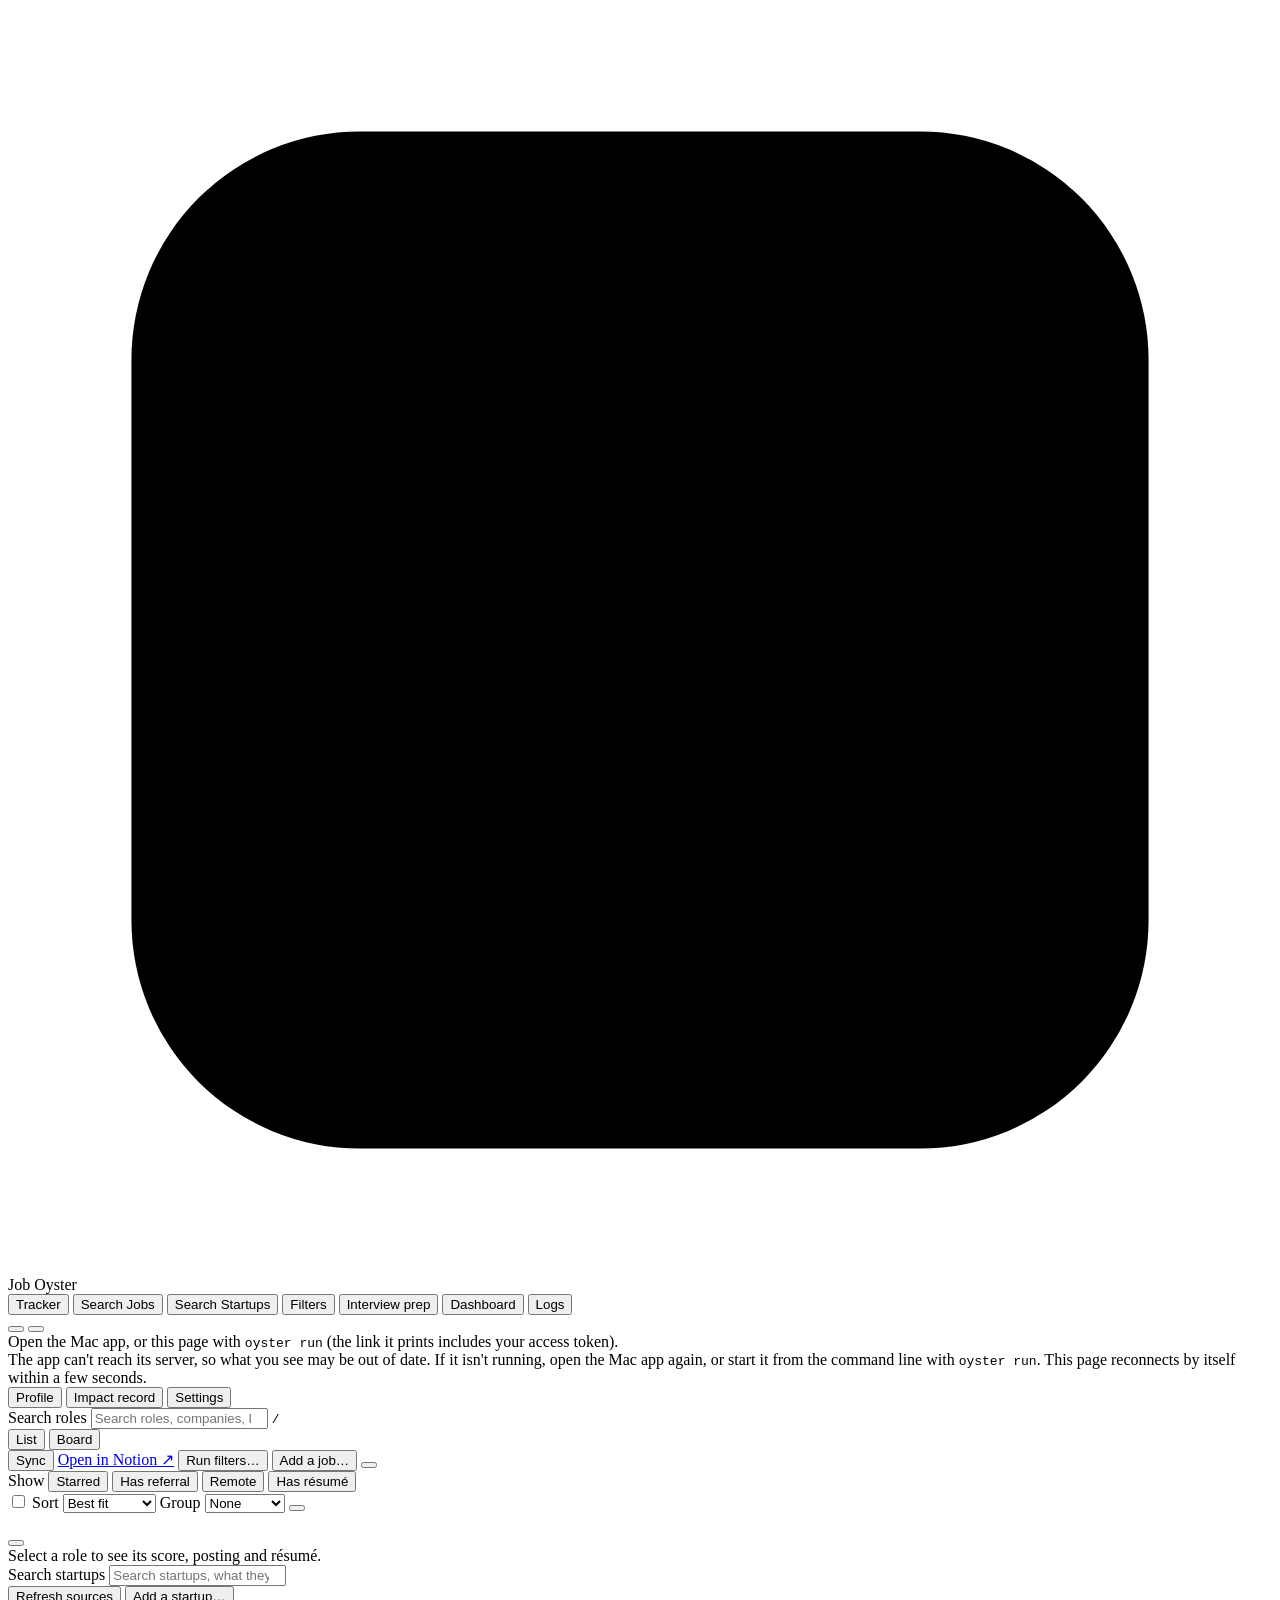
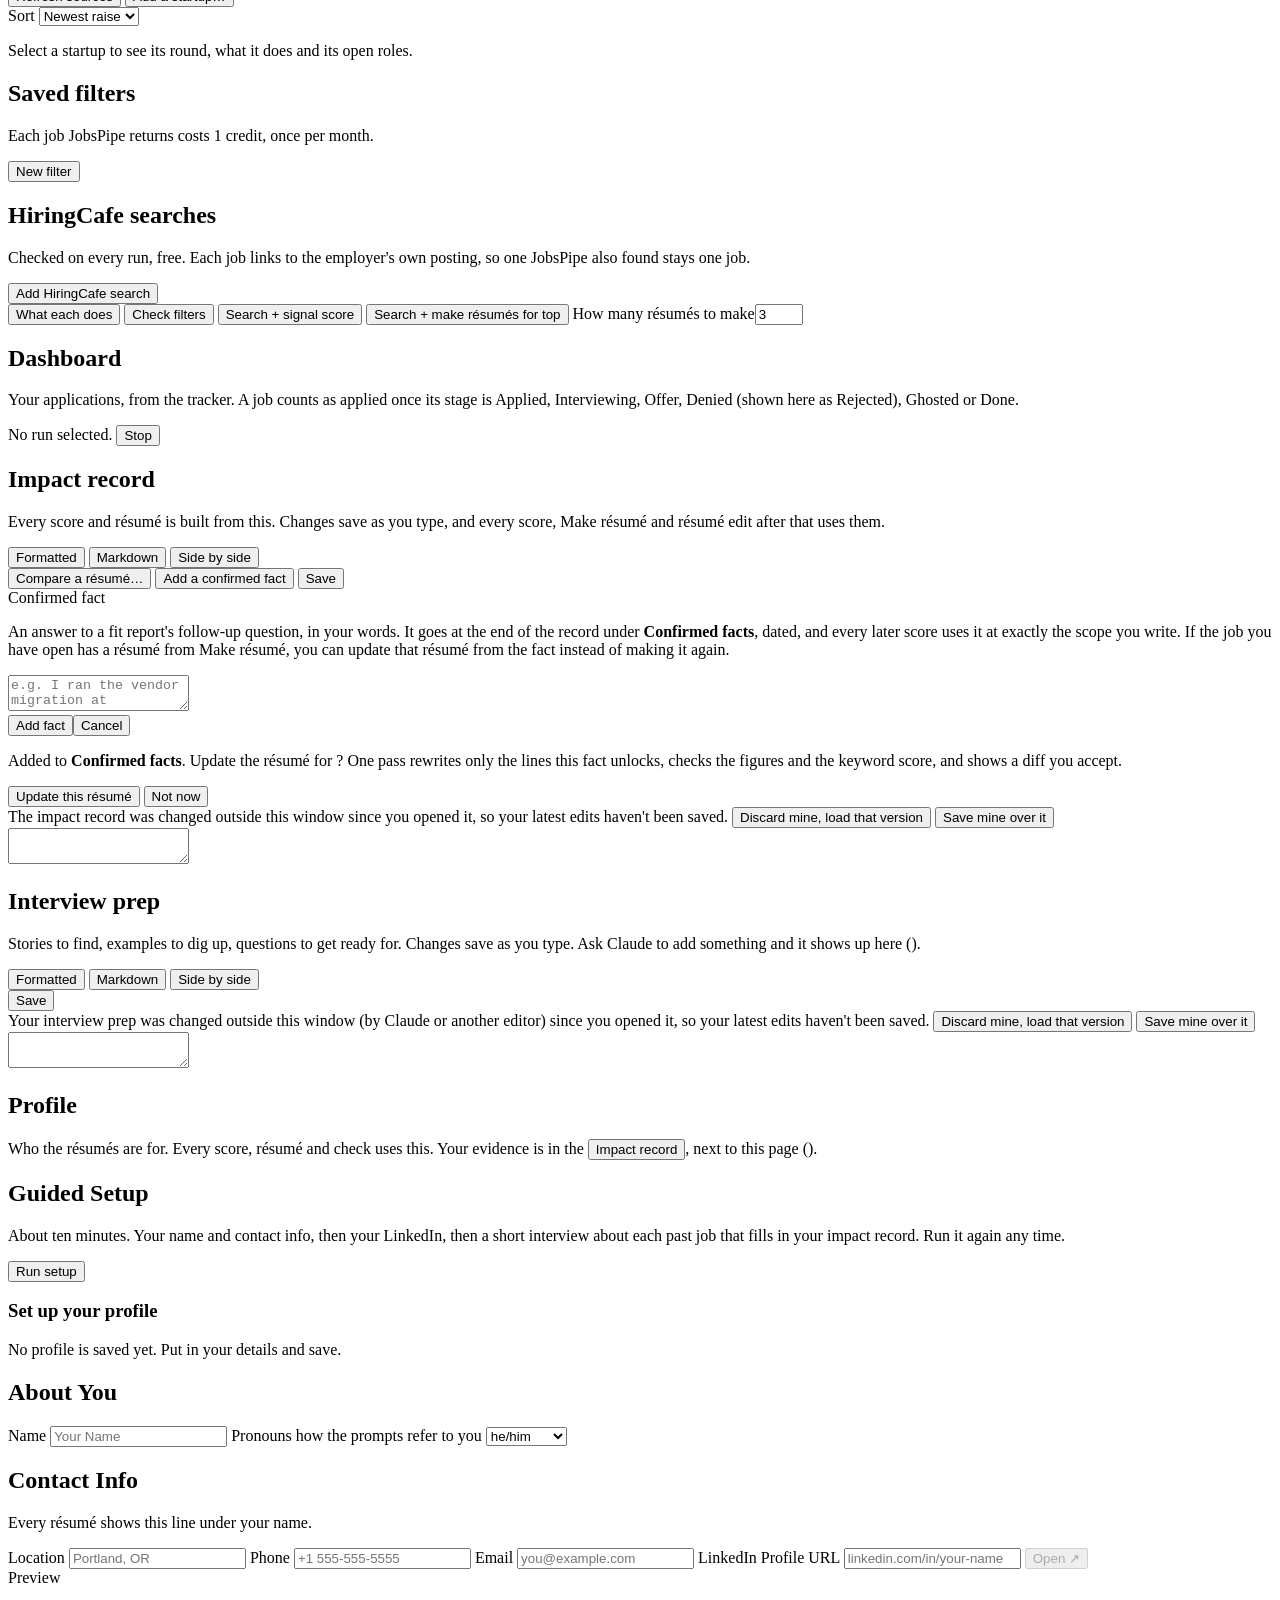
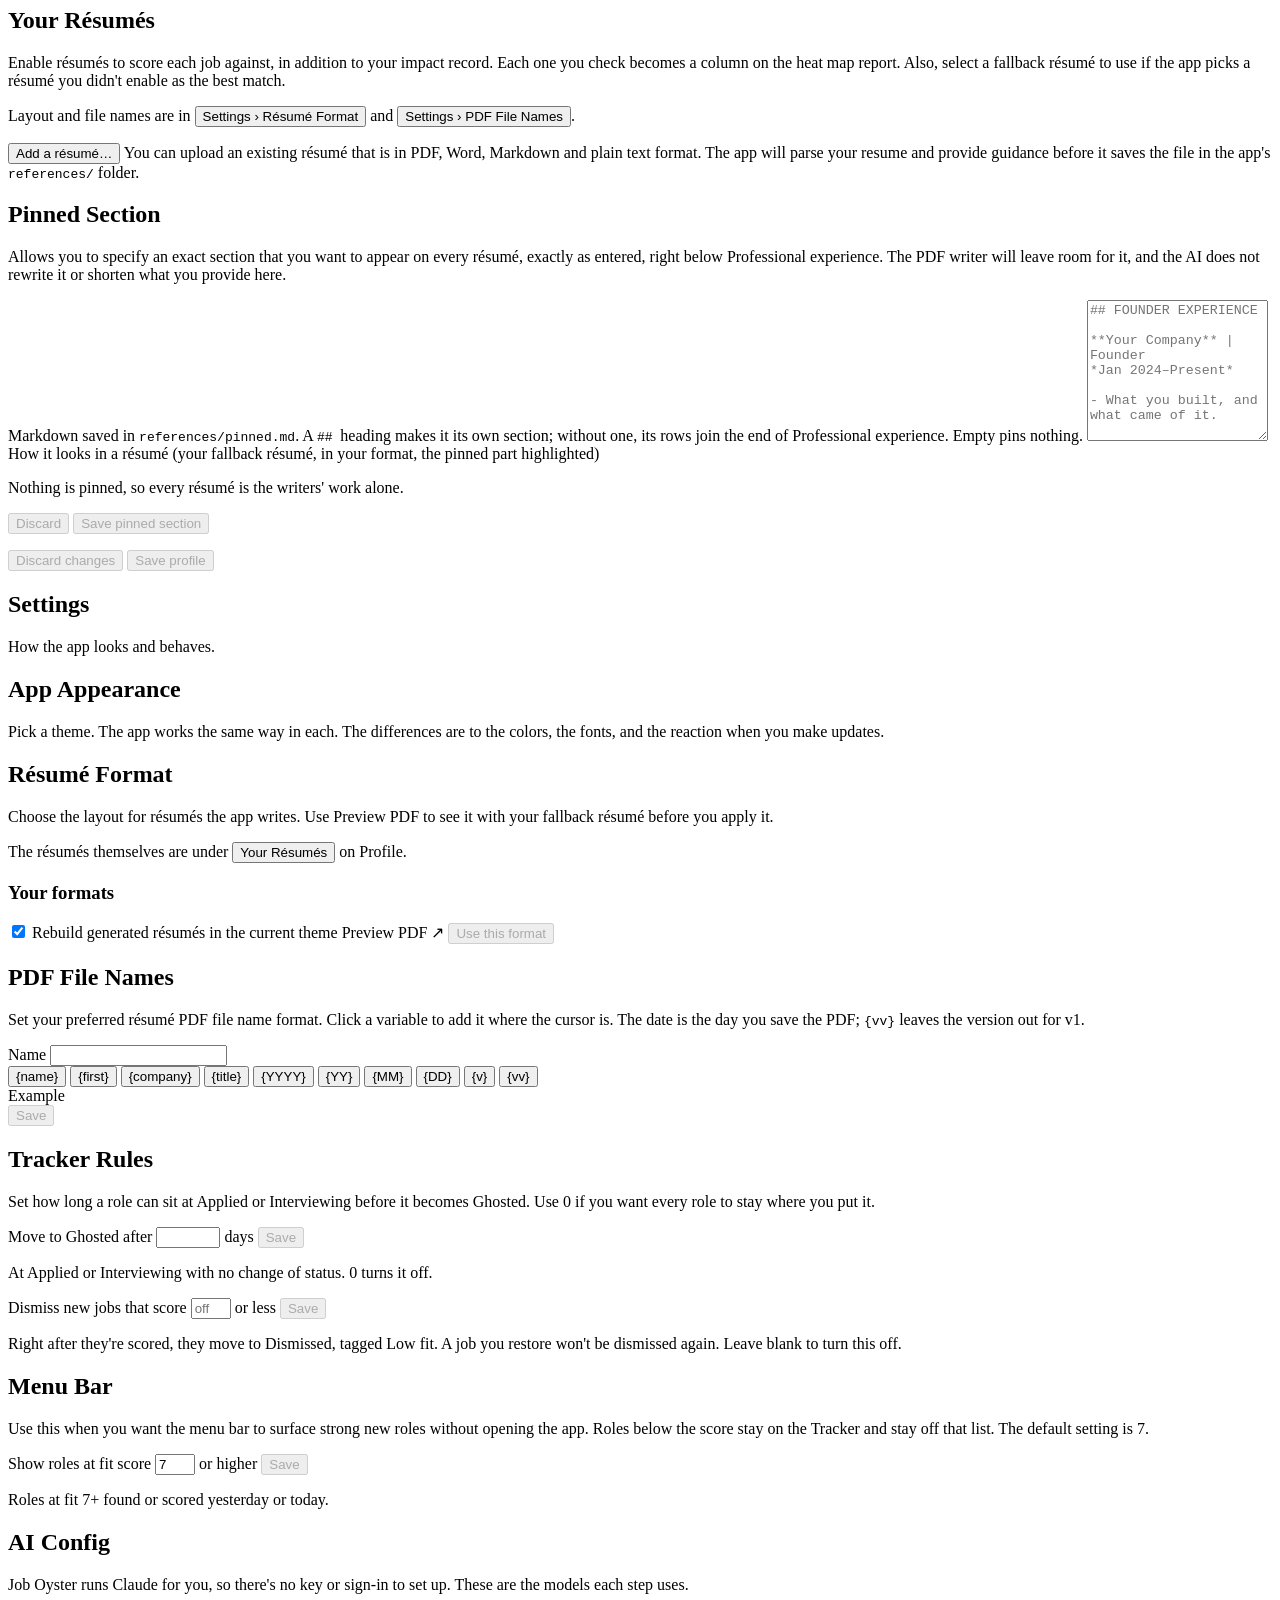
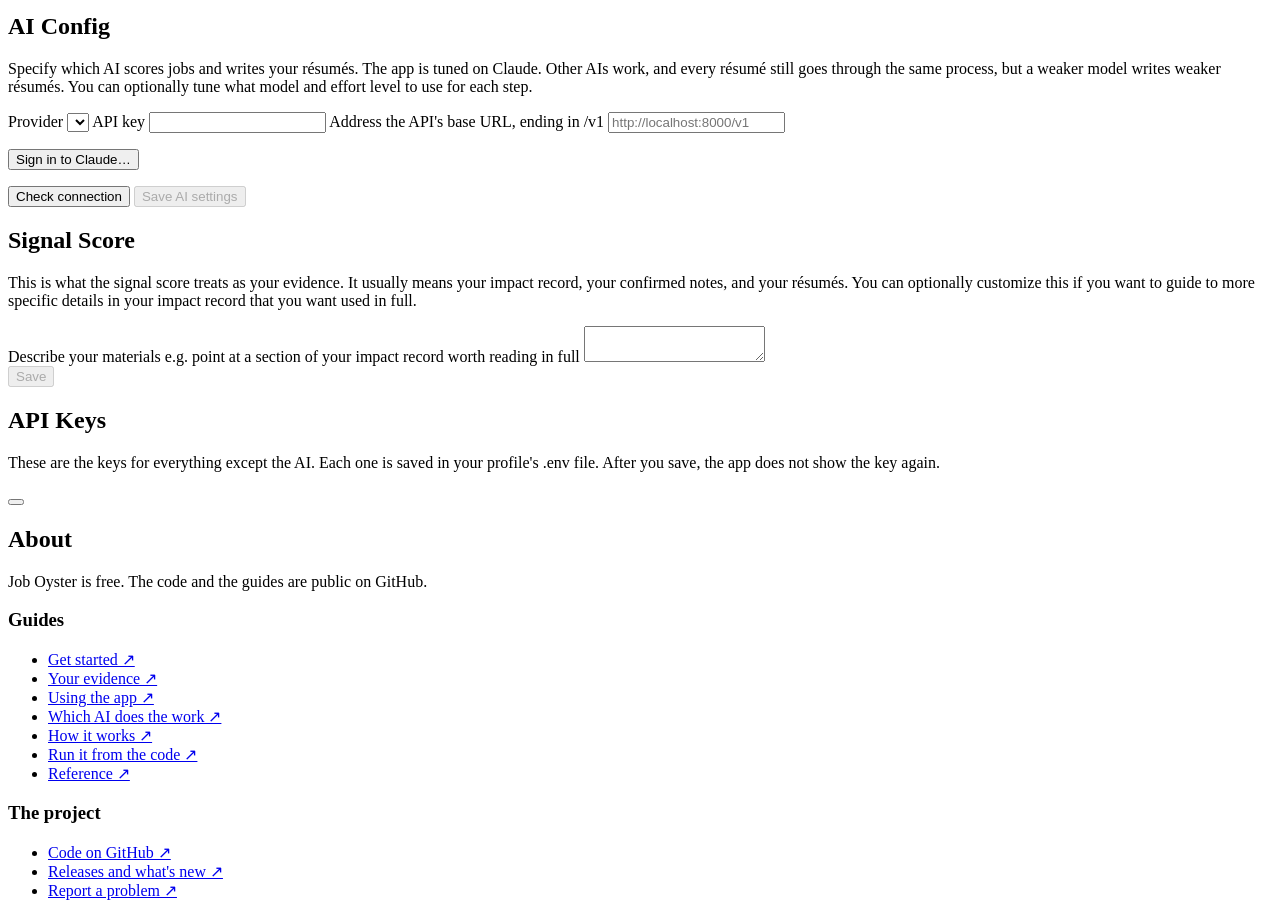
==== jobpipe/web/static/index.html @ 532bcde3 "Update (2026-11-01)" ====
<!doctype html>
<html lang="en">
<head>
  <meta charset="utf-8">
  <meta name="viewport" content="width=device-width, initial-scale=1">
  <title>Job Oyster</title>
  <link rel="icon" href="/static/icon.svg" type="image/svg+xml">
  <script src="/static/theme-boot.js"></script>
  <link rel="stylesheet" href="/static/app.css">
  <link rel="stylesheet" href="/static/themes/sorbet.css">
  <link rel="stylesheet" href="/static/themes/transit.css">
  <link rel="stylesheet" href="/static/themes/bauhaus.css">
  <link rel="stylesheet" href="/static/themes/arcade.css">
  <script src="/static/theme.js" defer></script>
  <script src="/static/themes/sorbet.js" defer></script>
  <script src="/static/themes/transit.js" defer></script>
  <script src="/static/themes/bauhaus.js" defer></script>
  <script src="/static/themes/arcade.js" defer></script>
  <script src="/static/app.js" defer></script>
  <meta name="editor-src" content="/static/vendor/editor.js">
</head>
<body>
  <header class="topbar">
    <div class="brand"><svg class="brand-mark" viewBox="0 0 1024 1024" aria-hidden="true"><rect class="bm-tile" x="100" y="100" width="824" height="824" rx="185"/><path class="bm-shell" d="M250 560 Q520 830 800 560 Z"/><g class="bm-lid"><path class="bm-shell" d="M250 536 Q520 266 800 536 Z" transform="rotate(-24 250 548)"/></g><circle class="bm-pearl" cx="600" cy="510" r="60"/></svg>Job Oyster</div>
    <nav class="tabs" role="tablist">
      <button role="tab" data-tab="tracker" class="active">Tracker <span class="count" id="count-tracker"></span></button>
      <span class="tab-sep" aria-hidden="true"></span>
      <button role="tab" data-tab="find">Search Jobs <span class="count" id="count-find"></span></button>
      <button role="tab" data-tab="startups">Search Startups <span class="count" id="count-startups"></span></button>
      <button role="tab" data-tab="searches">Filters</button>
      <span class="tab-sep" aria-hidden="true"></span>
      <button role="tab" data-tab="prep">Interview prep <span class="dirty-dot hidden" id="prep-dirty" title="Unsaved changes"></span></button>
      <button role="tab" data-tab="dashboard">Dashboard</button>
      <span class="tab-sep" aria-hidden="true"></span>
      <button role="tab" data-tab="runs" class="tab-minor" title="What the searches, scores and résumé runs printed">Logs</button>
    </nav>
    <div class="meta">
      <button id="run-indicator" class="pill live hidden"></button>
      <button role="tab" data-tab="profile" id="profile-btn" class="profile-btn" type="button" title="Profile" aria-label="Profile"><span class="ico" data-icon="person"></span></button>
    </div>
  </header>

  <div id="auth-error" class="banner hidden">
    Open the Mac app, or this page with <code>oyster run</code> (the link it prints includes your access token).
  </div>
  <div id="offline" class="banner hidden">
    The app can't reach its server, so what you see may be out of date. If it isn't running, open the Mac app again, or start it from the command line with <code>oyster run</code>. This page reconnects by itself within a few seconds.
  </div>
  <div id="toast" class="toast hidden" role="status"></div>

  <main>
    <!-- Profile, Impact record, and Settings. The person button opens Profile and stays lit on all three. -->
    <nav id="profile-nav" class="subnav hidden" aria-label="Profile">
      <div class="seg" role="tablist">
        <button role="tab" data-tab="profile">Profile</button>
        <button role="tab" data-tab="impact">Impact record <span class="dirty-dot hidden" id="impact-dirty" title="Unsaved changes"></span></button>
        <button role="tab" data-tab="settings">Settings</button>
      </div>
    </nav>
    <!-- Jobs -->
    <section id="tab-jobs" class="tab-panel active">
      <div class="jobs-tools">
        <div class="tools-row">
          <label class="searchbox">
            <span class="sr-only">Search roles</span>
            <input id="job-filter" type="search" placeholder="Search roles, companies, locations" autocomplete="off">
            <kbd>/</kbd>
          </label>
          <div class="seg" id="view-seg" role="group" aria-label="View">
            <button data-view="list" class="active">List</button>
            <button data-view="board">Board</button>
          </div>
          <span id="sync-state" class="sync-state"></span>
          <button id="refresh-jobs" class="ghost" title="Send changes to Notion and fetch Notion's now">Sync</button>
          <a id="open-notion" class="btn-link hidden" href="#" target="_blank" rel="noopener noreferrer" title="Open the tracker database in Notion">Open in Notion ↗</a>
          <button id="run-searches" class="ghost hidden">Run filters…</button>
          <button id="paste-job" class="primary">Add a job…</button>
          <button id="fold-filters" class="icon-btn fold-btn" type="button" title="Fold the filters into one line (⌘\ folds everything)" aria-label="Fold the filters" aria-expanded="true"><span class="ico" data-icon="up"></span></button>
        </div>
        <div class="tools-row">
          <div class="seg hidden" id="find-seg" role="group" aria-label="Filter new roles"></div>
          <div class="stage-wrap" id="stage-wrap">
            <div id="stages" class="stages" role="group" aria-label="Filter by stage"></div>
            <div id="stage-meter" class="stage-meter" aria-hidden="true"></div>
          </div>
          <div id="flags" class="chips" role="group" aria-label="Filter">
            <span class="facet-label">Show</span>
            <button class="chip" data-flag="starred" aria-pressed="false"><span class="ico" data-icon="star"></span>Starred <b></b></button>
            <button class="chip" data-flag="referral" aria-pressed="false"><span class="ico" data-icon="person"></span>Has referral <b></b></button>
            <button class="chip" data-flag="remote" aria-pressed="false" title="Fully remote roles only (not hybrid)">Remote <b></b></button>
            <button class="chip" data-flag="tailored" aria-pressed="false" title="Roles with a résumé made for them">Has résumé <b></b></button>
          </div>
        </div>
        <div class="tools-row facets">
          <div id="score-chips" class="chips facet" role="group" aria-label="Filter by score"></div>
          <div id="company-chips" class="chips facet" role="group" aria-label="Filter by company type"></div>
          <div id="region-chips" class="chips facet" role="group" aria-label="Filter by region"></div>
        </div>
      </div>
      <div id="fold-strip" class="fold-strip" aria-label="Filters, folded"></div>
      <section id="ready" class="ready hidden" aria-label="Ready to send"></section>
      <svg width="0" height="0" style="position: absolute" aria-hidden="true"><filter id="goo" x="-50%" y="-50%" width="200%" height="200%" color-interpolation-filters="sRGB">
        <feGaussianBlur in="SourceGraphic" stdDeviation="3" result="blur"/><feColorMatrix in="blur" values="1 0 0 0 0  0 1 0 0 0  0 0 1 0 0  0 0 0 22 -9" result="goo"/>
        <feComposite in="SourceGraphic" in2="goo" operator="atop"/></filter></svg>  <!-- Sorbet's stage scoops ooze through this -->
      <div id="jobs-body" class="jobs-body view-list">
        <aside class="joblist">
          <div class="list-head">
            <input id="pick-all" type="checkbox" class="pick" aria-label="Select all shown" title="Select all shown">
            <span id="list-count" class="muted"></span>
            <label class="inline">Sort
              <select id="job-sort">
                <option value="fit">Best fit</option>
                <option value="newest">Newest</option>
                <option value="company">Company</option>
                <option value="pay">Highest pay</option>
              </select>
            </label>
            <label class="inline">Group
              <select id="job-group">
                <option value="">None</option>
                <option value="company">Company</option>
              </select>
            </label>
            <button id="fold-list" class="icon-btn fold-btn" type="button" title="Fold the list into a rail of scores" aria-label="Fold the list" aria-expanded="true"><span class="ico" data-icon="left"></span></button>
          </div>
          <div id="batch" class="batch hidden"></div>
          <ul id="jobs" class="jobs"></ul>
          <nav id="rail" class="rail" aria-label="Roles, folded">
            <button id="unfold-list" class="icon-btn fold-btn" type="button" title="Show the list" aria-label="Show the list" aria-expanded="false"><span class="ico" data-icon="right"></span></button>
            <div id="rail-jobs" class="rail-jobs"></div>
          </nav>
        </aside>
        <div id="board" class="board"></div>
        <div id="drawer-backdrop" class="drawer-backdrop"></div>
        <article id="job-detail" class="detail">
          <div class="empty">Select a role to see its score, posting and résumé.</div>
        </article>
      </div>
    </section>

    <!-- Startups -->
    <section id="tab-startups" class="tab-panel">
      <div class="jobs-tools">
        <div class="tools-row">
          <label class="searchbox">
            <span class="sr-only">Search startups</span>
            <input id="startup-filter" type="search" placeholder="Search startups, what they do, where they are" autocomplete="off">
          </label>
          <div class="seg" id="startup-views" role="group" aria-label="Which startups"></div>
          <button id="startup-refresh" class="ghost" title="Read the funding news, the YC directory and the VC boards again, then the startups' careers boards: roles matching your filters land in Search Jobs (free, a few minutes)">Refresh sources</button>
          <button id="startup-add" class="primary">Add a startup…</button>
        </div>
        <div class="tools-row">
          <div id="rounds" class="chips rounds" role="group" aria-label="Filter by round"></div>
          <label class="inline">Sort
            <select id="startup-sort">
              <option value="newest">Newest raise</option>
              <option value="amount">Biggest raise</option>
              <option value="name">Name</option>
            </select>
          </label>
          <span id="startup-state" class="sync-state"></span>
        </div>
      </div>
      <div class="jobs-body view-list startups-body">
        <aside class="joblist">
          <div class="list-head"><span id="startup-count" class="muted"></span></div>
          <ul id="startups" class="jobs"></ul>
        </aside>
        <article id="startup-detail" class="detail">
          <div class="empty">Select a startup to see its round, what it does and its open roles.</div>
        </article>
      </div>
    </section>

    <!-- Searches -->
    <section id="tab-searches" class="tab-panel">
      <div class="page">
        <div class="page-head">
          <div>
            <h1>Saved filters</h1>
            <p class="muted">Each job JobsPipe returns costs 1 credit, once per month. <span id="search-defaults"></span></p>
          </div>
          <button id="add-search" class="primary">New filter</button>
        </div>
        <div id="searches"></div>
        <div class="section-head">
          <div>
            <h2>HiringCafe searches</h2>
            <p class="muted">Checked on every run, free. Each job links to the employer's own posting, so one JobsPipe
              also found stays one job.</p>
          </div>
          <button id="add-hiringcafe" class="ghost">Add HiringCafe search</button>
        </div>
        <div id="hiringcafe"></div>
        <div class="run-bar">
          <span id="run-summary"></span>
          <span class="grow"></span>
          <button type="button" class="link-btn help-link" data-help>What each does</button>
          <button data-run="preflight" class="ghost" title="Asks JobsPipe how many jobs each filter matches, with a one-job request (at most 1 credit each). Nothing is stored or scored.">Check filters</button>
          <button data-run="triage" class="ghost" title="Runs your filters, stores the new jobs in Search Jobs and gives each a signal score (one Claude call per job)">Search + signal score</button>
          <button data-run="full" class="primary" title="The same, then Make résumé for the best new jobs with a signal score of 7 or more (about 25 minutes each)">Search + make résumés for top</button>
          <label class="inline"><span class="sr-only">How many résumés to make</span><input id="run-top" type="number" min="0" max="10" value="3"></label>
        </div>
      </div>
    </section>

    <!-- Dashboard -->
    <section id="tab-dashboard" class="tab-panel">
      <div class="page dash">
        <div class="page-head">
          <div>
            <h1>Dashboard</h1>
            <p class="muted">Your applications, from the tracker. A job counts as applied once its stage is Applied,
              Interviewing, Offer, Denied (shown here as Rejected), Ghosted or Done.</p>
          </div>
        </div>
        <div id="dash" class="dash-grid"></div>
      </div>
    </section>

    <!-- Runs -->
    <section id="tab-runs" class="tab-panel">
      <div class="split">
        <ul id="runs" class="runs"></ul>
        <div class="runlog">
          <div class="runlog-head"><span id="runlog-title" class="muted">No run selected.</span>
            <button id="stop-run" class="ghost hidden">Stop</button></div>
          <div id="run-results" class="run-results hidden"></div>
          <pre id="runlog"></pre>
        </div>
      </div>
    </section>

    <!-- Impact record -->
    <section id="tab-impact" class="tab-panel">
      <div class="doc">
        <div class="doc-head">
          <div class="doc-title">
            <h1>Impact record</h1>
            <p class="muted">Every score and résumé is built from this. Changes save as you type, and every score, Make résumé and résumé edit after that uses them.</p>
          </div>
          <span id="impact-state" class="save-state" role="status"></span>
          <div class="seg" id="impact-view" role="group" aria-label="View">
            <button data-view="formatted" title="Edit it formatted, like Typora (⌘/ switches to Markdown)">Formatted</button>
            <button data-view="edit" title="Edit the Markdown text">Markdown</button>
            <button data-view="split">Side by side</button>
          </div>
          <button id="impact-compare" class="ghost" title="What a résumé of yours says that this record doesn't">Compare a résumé…</button>
          <button id="fact-open" class="ghost" aria-expanded="false" aria-controls="fact-box"
                  title="Answer a fit report's follow-up question">Add a confirmed fact</button>
          <button id="impact-save" class="primary" title="Save now (⌘S)">Save</button>
        </div>
        <form id="fact-box" class="fact-box hidden">
          <div class="fact-fields">
            <label for="fact-text">Confirmed fact</label>
            <p class="muted">An answer to a fit report's follow-up question, in your words. It goes at the end of the record under <b>Confirmed facts</b>, dated, and every later score uses it at exactly the scope you write. If the job you have open has a résumé from Make résumé, you can update that résumé from the fact instead of making it again.</p>
            <textarea id="fact-text" rows="2" placeholder="e.g. I ran the vendor migration at Northwind, but I didn't manage the vendor's team."></textarea>
            <div class="actions"><button type="submit" class="primary">Add fact</button><button type="button" id="fact-cancel" class="ghost">Cancel</button></div>
          </div>
          <div id="fact-offer" class="fact-offer hidden">
            <p>Added to <b>Confirmed facts</b>. Update the résumé for <b id="fact-offer-role"></b>? One pass rewrites only the lines this fact unlocks, checks the figures and the keyword score, and shows a diff you accept.</p>
            <div class="actions">
              <button type="button" id="fact-update" class="primary">Update this résumé</button>
              <button type="button" id="fact-skip" class="ghost">Not now</button>
            </div>
          </div>
        </form>
        <div id="impact-conflict" class="doc-conflict hidden" role="alert">
          <span class="grow">The impact record was changed outside this window since you opened it, so your latest edits haven't been saved.</span>
          <button data-act="load" class="ghost small">Discard mine, load that version</button>
          <button data-act="force" class="ghost small danger">Save mine over it</button>
        </div>
        <div id="impact-body" class="doc-body">
          <nav id="impact-outline" class="doc-outline" aria-label="Sections"></nav>
          <div id="impact-wysiwyg" class="wysiwyg"><div id="impact-editor" class="wysiwyg-doc"></div></div>
          <textarea id="impact-text" class="doc-text" spellcheck="true" aria-label="Impact record (Markdown)"></textarea>
          <div id="impact-preview" class="doc-preview markdown"></div>
        </div>
      </div>
    </section>

    <!-- Interview prep -->
    <section id="tab-prep" class="tab-panel">
      <div class="doc">
        <div class="doc-head">
          <div class="doc-title">
            <h1>Interview prep</h1>
            <p class="muted">Stories to find, examples to dig up, questions to get ready for. Changes save as you type. Ask Claude to add something and it shows up here (<code id="prep-path"></code>).</p>
          </div>
          <span id="prep-state" class="save-state" role="status"></span>
          <div class="seg" id="prep-view" role="group" aria-label="View">
            <button data-view="formatted" title="Edit it formatted, like Typora (⌘/ switches to Markdown)">Formatted</button>
            <button data-view="edit" title="Edit the Markdown text">Markdown</button>
            <button data-view="split">Side by side</button>
          </div>
          <button id="prep-save" class="primary" title="Save now (⌘S)">Save</button>
        </div>
        <div id="prep-conflict" class="doc-conflict hidden" role="alert">
          <span class="grow">Your interview prep was changed outside this window (by Claude or another editor) since you opened it, so your latest edits haven't been saved.</span>
          <button data-act="load" class="ghost small">Discard mine, load that version</button>
          <button data-act="force" class="ghost small danger">Save mine over it</button>
        </div>
        <div id="prep-body" class="doc-body">
          <nav id="prep-outline" class="doc-outline" aria-label="Sections"></nav>
          <div id="prep-wysiwyg" class="wysiwyg"><div id="prep-editor" class="wysiwyg-doc"></div></div>
          <textarea id="prep-text" class="doc-text" spellcheck="true" aria-label="Interview prep (Markdown)"></textarea>
          <div id="prep-preview" class="doc-preview markdown"></div>
        </div>
      </div>
    </section>

    <!-- Profile -->
    <section id="tab-profile" class="tab-panel">
      <div class="page profile">
        <div class="page-head">
          <div>
            <h1>Profile</h1>
            <p class="muted">Who the résumés are for. Every score, résumé and check uses this. Your evidence is in the
              <button type="button" id="profile-impact-link" class="link-btn inline-link">Impact record</button>, next to this page (<span id="profile-impact"></span>).</p>
          </div>
        </div>

        <section class="pcard setup-card" id="setup-card">
          <div class="grow">
            <h2>Guided Setup</h2>
            <p class="muted" id="setup-card-text">About ten minutes. Your name and contact info, then your LinkedIn, then a short interview about each past job that fills in your impact record. Run it again any time.</p>
          </div>
          <button type="button" id="setup-open" class="primary">Run setup</button>
        </section>

        <form id="profile-form" class="pview" autocomplete="off" novalidate>
          <div id="profile-first" class="notice hidden">
            <h3>Set up your profile</h3>
            <p id="profile-first-text">No profile is saved yet. Put in your details and save.</p>
          </div>
          <section class="pcard">
            <h2>About You</h2>
            <div class="row2">
              <label>Name <input name="name" required placeholder="Your Name"></label>
              <label>Pronouns <span class="hint">how the prompts refer to you</span>
                <select name="pronouns"><option>he/him</option><option>she/her</option><option>they/them</option></select></label>
            </div>
          </section>
          <section class="pcard">
            <h2>Contact Info</h2>
            <p class="muted">Every résumé shows this line under your name.</p>
            <div class="row2">
              <label>Location <input name="city" placeholder="Portland, OR"></label>
              <label>Phone <input name="phone" type="tel" placeholder="+1 555-555-5555"></label>
              <label>Email <input name="email" type="email" placeholder="you@example.com"></label>
              <label>LinkedIn Profile URL
                <span class="url-row">
                  <input name="linkedin" placeholder="linkedin.com/in/your-name">
                  <button type="button" id="linkedin-open" class="link-btn linkedin-open" disabled>Open ↗</button>
                </span>
              </label>
            </div>
            <div class="line-preview"><span class="hint">Preview</span><div id="contact-preview"></div></div>
          </section>
          <section class="pcard" id="resumes-card">
            <h2>Your Résumés</h2>
            <p class="muted">Enable résumés to score each job against, in addition to your impact record. Each one you check becomes a column on the heat map report. Also, select a fallback résumé to use if the app picks a résumé you didn't enable as the best match.</p>
            <p class="where-note">Layout and file names are in <button type="button" class="link-btn inline-link" data-goto="settings" data-goto-id="format-card">Settings › Résumé Format</button> and <button type="button" class="link-btn inline-link" data-goto="settings" data-goto-id="pdf-card">Settings › PDF File Names</button>.</p>
            <ul id="resume-files" class="rfiles"></ul>
            <div class="rfiles-foot">
              <button type="button" id="resume-add" class="ghost">Add a résumé…</button>
              <input type="file" id="resume-upload" accept=".pdf,.docx,.md,.markdown,.txt,application/pdf,application/vnd.openxmlformats-officedocument.wordprocessingml.document,text/markdown,text/plain" hidden>
              <span class="hint">You can upload an existing résumé that is in PDF, Word, Markdown and plain text format. The app will parse your resume and provide guidance before it saves the file in the app's <code>references/</code> folder.</span>
            </div>
          </section>
          <section class="pcard pin-card" id="pin-card">
            <h2>Pinned Section</h2>
            <p class="muted">Allows you to specify an exact section that you want to appear on every résumé, exactly as entered, right below Professional experience. The PDF writer will leave room for it, and the AI does not rewrite it or shorten what you provide here.</p>
            <label for="pin-text">Markdown <span class="hint">saved in <code id="pin-file">references/pinned.md</code>. A <code>## </code> heading makes it its own section; without one, its rows join the end of Professional experience. Empty pins nothing.</span></label>
            <textarea id="pin-text" class="pin-text" rows="9" spellcheck="true" placeholder="## FOUNDER EXPERIENCE&#10;&#10;**Your Company** | Founder&#10;*Jan 2024–Present*&#10;&#10;- What you built, and what came of it."></textarea>
            <div class="pin-preview">
              <span class="hint">How it looks in a résumé <span id="pin-where" class="muted">(your fallback résumé, in your format, the pinned part highlighted)</span></span>
              <iframe id="pin-sheet" class="pin-sheet" sandbox="allow-same-origin" title="Your fallback résumé with the pinned section in it" hidden></iframe>
              <p id="pin-empty" class="pin-empty muted">Nothing is pinned, so every résumé is the writers' work alone.</p>
            </div>
            <div class="pin-foot">
              <span id="pin-words" class="hint"></span>
              <span class="grow"></span>
              <span id="pin-state" class="muted"></span>
              <button type="button" id="pin-discard" class="ghost small" disabled>Discard</button>
              <button type="button" id="pin-save" class="primary small" disabled>Save pinned section</button>
            </div>
          </section>
          <p class="form-error hidden"></p>
          <div class="run-bar">
            <span id="profile-state" class="muted"></span>
            <span class="grow"></span>
            <button type="button" id="profile-discard" class="ghost" disabled>Discard changes</button>
            <button class="primary" id="profile-save" disabled>Save profile</button>
          </div>
        </form>

      </div>
    </section>

    <section id="tab-settings" class="tab-panel">
      <div class="page profile">
        <div class="page-head">
          <div>
            <h1>Settings</h1>
            <p class="muted">How the app looks and behaves.</p>
          </div>
        </div>

        <section class="pcard look-card" id="look-card">
          <h2>App Appearance</h2>
          <p class="muted">Pick a theme. The app works the same way in each. The differences are to the colors, the fonts, and the reaction when you make updates.</p>
          <div id="look-picker" class="look-picker" role="radiogroup" aria-label="App Appearance"></div>
        </section>

        <section class="pcard look-card format-card" id="format-card">
          <h2>Résumé Format</h2>
          <p class="muted">Choose the layout for résumés the app writes. Use Preview PDF to see it with your fallback résumé before you apply it.</p>
          <p class="where-note">The résumés themselves are under <button type="button" class="link-btn inline-link" data-goto="profile" data-goto-id="resumes-card">Your Résumés</button> on Profile.</p>
          <div id="format-picker" class="format-picker" role="radiogroup" aria-label="Résumé format"></div>
          <h3 class="format-own-head">Your formats</h3>
          <div id="format-own" class="format-picker format-own-list" role="group" aria-label="Your formats"></div>
          <div class="format-foot">
            <label class="check"><input type="checkbox" id="format-redraw" checked> Rebuild generated résumés in the current theme</label>
            <span class="grow"></span>
            <a id="format-pdf" class="link-btn" target="_blank" rel="noopener">Preview PDF ↗</a>
            <button type="button" id="format-save" class="primary" disabled>Use this format</button>
          </div>
          <div id="format-status" class="format-status"></div>
        </section>

        <section class="pcard look-card" id="pdf-card">
          <h2>PDF File Names</h2>
          <p class="muted">Set your preferred résumé PDF file name format. Click a variable to add it where the cursor is. The date is the day you save the PDF; <code>{vv}</code> leaves the version out for v1.</p>
          <label>Name <input id="pdf-name" spellcheck="false" autocomplete="off"></label>
          <div class="var-chips" id="pdf-vars">
            <button type="button" class="chip var-chip" data-var="{name}" title="your name">{name}</button>
            <button type="button" class="chip var-chip" data-var="{first}" title="your first name">{first}</button>
            <button type="button" class="chip var-chip" data-var="{company}" title="the company">{company}</button>
            <button type="button" class="chip var-chip" data-var="{title}" title="the role's title">{title}</button>
            <button type="button" class="chip var-chip" data-var="{YYYY}" title="the year, e.g. 2026">{YYYY}</button>
            <button type="button" class="chip var-chip" data-var="{YY}" title="the year's last two digits">{YY}</button>
            <button type="button" class="chip var-chip" data-var="{MM}" title="the month, 01–12">{MM}</button>
            <button type="button" class="chip var-chip" data-var="{DD}" title="the day, 01–31">{DD}</button>
            <button type="button" class="chip var-chip" data-var="{v}" title="the version: v1, v2, v3…">{v}</button>
            <button type="button" class="chip var-chip" data-var="{vv}" title="the version from v2 on: nothing for v1, then v2, v3…">{vv}</button>
          </div>
          <div class="line-preview"><span class="hint">Example</span><div id="pdf-preview"></div></div>
          <div class="pin-foot">
            <span id="pdf-state" class="muted"></span>
            <span class="grow"></span>
            <button type="button" id="pdf-save" class="primary small" disabled>Save</button>
          </div>
        </section>

        <section class="pcard look-card tracker-card" id="tracker-card">
          <h2>Tracker Rules</h2>
          <p class="muted">Set how long a role can sit at Applied or Interviewing before it becomes Ghosted. Use 0 if you want every role to stay where you put it.</p>
          <form id="ghosted-form" class="ghosted-form" novalidate>
            <div class="rule-row">
              <label class="inline">Move to Ghosted after <input id="ghosted-days" type="number" min="0" max="3650" step="1" inputmode="numeric" aria-describedby="ghosted-what"> days</label>
              <span class="grow"></span>
              <span id="ghosted-state" class="muted"></span>
              <button class="primary small" id="ghosted-save" disabled>Save</button>
            </div>
            <p class="muted" id="ghosted-what">At Applied or Interviewing with no change of status. 0 turns it off.</p>
          </form>
          <form id="lowfit-form" class="ghosted-form" novalidate>
            <div class="rule-row">
              <label class="inline">Dismiss new jobs that score <input id="lowfit-fit" type="number" min="1" max="9" step="1" inputmode="numeric" placeholder="off" aria-describedby="lowfit-what"> or less</label>
              <span class="grow"></span>
              <span id="lowfit-state" class="muted"></span>
              <button class="primary small" id="lowfit-save" disabled>Save</button>
            </div>
            <p class="muted" id="lowfit-what">Right after they're scored, they move to Dismissed, tagged Low fit. A job you restore won't be dismissed again. Leave blank to turn this off.</p>
          </form>
        </section>

        <section class="pcard look-card menu-card" id="menu-card">
          <h2>Menu Bar</h2>
          <p class="muted">Use this when you want the menu bar to surface strong new roles without opening the app. Roles below the score stay on the Tracker and stay off that list. The default setting is 7.</p>
          <form id="menu-form" class="ghosted-form" novalidate>
            <div class="rule-row">
              <label class="inline">Show roles at fit score <input id="menu-fit" type="number" min="1" max="9" step="1" inputmode="numeric" value="7" aria-describedby="menu-fit-what"> or higher</label>
              <span class="grow"></span>
              <span id="menu-fit-state" class="muted"></span>
              <button class="primary small" id="menu-fit-save" disabled>Save</button>
            </div>
            <p class="muted" id="menu-fit-what">Roles at fit 7+ found or scored yesterday or today.</p>
          </form>
        </section>

        <form id="ai-form" class="pview ai-view" autocomplete="off" novalidate>
          <section class="pcard hidden" id="ai-hosted">
            <h2>AI Config</h2>
            <p class="muted">Job Oyster runs Claude for you, so there's no key or sign-in to set up. These are the models each step uses.</p>
            <div class="ai-stages" id="ai-hosted-stages"></div>
          </section>
          <section class="pcard" id="ai-card">
            <div class="ai-head">
              <h2>AI Config</h2>
              <span class="grow"></span>
              <span id="backend" class="pill subtle"></span>
            </div>
            <p class="muted">Specify which AI scores jobs and writes your résumés. The app is tuned on Claude. Other AIs work, and every résumé still goes through the same process, but a weaker model writes weaker résumés. You can optionally tune what model and effort level to use for each step.</p>
            <div class="row2">
              <label>Provider <select name="backend"></select></label>
              <label id="ai-key-row">API key <span class="hint" id="ai-key-hint"></span>
                <input name="key" type="password" autocomplete="new-password" spellcheck="false"></label>
              <label id="ai-url-row">Address <span class="hint">the API's base URL, ending in /v1</span>
                <input name="base_url" placeholder="http://localhost:8000/v1" spellcheck="false"></label>
            </div>
            <p class="muted ai-note" id="ai-note"></p>
            <p class="ai-claude hidden" id="ai-claude">
              <button type="button" id="ai-claude-login" class="ghost">Sign in to Claude…</button>
              <span class="muted" id="ai-claude-state"></span>
            </p>
            <div class="ai-stages" id="ai-stages"></div>
            <p class="form-error hidden"></p>
            <div class="ai-actions">
              <button type="button" id="ai-check" class="ghost">Check connection</button>
              <span id="ai-state" class="muted"></span>
              <span class="grow"></span>
              <button class="primary" id="ai-save" disabled>Save AI settings</button>
            </div>
          </section>
        </form>

        <section class="pcard look-card" id="signal-card">
          <h2>Signal Score</h2>
          <p class="muted">This is what the signal score treats as your evidence. It usually means your impact record, your confirmed notes, and your résumés. You can optionally customize this if you want to guide to more specific details in your impact record that you want used in full.</p>
          <label>Describe your materials <span class="hint">e.g. point at a section of your impact record worth reading in full</span>
            <textarea id="evidence" rows="2"></textarea></label>
          <div class="pin-foot">
            <span id="evidence-state" class="muted"></span>
            <span class="grow"></span>
            <button type="button" id="evidence-save" class="primary small" disabled>Save</button>
          </div>
        </section>

        <section class="pcard look-card" id="keys-card">
          <h2>API Keys</h2>
          <p class="muted">These are the keys for everything except the AI. Each one is saved in your profile's .env file. After you save, the app does not show the key again.</p>
          <button type="button" id="credits" class="pill pill-btn hidden" title="JobsPipe credits used: click for the ledger"></button>
          <ul class="keys" id="keys"></ul>
        </section>

        <section class="pcard look-card about-card" id="about-card">
          <h2>About</h2>
          <p class="about-version" id="about-version"></p>
          <div class="about-home" id="about-home"></div>
          <p class="muted">Job Oyster is free. The code and the guides are public on GitHub.</p>
          <div class="about-links">
            <div>
              <h3>Guides</h3>
              <ul>
              <li><a href="https://github.com/Alexander-C-Carnes/job-oyster-app#get-started" target="_blank" rel="noopener" title="The README: download, install, connect an AI">Get started ↗</a></li>
              <li><a href="https://github.com/Alexander-C-Carnes/job-oyster-app/blob/main/docs/your-evidence.md" target="_blank" rel="noopener">Your evidence ↗</a></li>
              <li><a href="https://github.com/Alexander-C-Carnes/job-oyster-app/blob/main/docs/using-the-app.md" target="_blank" rel="noopener">Using the app ↗</a></li>
              <li><a href="https://github.com/Alexander-C-Carnes/job-oyster-app/blob/main/docs/choosing-an-ai.md" target="_blank" rel="noopener">Which AI does the work ↗</a></li>
              <li><a href="https://github.com/Alexander-C-Carnes/job-oyster-app/blob/main/docs/how-it-works.md" target="_blank" rel="noopener">How it works ↗</a></li>
              <li><a href="https://github.com/Alexander-C-Carnes/job-oyster-app/blob/main/docs/setup-from-code.md" target="_blank" rel="noopener">Run it from the code ↗</a></li>
              <li><a href="https://github.com/Alexander-C-Carnes/job-oyster-app/blob/main/docs/reference.md" target="_blank" rel="noopener">Reference ↗</a></li>
              </ul>
            </div>
            <div>
              <h3>The project</h3>
              <ul>
              <li><a href="https://github.com/Alexander-C-Carnes/job-oyster-app" target="_blank" rel="noopener">Code on GitHub ↗</a></li>
              <li><a href="https://github.com/Alexander-C-Carnes/job-oyster-app/releases" target="_blank" rel="noopener">Releases and what's new ↗</a></li>
              <li><a href="https://github.com/Alexander-C-Carnes/job-oyster-app/issues/new" target="_blank" rel="noopener">Report a problem ↗</a></li>
              </ul>
            </div>
          </div>
        </section>

      </div>
    </section>
  </main>

  <dialog id="paste-dialog">
    <form id="paste-form" novalidate>
      <h2>Add a job</h2>
      <p class="muted">For a role you found yourself. Paste its link and the app reads the posting from the page.</p>
      <label>Posting link
        <span class="url-row">
          <input name="url" type="url" placeholder="https://" autocomplete="off" spellcheck="false">
          <button type="button" data-act="read" class="ghost">Read posting</button>
        </span>
      </label>
      <p class="lookup-msg hidden" role="status"></p>
      <div class="field-pair">
        <label>Job title <input name="title"></label>
        <label>Company <input name="company"></label>
      </div>
      <label>Location <input name="location" placeholder="Not stated"></label>
      <input type="hidden" name="remote">
      <label>Full job description <textarea name="description" rows="10"
        placeholder="Filled in from the link. If the page can't be read, paste the posting here."></textarea></label>
      <p class="form-error hidden"></p>
      <div class="actions">
        <button type="button" data-act="cancel" class="ghost">Cancel</button>
        <span class="grow"></span>
        <button type="button" class="link-btn help-link" data-help>What each does</button>
        <button value="score" class="ghost" title="Adds it to Search Jobs, then a signal score: one quick Claude call on how well your impact record fits the posting">Add + signal score</button>
        <button value="tailor" class="primary" title="Adds it, then Make résumé: the full score, three drafts, the best merged and checked, a PDF and a fit report (about 25 minutes)">Add + make résumé</button>
      </div>
    </form>
  </dialog>

  <dialog id="startup-dialog">
    <form id="startup-form" novalidate>
      <h2>Add a startup</h2>
      <p class="muted">One you heard of. With a lookup key in <code>.env</code>, its latest round is looked up from its website.</p>
      <div class="field-pair">
        <label>Name <input name="name" required autocomplete="off" maxlength="80"></label>
        <label>Website <input name="website" inputmode="url" autocomplete="off" placeholder="acme.com"></label>
      </div>
      <p class="form-error hidden"></p>
      <div class="actions">
        <button type="button" data-act="cancel" class="ghost">Cancel</button>
        <span class="grow"></span>
        <button class="primary">Add</button>
      </div>
    </form>
  </dialog>

  <dialog id="format-dialog" class="format-dialog" aria-labelledby="format-dialog-title">
    <h2 id="format-dialog-title">Edit format</h2>
    <div id="format-dialog-body"></div>
  </dialog>

  <dialog id="import-dialog" class="import-dialog" aria-labelledby="import-title">
    <div class="import-head"><h2 id="import-title">Add a résumé</h2><p class="muted" id="import-sub"></p></div>
    <div id="import-body"></div>
  </dialog>

  <dialog id="setup-dialog" class="setup-dialog" aria-labelledby="setup-title">
    <div class="setup-top">
      <ol class="setup-steps" id="setup-steps" aria-label="Setup steps"></ol>
      <button type="button" class="icon-btn setup-x" id="setup-x" title="Close setup" aria-label="Close setup"><span class="ico" data-icon="close"></span></button>
    </div>
    <div class="setup-body" id="setup-body"></div>
    <div class="setup-foot" id="setup-foot"></div>
  </dialog>

  <dialog id="describe-dialog">
    <form id="describe-form">
      <h2>Paste the posting</h2>
      <p class="muted" id="describe-for"></p>
      <label>Full job description <textarea name="description" rows="14" required></textarea></label>
      <p class="form-error hidden"></p>
      <div class="actions">
        <button type="button" data-act="cancel" class="ghost">Cancel</button>
        <span class="grow"></span>
        <button class="primary" title="Keeps the text with this role, then one quick Claude call scores it">Save and score</button>
      </div>
    </form>
  </dialog>

  <dialog id="search-dialog">
    <form id="search-form">
      <h2></h2>
      <label>Name <input name="name" required autocomplete="off" placeholder="Director of Engineering, remote"></label>
      <label>Job titles <span class="hint">one per line; a job matches if its title contains any of them</span>
        <textarea name="titles" rows="3" required placeholder="Technical Program Manager&#10;Principal Program Manager"></textarea></label>
      <div class="row2 where-row">
        <label>Where <span class="hint">the countries JobsPipe searches</span><select name="where"></select></label>
        <label class="where-codes hidden">Countries <span class="hint">codes or regions, comma-separated</span>
          <input name="where_codes" autocomplete="off" placeholder="DE, NL, GB"></label>
      </div>
      <p class="where-note hint"></p>
      <div class="row3">
        <label>Work arrangement
          <select name="mode">
            <option value="remote">Remote</option>
            <option value="hybrid">Hybrid</option>
            <option value="any">Any</option>
          </select></label>
        <label>Locations <span class="hint">one per line</span><textarea name="locations" rows="2" placeholder="Anywhere"></textarea></label>
        <label>Exclude titles <span class="hint">one per line</span><textarea name="exclude_titles" rows="2"></textarea></label>
      </div>
      <div class="row2">
        <label>Only these companies <span class="hint">one per line; blank for any</span>
          <textarea name="companies" rows="2" placeholder="Any company"></textarea></label>
        <label>Never these companies <span class="hint">one per line; still costs credits</span>
          <textarea name="exclude_companies" rows="2"></textarea></label>
      </div>
      <div class="row3">
        <label>Minimum pay (USD) <span class="hint">0 for none</span><input name="min_salary_usd" type="number" min="0" step="1000"></label>
        <label>Posted within (days) <input name="posted_within_days" type="number" min="0"></label>
        <label>Jobs per run <span class="hint">1 credit each</span><input name="limit" type="number" min="1" max="100"></label>
      </div>
      <p class="hint">Blank fields use the defaults shown in grey.</p>
      <p class="form-error hidden"></p>
      <div class="actions">
        <button type="button" data-act="cancel" class="ghost">Cancel</button>
        <span class="grow"></span>
        <label class="check once-score" title="A signal score for each new job: one quick Claude call each. Untick to only fetch the jobs (no Claude calls).">
          <input type="checkbox" name="once_score" checked> Signal score what it finds</label>
        <button type="button" data-act="once" class="ghost" title="Run this filter now, as it is, without saving it">Search once</button>
        <button class="primary">Save filter</button>
      </div>
    </form>
  </dialog>

  <dialog id="hc-dialog">
    <form id="hc-form">
      <h2></h2>
      <label class="hc-link">Link <span class="hint">the search's share link (hiringcafe.com/s/…) or its page's address</span>
        <input name="link" autocomplete="off" placeholder="https://hiringcafe.com/s/…"></label>
      <label>Name <input name="name" autocomplete="off" placeholder="Site reliability engineer, remote US"></label>
      <p class="hint hc-link">The link is read once: the app keeps the search's filters, so runs don't need the link.</p>
      <p class="form-error hidden"></p>
      <div class="actions">
        <button type="button" data-act="cancel" class="ghost">Cancel</button>
        <span class="grow"></span>
        <button class="primary"></button>
      </div>
    </form>
  </dialog>

  <dialog id="credits-dialog">
    <h2>JobsPipe credits</h2>
    <p class="muted">One credit buys one job for the rest of the calendar month. Seeing a job again that month is free, and an empty result costs nothing.</p>
    <div id="credits-body"></div>
    <div class="actions"><button type="button" data-act="close" class="primary">Close</button></div>
  </dialog>
</body>
</html>
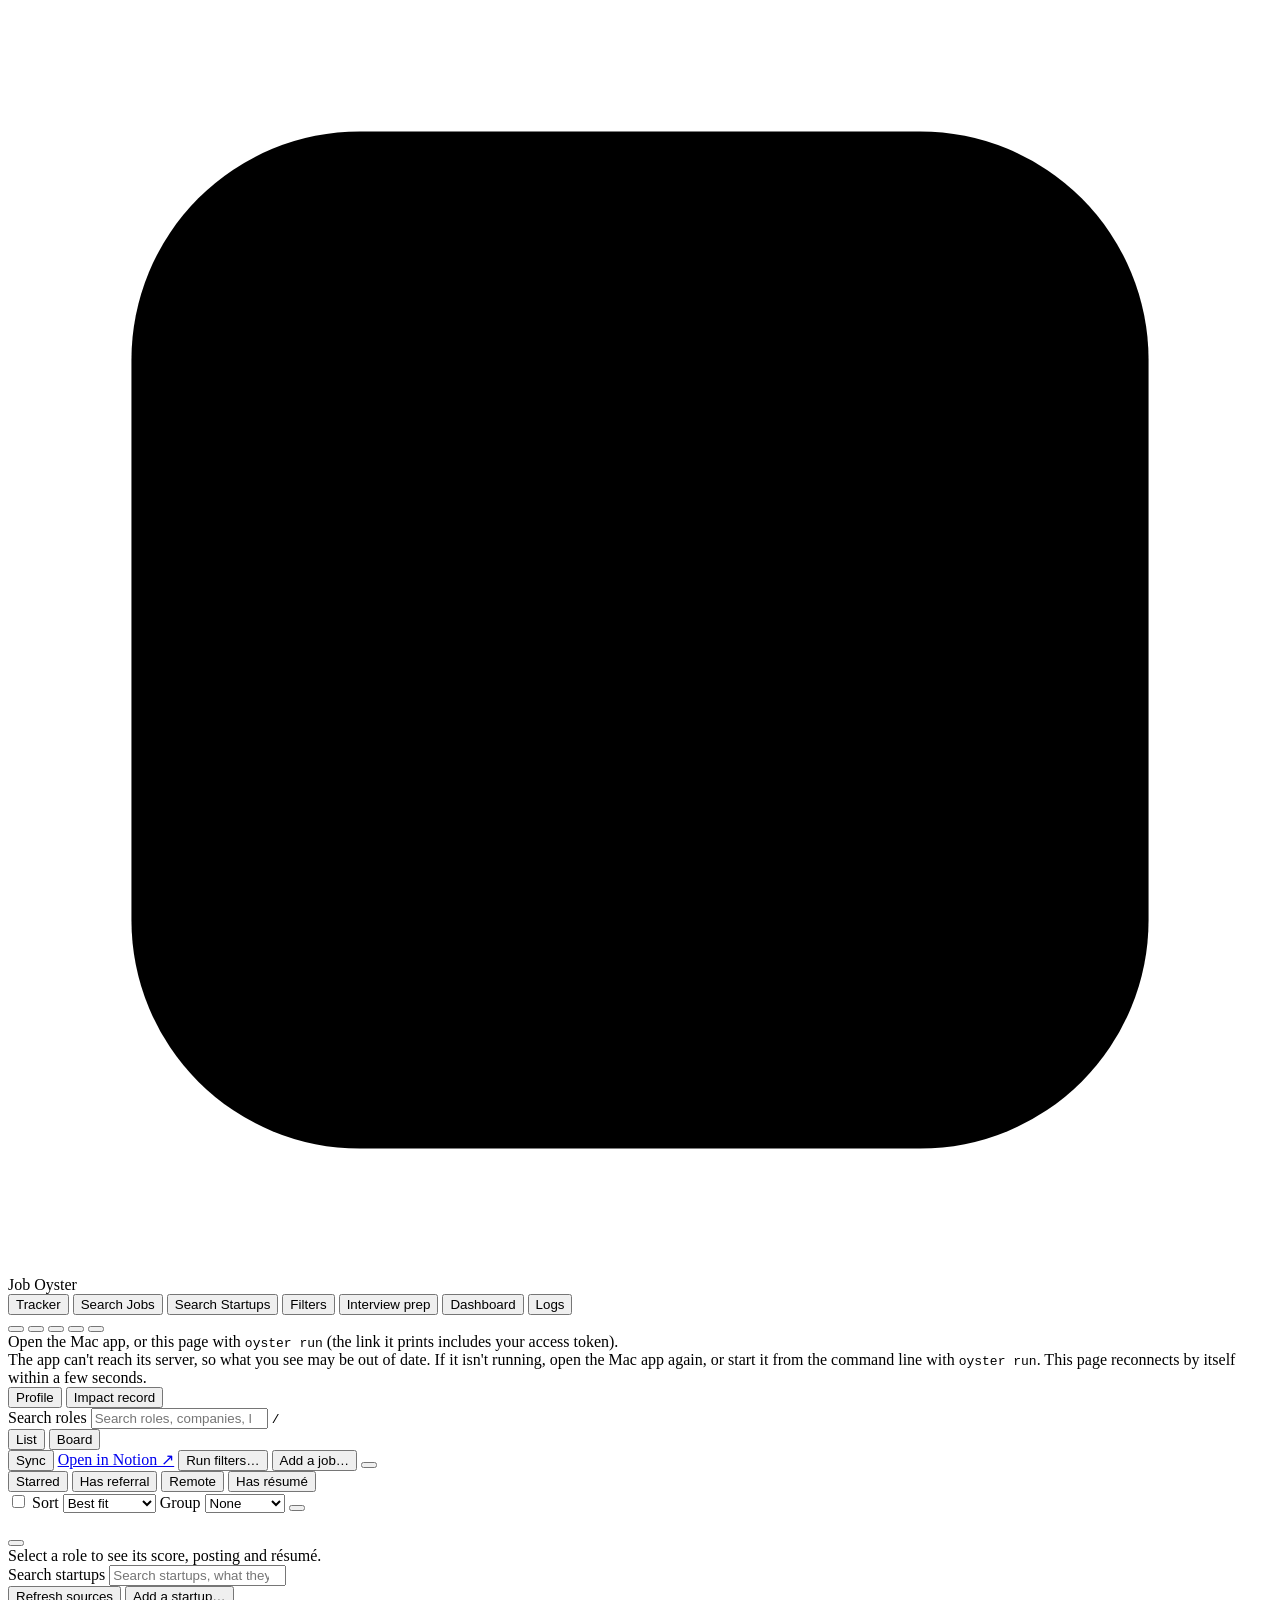
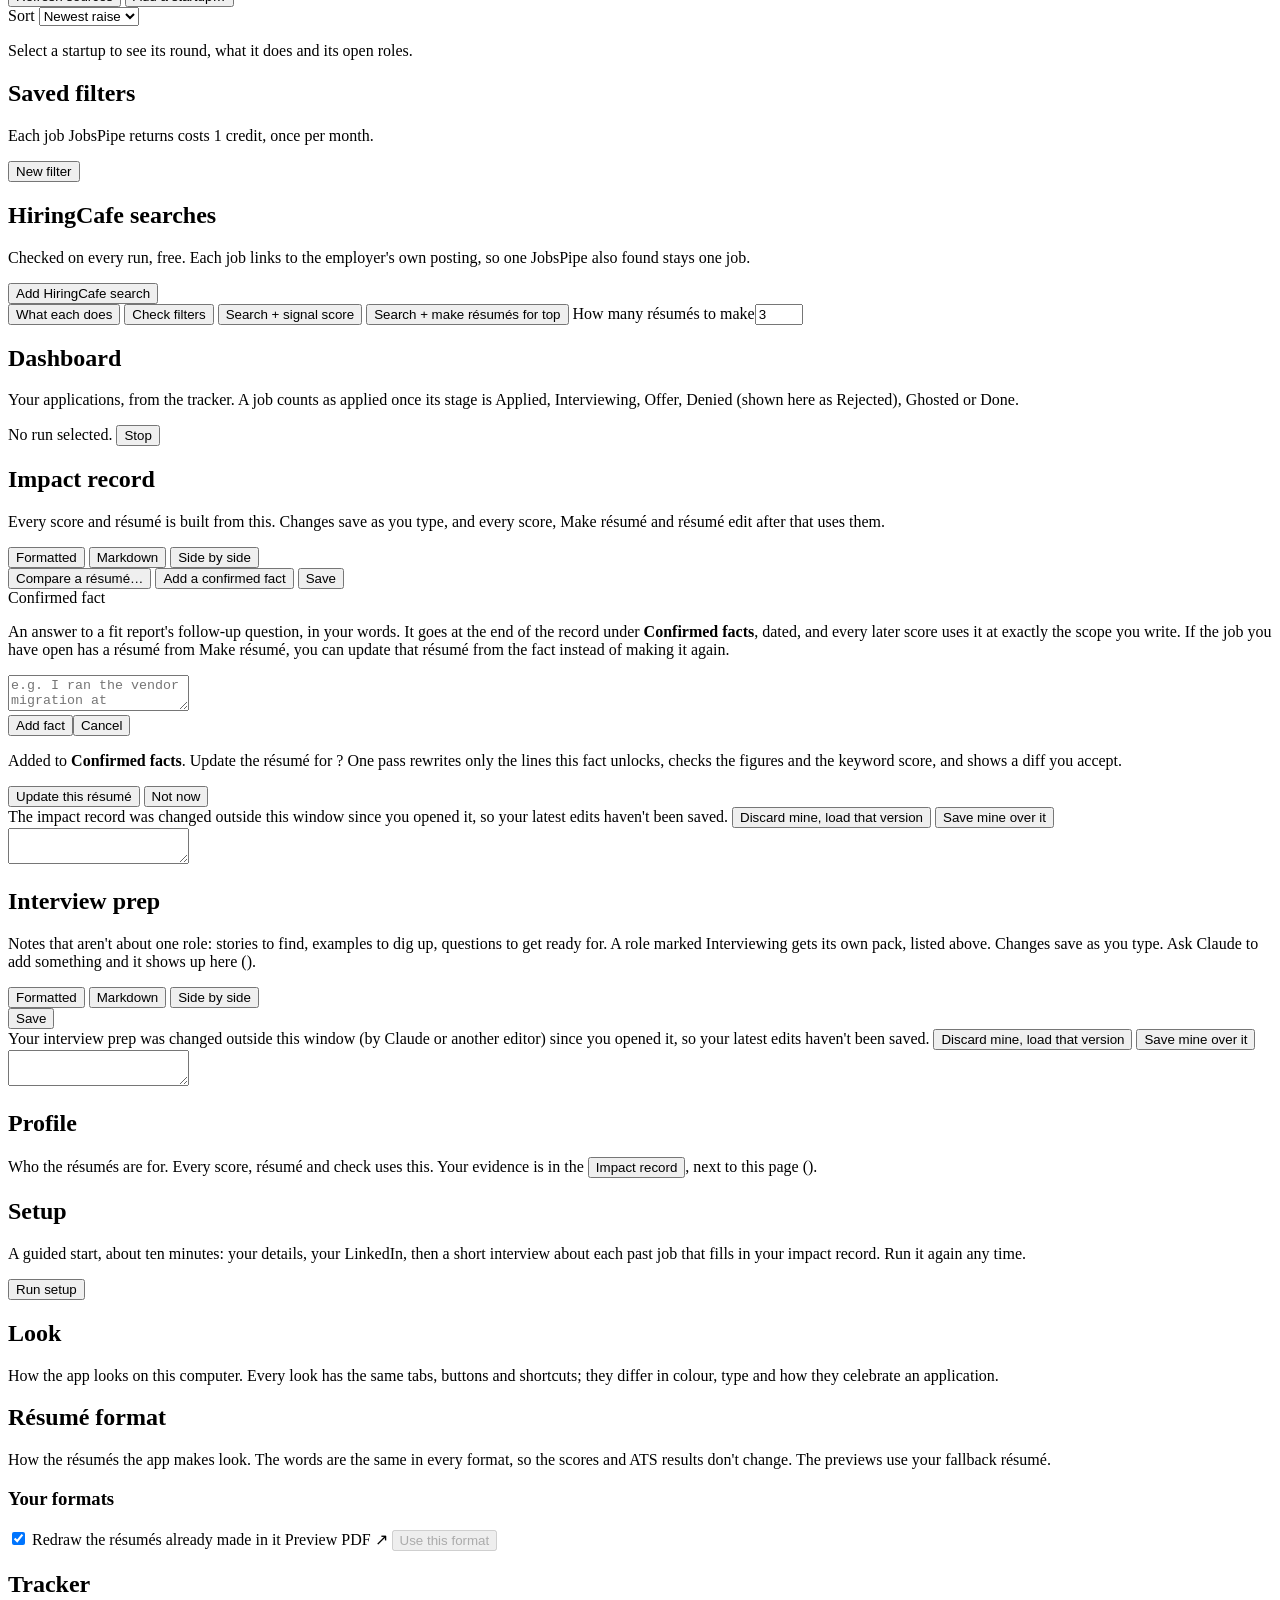
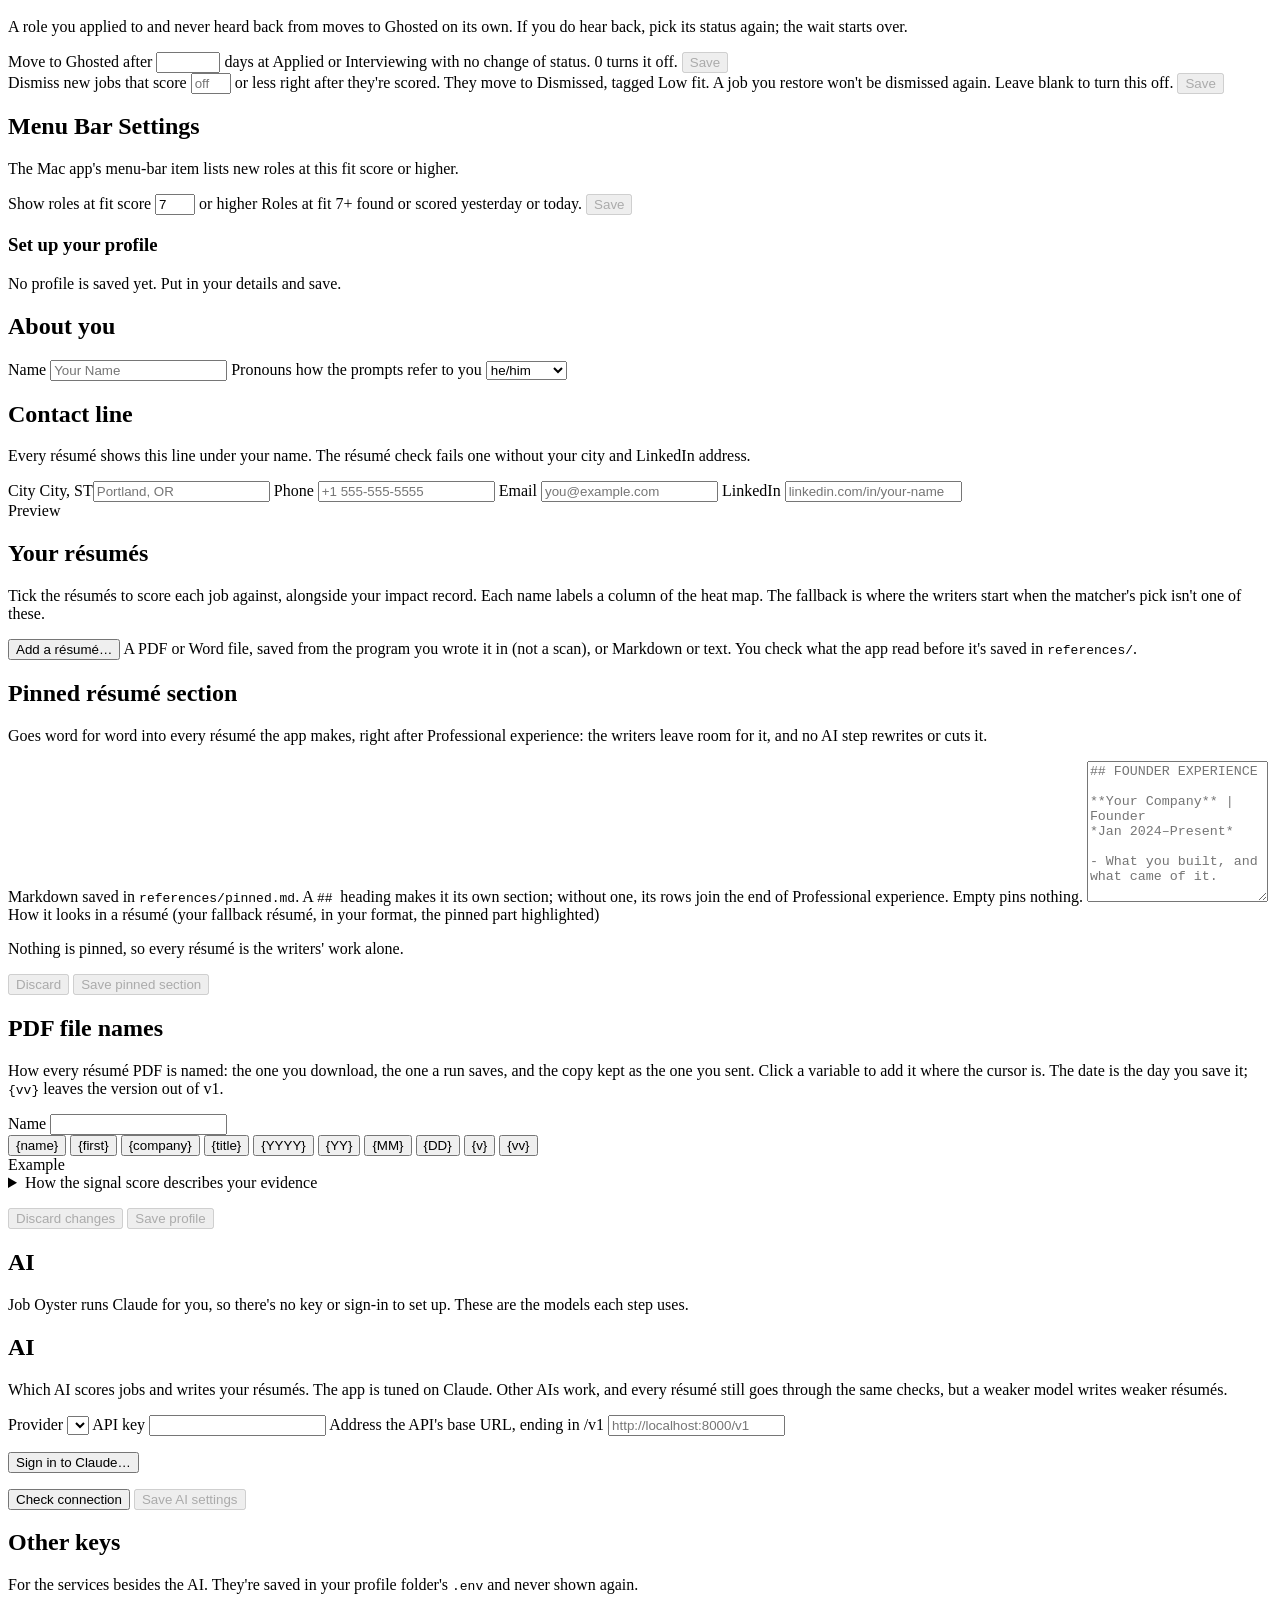
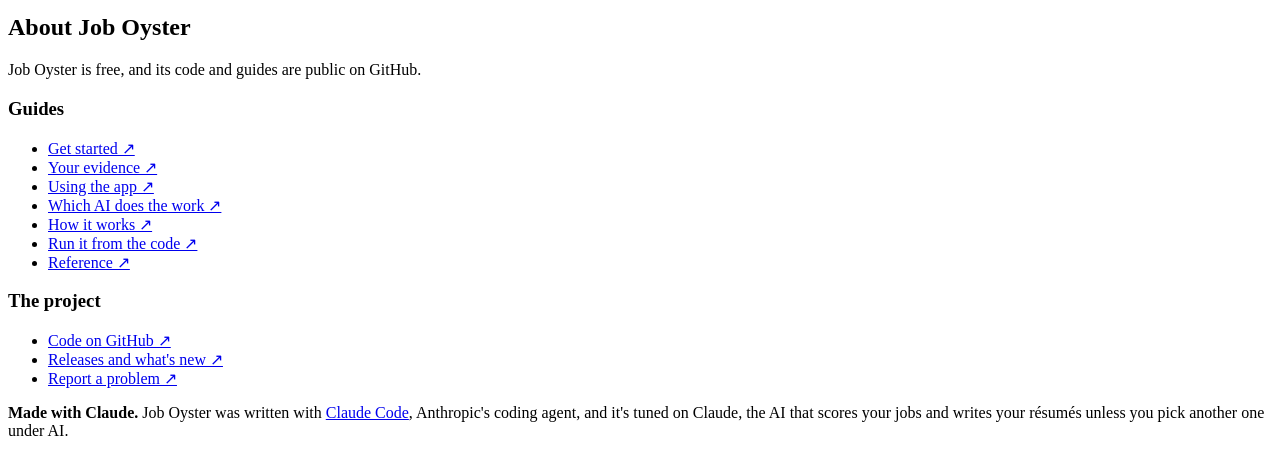
==== commit 201b8e43: "Merge aecdadbe6bb09369f0106efe5a53b9e765c10dd1 into 7668a811f88755a711b441e65b7ff6f38ea0c824" ====
--- a/jobpipe/web/static/index.html
+++ b/jobpipe/web/static/index.html
@@ -36,7 +36,11 @@
     </nav>
     <div class="meta">
       <button id="run-indicator" class="pill live hidden"></button>
+      <button type="button" id="credits" class="pill pill-btn" title="JobsPipe credits used: click for the ledger"></button>
+      <span id="backend" class="pill subtle"></span>
       <button role="tab" data-tab="profile" id="profile-btn" class="profile-btn" type="button" title="Profile" aria-label="Profile"><span class="ico" data-icon="person"></span></button>
+      <button id="look-btn" class="icon-btn" type="button" title="Change the look (in Profile)" aria-label="Change the look"><span class="ico" data-icon="palette"></span></button>
+      <button id="about-btn" class="icon-btn" type="button" title="About Job Oyster: version, guides, GitHub (in Profile)" aria-label="About Job Oyster"><span class="ico" data-icon="info"></span></button>
     </div>
   </header>
 
@@ -49,12 +53,11 @@
   <div id="toast" class="toast hidden" role="status"></div>
 
   <main>
-    <!-- Profile, Impact record, and Settings. The person button opens Profile and stays lit on all three. -->
+    <!-- Profile's two pages: who you are, and the evidence every score and résumé is built from -->
     <nav id="profile-nav" class="subnav hidden" aria-label="Profile">
       <div class="seg" role="tablist">
         <button role="tab" data-tab="profile">Profile</button>
         <button role="tab" data-tab="impact">Impact record <span class="dirty-dot hidden" id="impact-dirty" title="Unsaved changes"></span></button>
-        <button role="tab" data-tab="settings">Settings</button>
       </div>
     </nav>
     <!-- Jobs -->
@@ -84,7 +87,6 @@
             <div id="stage-meter" class="stage-meter" aria-hidden="true"></div>
           </div>
           <div id="flags" class="chips" role="group" aria-label="Filter">
-            <span class="facet-label">Show</span>
             <button class="chip" data-flag="starred" aria-pressed="false"><span class="ico" data-icon="star"></span>Starred <b></b></button>
             <button class="chip" data-flag="referral" aria-pressed="false"><span class="ico" data-icon="person"></span>Has referral <b></b></button>
             <button class="chip" data-flag="remote" aria-pressed="false" title="Fully remote roles only (not hybrid)">Remote <b></b></button>
@@ -282,11 +284,12 @@
 
     <!-- Interview prep -->
     <section id="tab-prep" class="tab-panel">
+      <div id="prep-packs" class="prep-packs hidden"></div>
       <div class="doc">
         <div class="doc-head">
           <div class="doc-title">
             <h1>Interview prep</h1>
-            <p class="muted">Stories to find, examples to dig up, questions to get ready for. Changes save as you type. Ask Claude to add something and it shows up here (<code id="prep-path"></code>).</p>
+            <p class="muted">Notes that aren't about one role: stories to find, examples to dig up, questions to get ready for. A role marked Interviewing gets its own pack, listed above. Changes save as you type. Ask Claude to add something and it shows up here (<code id="prep-path"></code>).</p>
           </div>
           <span id="prep-state" class="save-state" role="status"></span>
           <div class="seg" id="prep-view" role="group" aria-label="View">
@@ -323,10 +326,59 @@
 
         <section class="pcard setup-card" id="setup-card">
           <div class="grow">
-            <h2>Guided Setup</h2>
-            <p class="muted" id="setup-card-text">About ten minutes. Your name and contact info, then your LinkedIn, then a short interview about each past job that fills in your impact record. Run it again any time.</p>
+            <h2>Setup</h2>
+            <p class="muted" id="setup-card-text">A guided start, about ten minutes: your details, your LinkedIn, then a short interview about each past job that fills in your impact record. Run it again any time.</p>
           </div>
           <button type="button" id="setup-open" class="primary">Run setup</button>
+        </section>
+
+        <section class="pcard look-card" id="look-card">
+          <h2>Look</h2>
+          <p class="muted">How the app looks on this computer. Every look has the same tabs, buttons and shortcuts; they differ in colour, type and how they celebrate an application.</p>
+          <div id="look-picker" class="look-picker" role="radiogroup" aria-label="Look"></div>
+        </section>
+
+        <section class="pcard look-card format-card" id="format-card">
+          <h2>Résumé format</h2>
+          <p class="muted">How the résumés the app makes look. The words are the same in every format, so the scores and ATS results don't change. The previews use your fallback résumé.</p>
+          <div id="format-picker" class="format-picker" role="radiogroup" aria-label="Résumé format"></div>
+          <h3 class="format-own-head">Your formats</h3>
+          <div id="format-own" class="format-picker format-own-list" role="group" aria-label="Your formats"></div>
+          <div class="format-foot">
+            <label class="check"><input type="checkbox" id="format-redraw" checked> Redraw the résumés already made in it</label>
+            <span class="grow"></span>
+            <a id="format-pdf" class="link-btn" target="_blank" rel="noopener">Preview PDF ↗</a>
+            <button type="button" id="format-save" class="primary" disabled>Use this format</button>
+          </div>
+          <div id="format-status" class="format-status"></div>
+        </section>
+
+        <section class="pcard look-card tracker-card" id="tracker-card">
+          <h2>Tracker</h2>
+          <p class="muted">A role you applied to and never heard back from moves to Ghosted on its own. If you do hear back, pick its status again; the wait starts over.</p>
+          <form id="ghosted-form" class="ghosted-form" novalidate>
+            <label class="inline">Move to Ghosted after <input id="ghosted-days" type="number" min="0" max="3650" step="1" inputmode="numeric" aria-describedby="ghosted-what"> days</label>
+            <span class="muted" id="ghosted-what">at Applied or Interviewing with no change of status. 0 turns it off.</span>
+            <span id="ghosted-state" class="muted"></span>
+            <button class="primary small" id="ghosted-save" disabled>Save</button>
+          </form>
+          <form id="lowfit-form" class="ghosted-form" novalidate>
+            <label class="inline">Dismiss new jobs that score <input id="lowfit-fit" type="number" min="1" max="9" step="1" inputmode="numeric" placeholder="off" aria-describedby="lowfit-what"> or less</label>
+            <span class="muted" id="lowfit-what">right after they're scored. They move to Dismissed, tagged Low fit. A job you restore won't be dismissed again. Leave blank to turn this off.</span>
+            <span id="lowfit-state" class="muted"></span>
+            <button class="primary small" id="lowfit-save" disabled>Save</button>
+          </form>
+        </section>
+
+        <section class="pcard look-card menu-card" id="menu-card">
+          <h2>Menu Bar Settings</h2>
+          <p class="muted">The Mac app's menu-bar item lists new roles at this fit score or higher.</p>
+          <form id="menu-form" class="ghosted-form" novalidate>
+            <label class="inline">Show roles at fit score <input id="menu-fit" type="number" min="1" max="9" step="1" inputmode="numeric" value="7" aria-describedby="menu-fit-what"> or higher</label>
+            <span class="muted" id="menu-fit-what">Roles at fit 7+ found or scored yesterday or today.</span>
+            <span id="menu-fit-state" class="muted"></span>
+            <button class="primary small" id="menu-fit-save" disabled>Save</button>
+          </form>
         </section>
 
         <form id="profile-form" class="pview" autocomplete="off" novalidate>
@@ -335,7 +387,7 @@
             <p id="profile-first-text">No profile is saved yet. Put in your details and save.</p>
           </div>
           <section class="pcard">
-            <h2>About You</h2>
+            <h2>About you</h2>
             <div class="row2">
               <label>Name <input name="name" required placeholder="Your Name"></label>
               <label>Pronouns <span class="hint">how the prompts refer to you</span>
@@ -343,35 +395,29 @@
             </div>
           </section>
           <section class="pcard">
-            <h2>Contact Info</h2>
-            <p class="muted">Every résumé shows this line under your name.</p>
+            <h2>Contact line</h2>
+            <p class="muted">Every résumé shows this line under your name. The résumé check fails one without your city and LinkedIn address.</p>
             <div class="row2">
-              <label>Location <input name="city" placeholder="Portland, OR"></label>
+              <label>City <span class="hint">City, ST</span><input name="city" placeholder="Portland, OR"></label>
               <label>Phone <input name="phone" type="tel" placeholder="+1 555-555-5555"></label>
               <label>Email <input name="email" type="email" placeholder="you@example.com"></label>
-              <label>LinkedIn Profile URL
-                <span class="url-row">
-                  <input name="linkedin" placeholder="linkedin.com/in/your-name">
-                  <button type="button" id="linkedin-open" class="link-btn linkedin-open" disabled>Open ↗</button>
-                </span>
-              </label>
+              <label>LinkedIn <input name="linkedin" placeholder="linkedin.com/in/your-name"></label>
             </div>
             <div class="line-preview"><span class="hint">Preview</span><div id="contact-preview"></div></div>
           </section>
-          <section class="pcard" id="resumes-card">
-            <h2>Your Résumés</h2>
-            <p class="muted">Enable résumés to score each job against, in addition to your impact record. Each one you check becomes a column on the heat map report. Also, select a fallback résumé to use if the app picks a résumé you didn't enable as the best match.</p>
-            <p class="where-note">Layout and file names are in <button type="button" class="link-btn inline-link" data-goto="settings" data-goto-id="format-card">Settings › Résumé Format</button> and <button type="button" class="link-btn inline-link" data-goto="settings" data-goto-id="pdf-card">Settings › PDF File Names</button>.</p>
+          <section class="pcard">
+            <h2>Your résumés</h2>
+            <p class="muted">Tick the résumés to score each job against, alongside your impact record. Each name labels a column of the heat map. The fallback is where the writers start when the matcher's pick isn't one of these.</p>
             <ul id="resume-files" class="rfiles"></ul>
             <div class="rfiles-foot">
               <button type="button" id="resume-add" class="ghost">Add a résumé…</button>
               <input type="file" id="resume-upload" accept=".pdf,.docx,.md,.markdown,.txt,application/pdf,application/vnd.openxmlformats-officedocument.wordprocessingml.document,text/markdown,text/plain" hidden>
-              <span class="hint">You can upload an existing résumé that is in PDF, Word, Markdown and plain text format. The app will parse your resume and provide guidance before it saves the file in the app's <code>references/</code> folder.</span>
+              <span class="hint">A PDF or Word file, saved from the program you wrote it in (not a scan), or Markdown or text. You check what the app read before it's saved in <code>references/</code>.</span>
             </div>
           </section>
           <section class="pcard pin-card" id="pin-card">
-            <h2>Pinned Section</h2>
-            <p class="muted">Allows you to specify an exact section that you want to appear on every résumé, exactly as entered, right below Professional experience. The PDF writer will leave room for it, and the AI does not rewrite it or shorten what you provide here.</p>
+            <h2>Pinned résumé section</h2>
+            <p class="muted">Goes word for word into every résumé the app makes, right after Professional experience: the writers leave room for it, and no AI step rewrites or cuts it.</p>
             <label for="pin-text">Markdown <span class="hint">saved in <code id="pin-file">references/pinned.md</code>. A <code>## </code> heading makes it its own section; without one, its rows join the end of Professional experience. Empty pins nothing.</span></label>
             <textarea id="pin-text" class="pin-text" rows="9" spellcheck="true" placeholder="## FOUNDER EXPERIENCE&#10;&#10;**Your Company** | Founder&#10;*Jan 2024–Present*&#10;&#10;- What you built, and what came of it."></textarea>
             <div class="pin-preview">
@@ -387,6 +433,29 @@
               <button type="button" id="pin-save" class="primary small" disabled>Save pinned section</button>
             </div>
           </section>
+          <section class="pcard">
+            <h2>PDF file names</h2>
+            <p class="muted">How every résumé PDF is named: the one you download, the one a run saves, and the copy kept as the one you sent. Click a variable to add it where the cursor is. The date is the day you save it; <code>{vv}</code> leaves the version out of v1.</p>
+            <label>Name <input name="pdf_name" spellcheck="false" autocomplete="off"></label>
+            <div class="var-chips" id="pdf-vars">
+              <button type="button" class="chip var-chip" data-var="{name}" title="your name">{name}</button>
+              <button type="button" class="chip var-chip" data-var="{first}" title="your first name">{first}</button>
+              <button type="button" class="chip var-chip" data-var="{company}" title="the company">{company}</button>
+              <button type="button" class="chip var-chip" data-var="{title}" title="the role's title">{title}</button>
+              <button type="button" class="chip var-chip" data-var="{YYYY}" title="the year, e.g. 2026">{YYYY}</button>
+              <button type="button" class="chip var-chip" data-var="{YY}" title="the year's last two digits">{YY}</button>
+              <button type="button" class="chip var-chip" data-var="{MM}" title="the month, 01–12">{MM}</button>
+              <button type="button" class="chip var-chip" data-var="{DD}" title="the day, 01–31">{DD}</button>
+              <button type="button" class="chip var-chip" data-var="{v}" title="the version: v1, v2, v3…">{v}</button>
+              <button type="button" class="chip var-chip" data-var="{vv}" title="the version from v2 on: nothing for v1, then v2, v3…">{vv}</button>
+            </div>
+            <div class="line-preview"><span class="hint">Example</span><div id="pdf-preview"></div></div>
+          </section>
+          <details class="pcard">
+            <summary>How the signal score describes your evidence</summary>
+            <label>Describe your materials <span class="hint">e.g. point at a section of your impact record worth reading in full</span>
+              <textarea name="evidence" rows="2"></textarea></label>
+          </details>
           <p class="form-error hidden"></p>
           <div class="run-bar">
             <span id="profile-state" class="muted"></span>
@@ -396,114 +465,15 @@
           </div>
         </form>
 
-      </div>
-    </section>
-
-    <section id="tab-settings" class="tab-panel">
-      <div class="page profile">
-        <div class="page-head">
-          <div>
-            <h1>Settings</h1>
-            <p class="muted">How the app looks and behaves.</p>
-          </div>
-        </div>
-
-        <section class="pcard look-card" id="look-card">
-          <h2>App Appearance</h2>
-          <p class="muted">Pick a theme. The app works the same way in each. The differences are to the colors, the fonts, and the reaction when you make updates.</p>
-          <div id="look-picker" class="look-picker" role="radiogroup" aria-label="App Appearance"></div>
-        </section>
-
-        <section class="pcard look-card format-card" id="format-card">
-          <h2>Résumé Format</h2>
-          <p class="muted">Choose the layout for résumés the app writes. Use Preview PDF to see it with your fallback résumé before you apply it.</p>
-          <p class="where-note">The résumés themselves are under <button type="button" class="link-btn inline-link" data-goto="profile" data-goto-id="resumes-card">Your Résumés</button> on Profile.</p>
-          <div id="format-picker" class="format-picker" role="radiogroup" aria-label="Résumé format"></div>
-          <h3 class="format-own-head">Your formats</h3>
-          <div id="format-own" class="format-picker format-own-list" role="group" aria-label="Your formats"></div>
-          <div class="format-foot">
-            <label class="check"><input type="checkbox" id="format-redraw" checked> Rebuild generated résumés in the current theme</label>
-            <span class="grow"></span>
-            <a id="format-pdf" class="link-btn" target="_blank" rel="noopener">Preview PDF ↗</a>
-            <button type="button" id="format-save" class="primary" disabled>Use this format</button>
-          </div>
-          <div id="format-status" class="format-status"></div>
-        </section>
-
-        <section class="pcard look-card" id="pdf-card">
-          <h2>PDF File Names</h2>
-          <p class="muted">Set your preferred résumé PDF file name format. Click a variable to add it where the cursor is. The date is the day you save the PDF; <code>{vv}</code> leaves the version out for v1.</p>
-          <label>Name <input id="pdf-name" spellcheck="false" autocomplete="off"></label>
-          <div class="var-chips" id="pdf-vars">
-            <button type="button" class="chip var-chip" data-var="{name}" title="your name">{name}</button>
-            <button type="button" class="chip var-chip" data-var="{first}" title="your first name">{first}</button>
-            <button type="button" class="chip var-chip" data-var="{company}" title="the company">{company}</button>
-            <button type="button" class="chip var-chip" data-var="{title}" title="the role's title">{title}</button>
-            <button type="button" class="chip var-chip" data-var="{YYYY}" title="the year, e.g. 2026">{YYYY}</button>
-            <button type="button" class="chip var-chip" data-var="{YY}" title="the year's last two digits">{YY}</button>
-            <button type="button" class="chip var-chip" data-var="{MM}" title="the month, 01–12">{MM}</button>
-            <button type="button" class="chip var-chip" data-var="{DD}" title="the day, 01–31">{DD}</button>
-            <button type="button" class="chip var-chip" data-var="{v}" title="the version: v1, v2, v3…">{v}</button>
-            <button type="button" class="chip var-chip" data-var="{vv}" title="the version from v2 on: nothing for v1, then v2, v3…">{vv}</button>
-          </div>
-          <div class="line-preview"><span class="hint">Example</span><div id="pdf-preview"></div></div>
-          <div class="pin-foot">
-            <span id="pdf-state" class="muted"></span>
-            <span class="grow"></span>
-            <button type="button" id="pdf-save" class="primary small" disabled>Save</button>
-          </div>
-        </section>
-
-        <section class="pcard look-card tracker-card" id="tracker-card">
-          <h2>Tracker Rules</h2>
-          <p class="muted">Set how long a role can sit at Applied or Interviewing before it becomes Ghosted. Use 0 if you want every role to stay where you put it.</p>
-          <form id="ghosted-form" class="ghosted-form" novalidate>
-            <div class="rule-row">
-              <label class="inline">Move to Ghosted after <input id="ghosted-days" type="number" min="0" max="3650" step="1" inputmode="numeric" aria-describedby="ghosted-what"> days</label>
-              <span class="grow"></span>
-              <span id="ghosted-state" class="muted"></span>
-              <button class="primary small" id="ghosted-save" disabled>Save</button>
-            </div>
-            <p class="muted" id="ghosted-what">At Applied or Interviewing with no change of status. 0 turns it off.</p>
-          </form>
-          <form id="lowfit-form" class="ghosted-form" novalidate>
-            <div class="rule-row">
-              <label class="inline">Dismiss new jobs that score <input id="lowfit-fit" type="number" min="1" max="9" step="1" inputmode="numeric" placeholder="off" aria-describedby="lowfit-what"> or less</label>
-              <span class="grow"></span>
-              <span id="lowfit-state" class="muted"></span>
-              <button class="primary small" id="lowfit-save" disabled>Save</button>
-            </div>
-            <p class="muted" id="lowfit-what">Right after they're scored, they move to Dismissed, tagged Low fit. A job you restore won't be dismissed again. Leave blank to turn this off.</p>
-          </form>
-        </section>
-
-        <section class="pcard look-card menu-card" id="menu-card">
-          <h2>Menu Bar</h2>
-          <p class="muted">Use this when you want the menu bar to surface strong new roles without opening the app. Roles below the score stay on the Tracker and stay off that list. The default setting is 7.</p>
-          <form id="menu-form" class="ghosted-form" novalidate>
-            <div class="rule-row">
-              <label class="inline">Show roles at fit score <input id="menu-fit" type="number" min="1" max="9" step="1" inputmode="numeric" value="7" aria-describedby="menu-fit-what"> or higher</label>
-              <span class="grow"></span>
-              <span id="menu-fit-state" class="muted"></span>
-              <button class="primary small" id="menu-fit-save" disabled>Save</button>
-            </div>
-            <p class="muted" id="menu-fit-what">Roles at fit 7+ found or scored yesterday or today.</p>
-          </form>
-        </section>
-
         <form id="ai-form" class="pview ai-view" autocomplete="off" novalidate>
           <section class="pcard hidden" id="ai-hosted">
-            <h2>AI Config</h2>
+            <h2>AI</h2>
             <p class="muted">Job Oyster runs Claude for you, so there's no key or sign-in to set up. These are the models each step uses.</p>
             <div class="ai-stages" id="ai-hosted-stages"></div>
           </section>
           <section class="pcard" id="ai-card">
-            <div class="ai-head">
-              <h2>AI Config</h2>
-              <span class="grow"></span>
-              <span id="backend" class="pill subtle"></span>
-            </div>
-            <p class="muted">Specify which AI scores jobs and writes your résumés. The app is tuned on Claude. Other AIs work, and every résumé still goes through the same process, but a weaker model writes weaker résumés. You can optionally tune what model and effort level to use for each step.</p>
+            <h2>AI</h2>
+            <p class="muted">Which AI scores jobs and writes your résumés. The app is tuned on Claude. Other AIs work, and every résumé still goes through the same checks, but a weaker model writes weaker résumés.</p>
             <div class="row2">
               <label>Provider <select name="backend"></select></label>
               <label id="ai-key-row">API key <span class="hint" id="ai-key-hint"></span>
@@ -525,32 +495,17 @@
               <button class="primary" id="ai-save" disabled>Save AI settings</button>
             </div>
           </section>
+          <section class="pcard" id="keys-card">
+            <h2>Other keys</h2>
+            <p class="muted">For the services besides the AI. They're saved in your profile folder's <code>.env</code> and never shown again.</p>
+            <ul class="keys" id="keys"></ul>
+          </section>
         </form>
 
-        <section class="pcard look-card" id="signal-card">
-          <h2>Signal Score</h2>
-          <p class="muted">This is what the signal score treats as your evidence. It usually means your impact record, your confirmed notes, and your résumés. You can optionally customize this if you want to guide to more specific details in your impact record that you want used in full.</p>
-          <label>Describe your materials <span class="hint">e.g. point at a section of your impact record worth reading in full</span>
-            <textarea id="evidence" rows="2"></textarea></label>
-          <div class="pin-foot">
-            <span id="evidence-state" class="muted"></span>
-            <span class="grow"></span>
-            <button type="button" id="evidence-save" class="primary small" disabled>Save</button>
-          </div>
-        </section>
-
-        <section class="pcard look-card" id="keys-card">
-          <h2>API Keys</h2>
-          <p class="muted">These are the keys for everything except the AI. Each one is saved in your profile's .env file. After you save, the app does not show the key again.</p>
-          <button type="button" id="credits" class="pill pill-btn hidden" title="JobsPipe credits used: click for the ledger"></button>
-          <ul class="keys" id="keys"></ul>
-        </section>
-
         <section class="pcard look-card about-card" id="about-card">
-          <h2>About</h2>
+          <h2>About Job Oyster</h2>
           <p class="about-version" id="about-version"></p>
-          <div class="about-home" id="about-home"></div>
-          <p class="muted">Job Oyster is free. The code and the guides are public on GitHub.</p>
+          <p class="muted">Job Oyster is free, and its code and guides are public on GitHub.</p>
           <div class="about-links">
             <div>
               <h3>Guides</h3>
@@ -573,6 +528,7 @@
               </ul>
             </div>
           </div>
+          <p class="about-claude"><b>Made with Claude.</b> Job Oyster was written with <a href="https://claude.com/claude-code" target="_blank" rel="noopener">Claude Code</a>, Anthropic's coding agent, and it's tuned on Claude, the AI that scores your jobs and writes your résumés unless you pick another one under AI.</p>
         </section>
 
       </div>
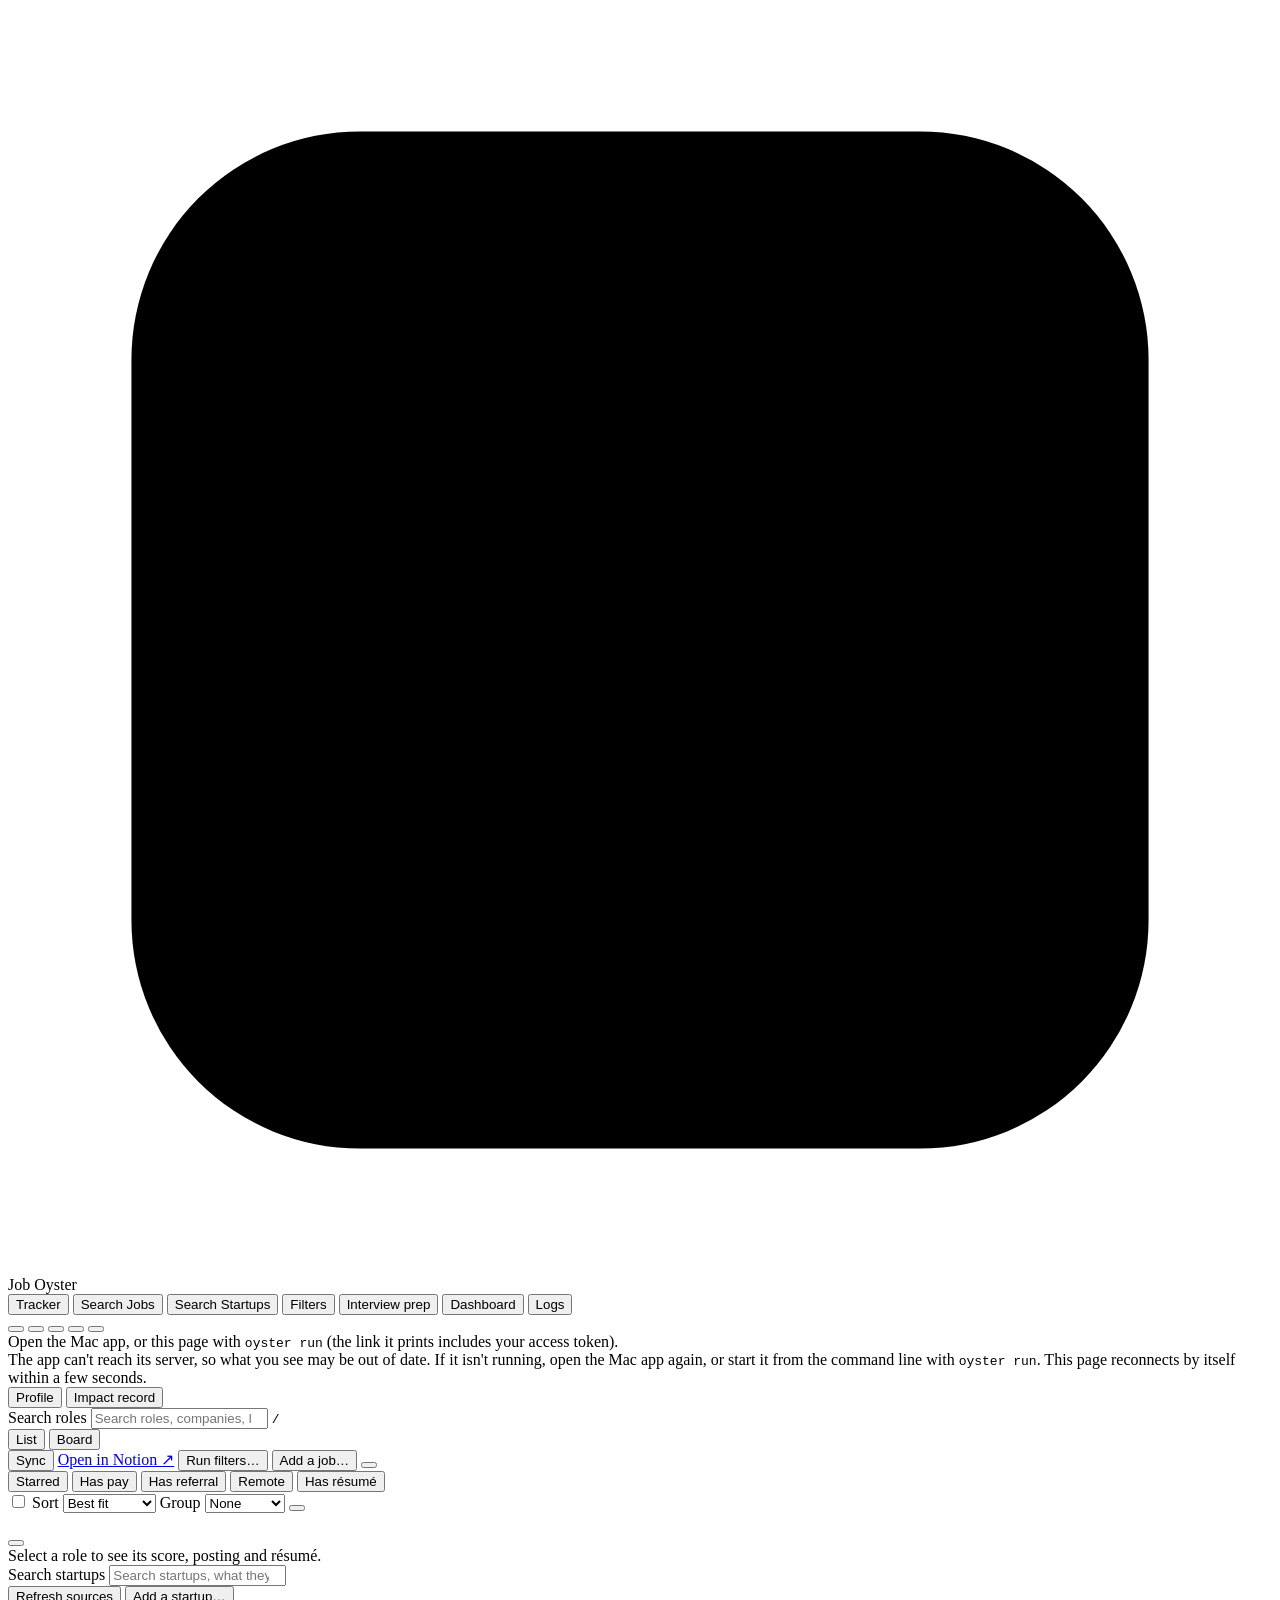
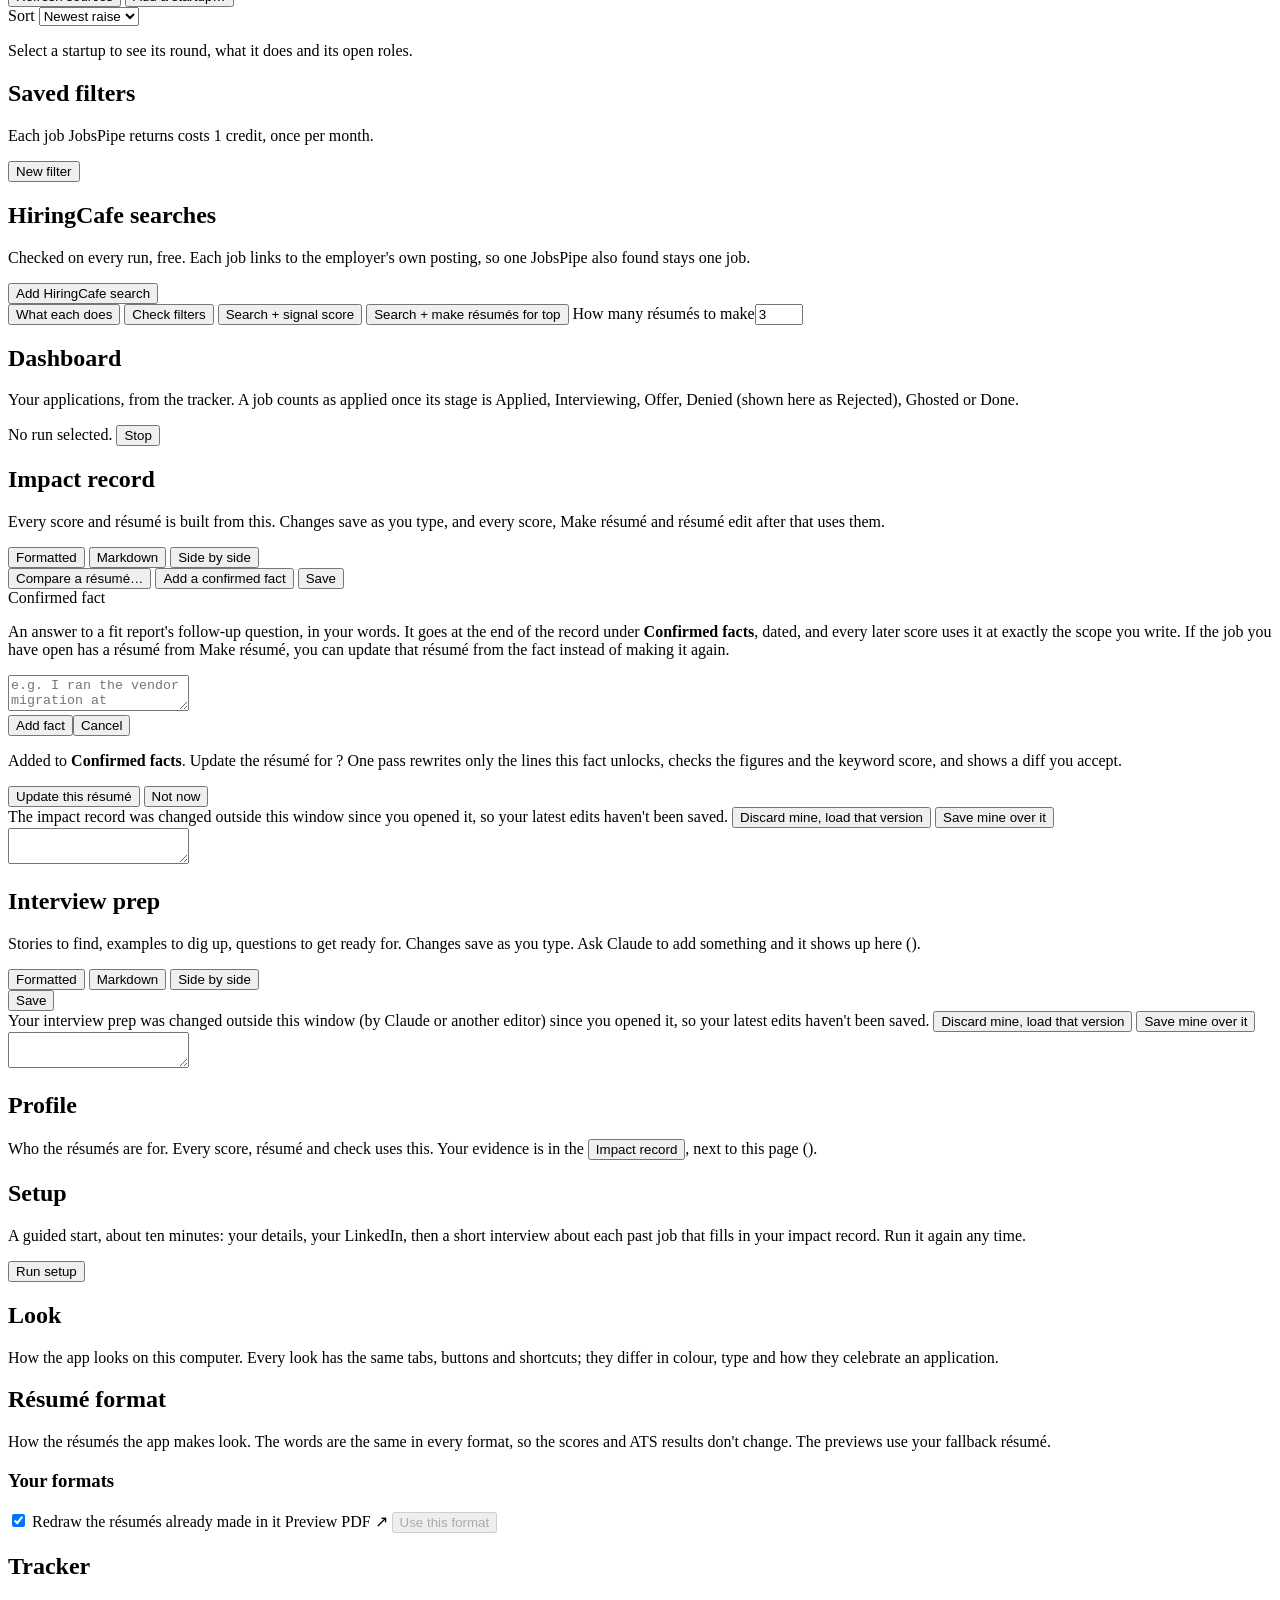
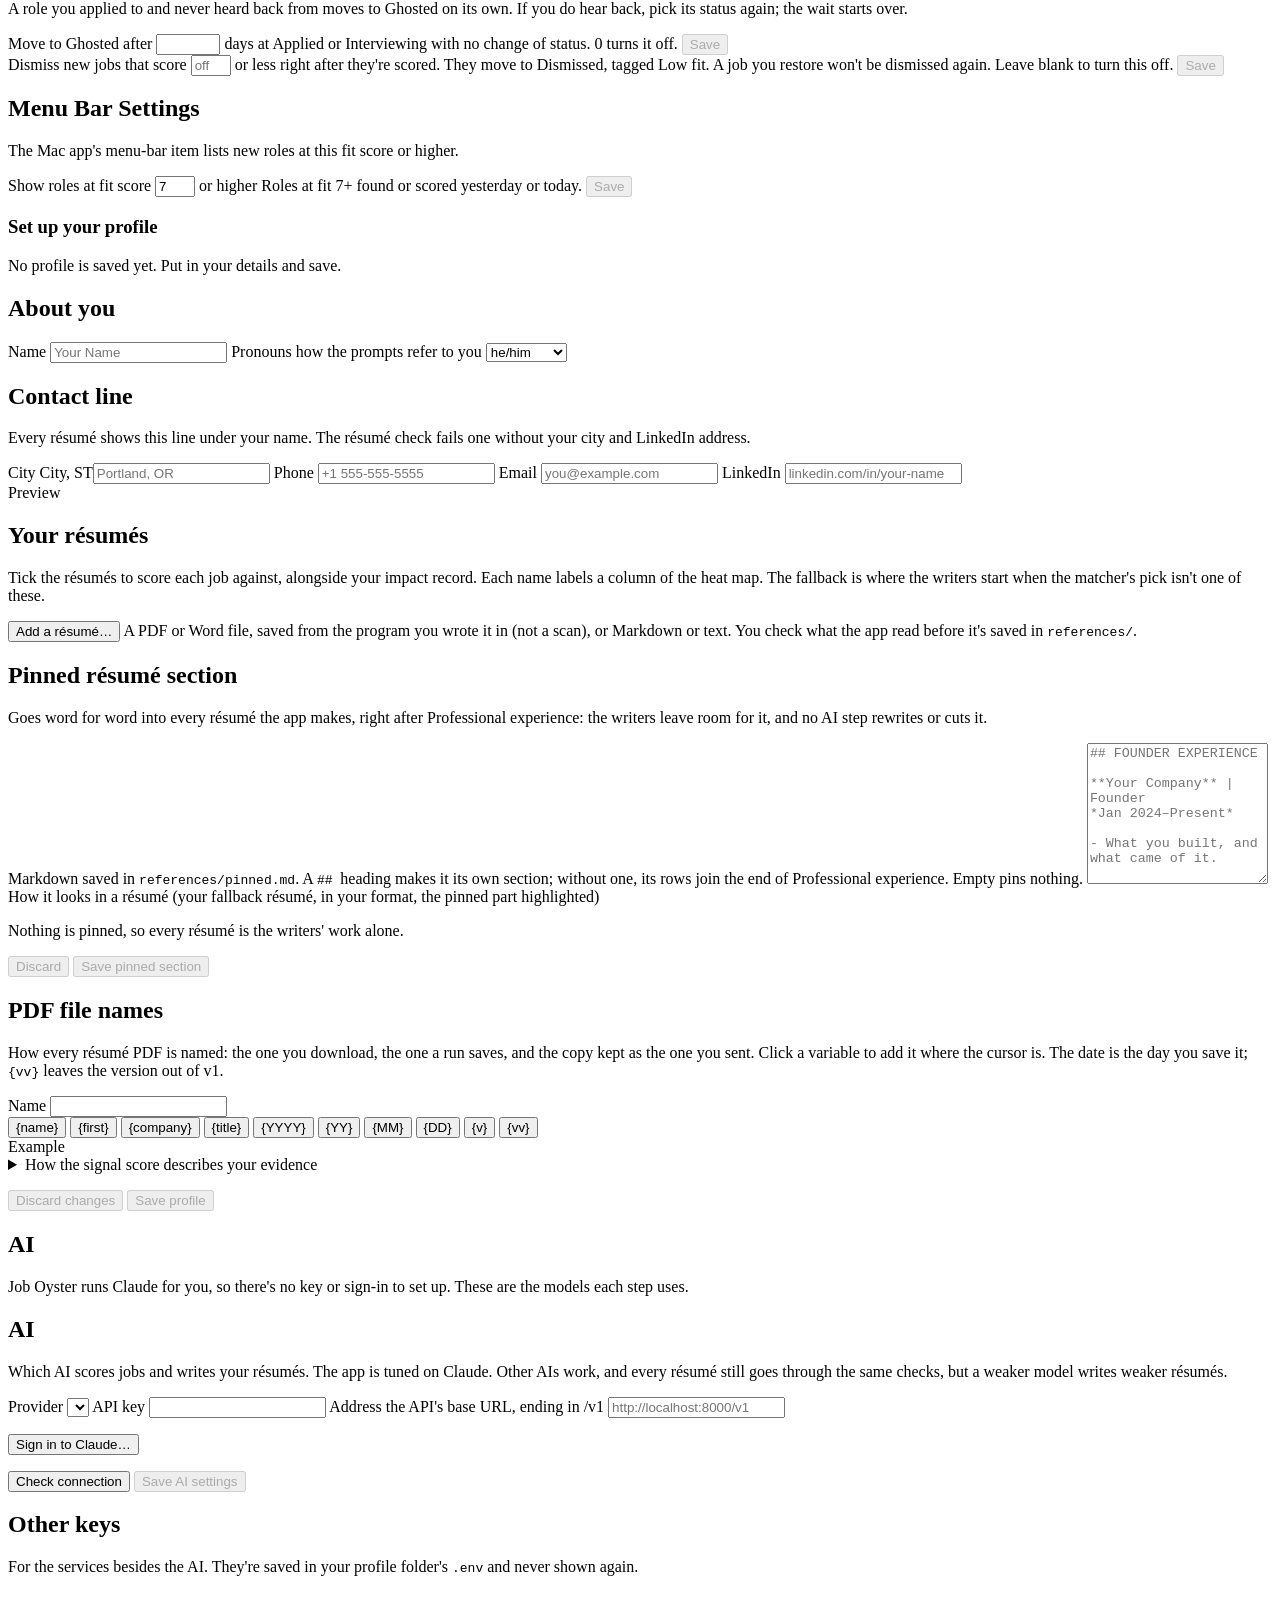
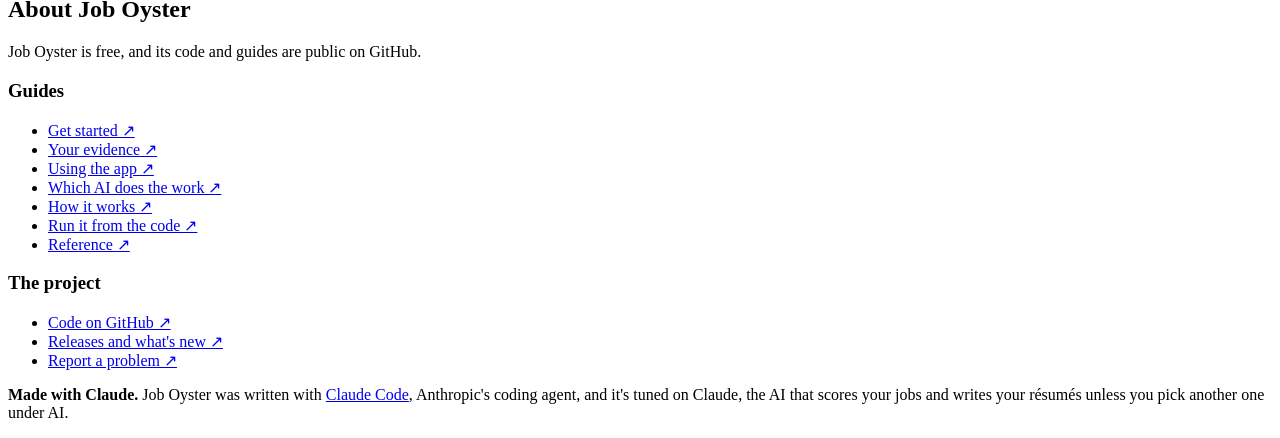
==== commit 0c5f1073: "Merge #16 from ronnie: a Has pay filter on Tracker and Search Jobs" ====
--- a/jobpipe/web/static/index.html
+++ b/jobpipe/web/static/index.html
@@ -88,6 +88,7 @@
           </div>
           <div id="flags" class="chips" role="group" aria-label="Filter">
             <button class="chip" data-flag="starred" aria-pressed="false"><span class="ico" data-icon="star"></span>Starred <b></b></button>
+            <button class="chip" data-flag="paid" aria-pressed="false" title="Roles that state a salary, in any currency or as a rate. A role that says nothing is hidden."><span class="ico" data-icon="pay"></span>Has pay <b></b></button>
             <button class="chip" data-flag="referral" aria-pressed="false"><span class="ico" data-icon="person"></span>Has referral <b></b></button>
             <button class="chip" data-flag="remote" aria-pressed="false" title="Fully remote roles only (not hybrid)">Remote <b></b></button>
             <button class="chip" data-flag="tailored" aria-pressed="false" title="Roles with a résumé made for them">Has résumé <b></b></button>
@@ -284,12 +285,11 @@
 
     <!-- Interview prep -->
     <section id="tab-prep" class="tab-panel">
-      <div id="prep-packs" class="prep-packs hidden"></div>
       <div class="doc">
         <div class="doc-head">
           <div class="doc-title">
             <h1>Interview prep</h1>
-            <p class="muted">Notes that aren't about one role: stories to find, examples to dig up, questions to get ready for. A role marked Interviewing gets its own pack, listed above. Changes save as you type. Ask Claude to add something and it shows up here (<code id="prep-path"></code>).</p>
+            <p class="muted">Stories to find, examples to dig up, questions to get ready for. Changes save as you type. Ask Claude to add something and it shows up here (<code id="prep-path"></code>).</p>
           </div>
           <span id="prep-state" class="save-state" role="status"></span>
           <div class="seg" id="prep-view" role="group" aria-label="View">
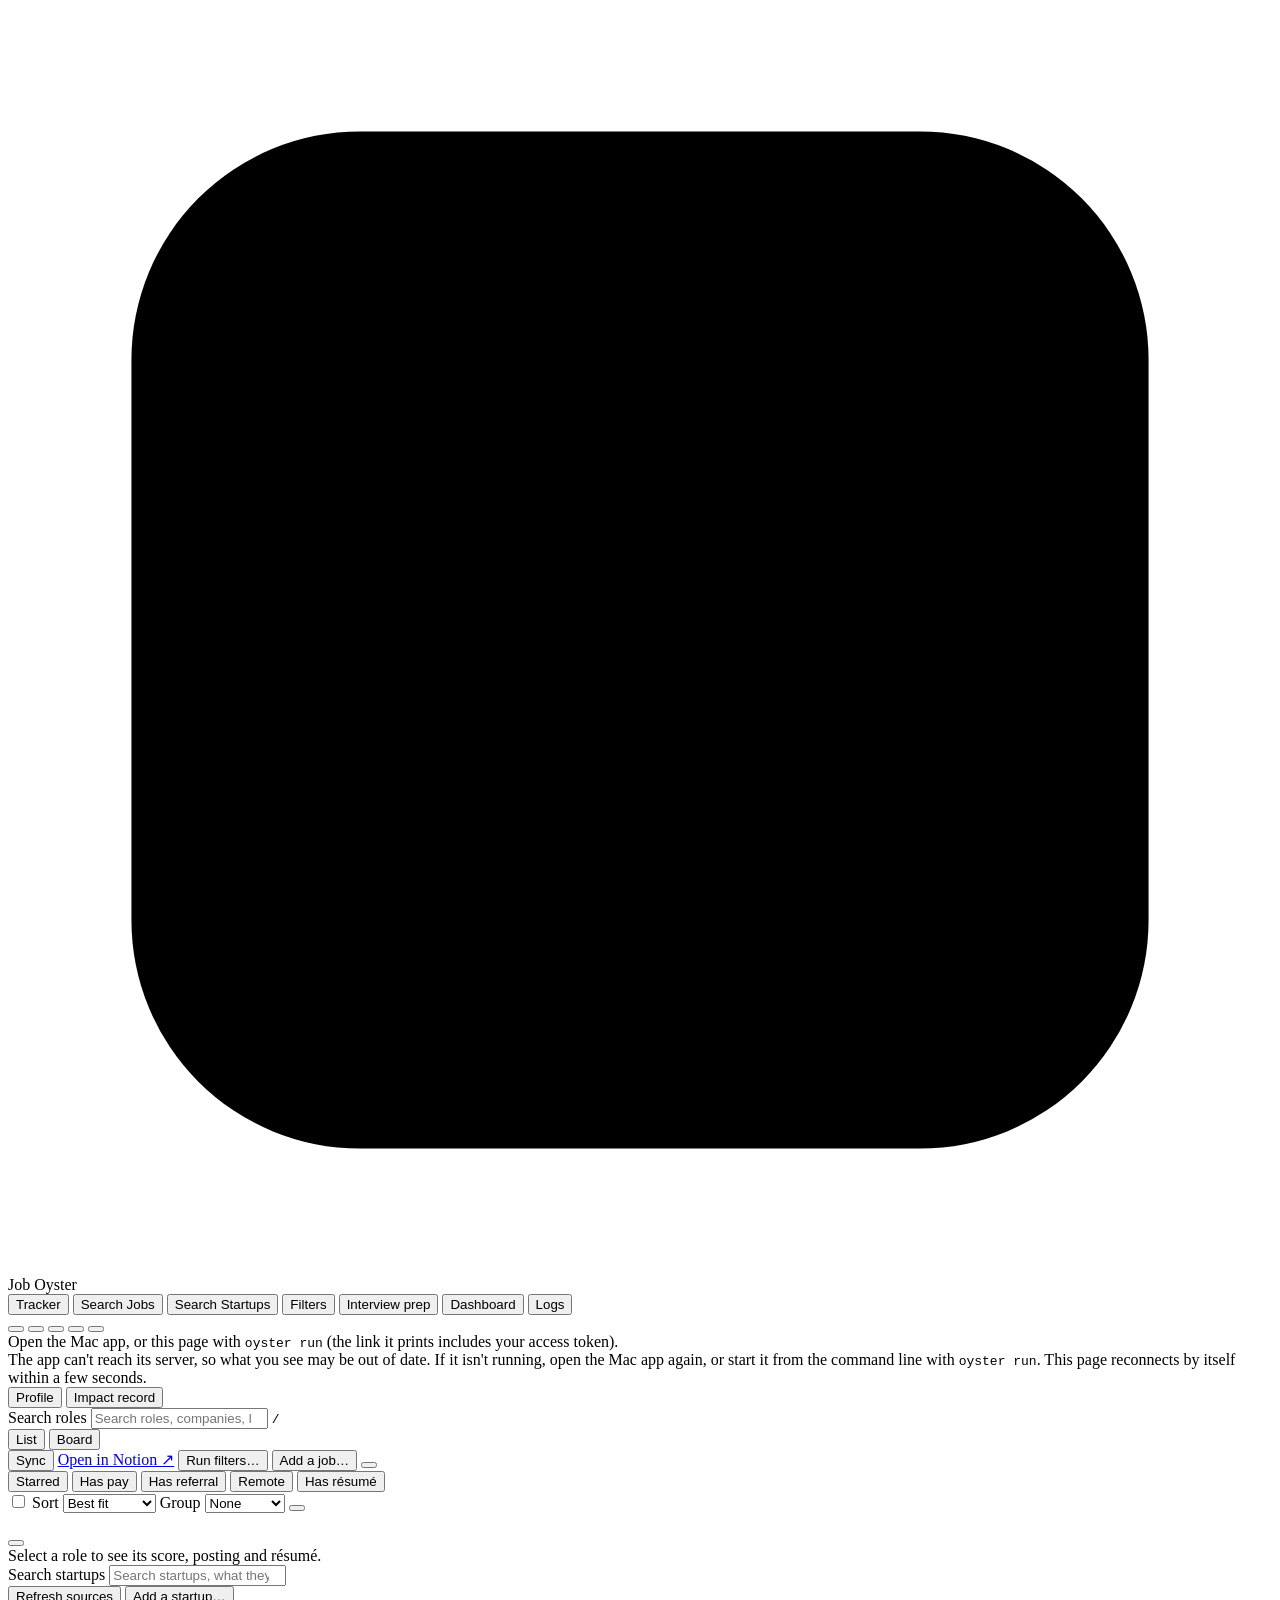
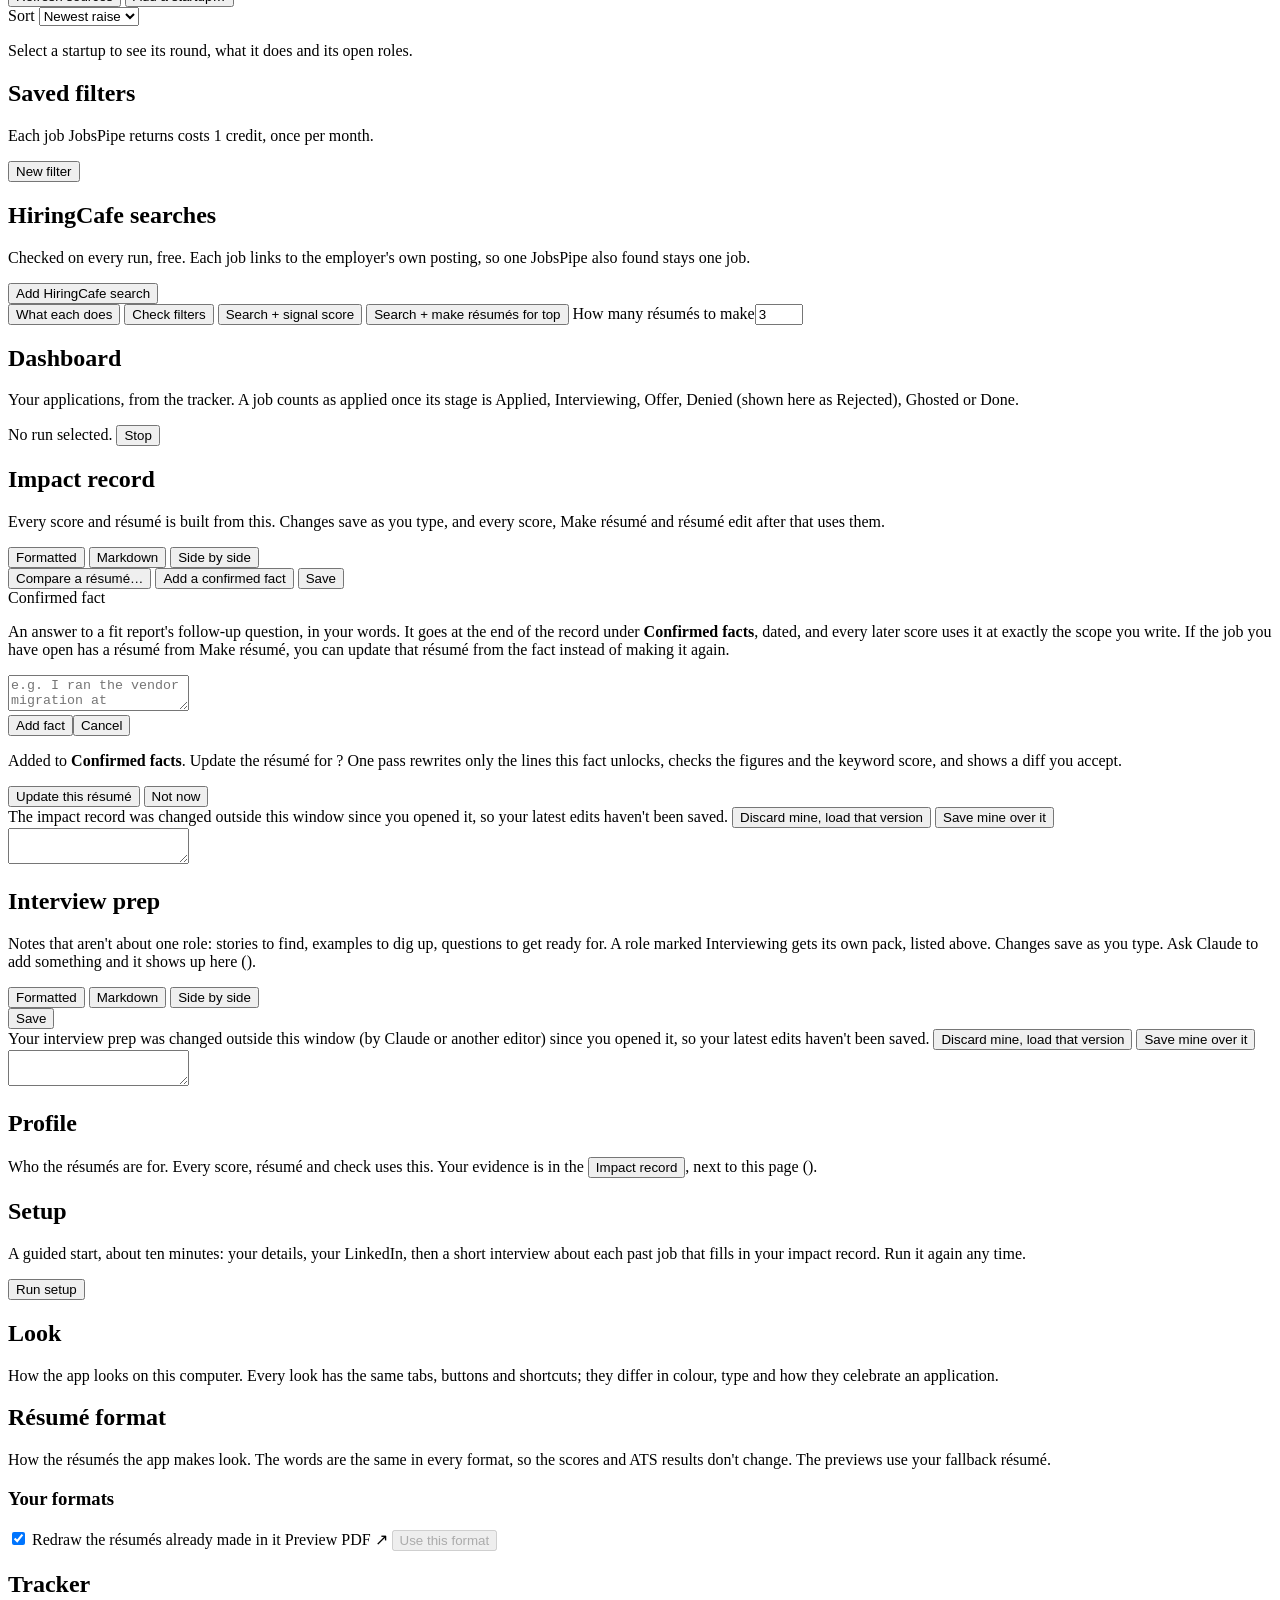
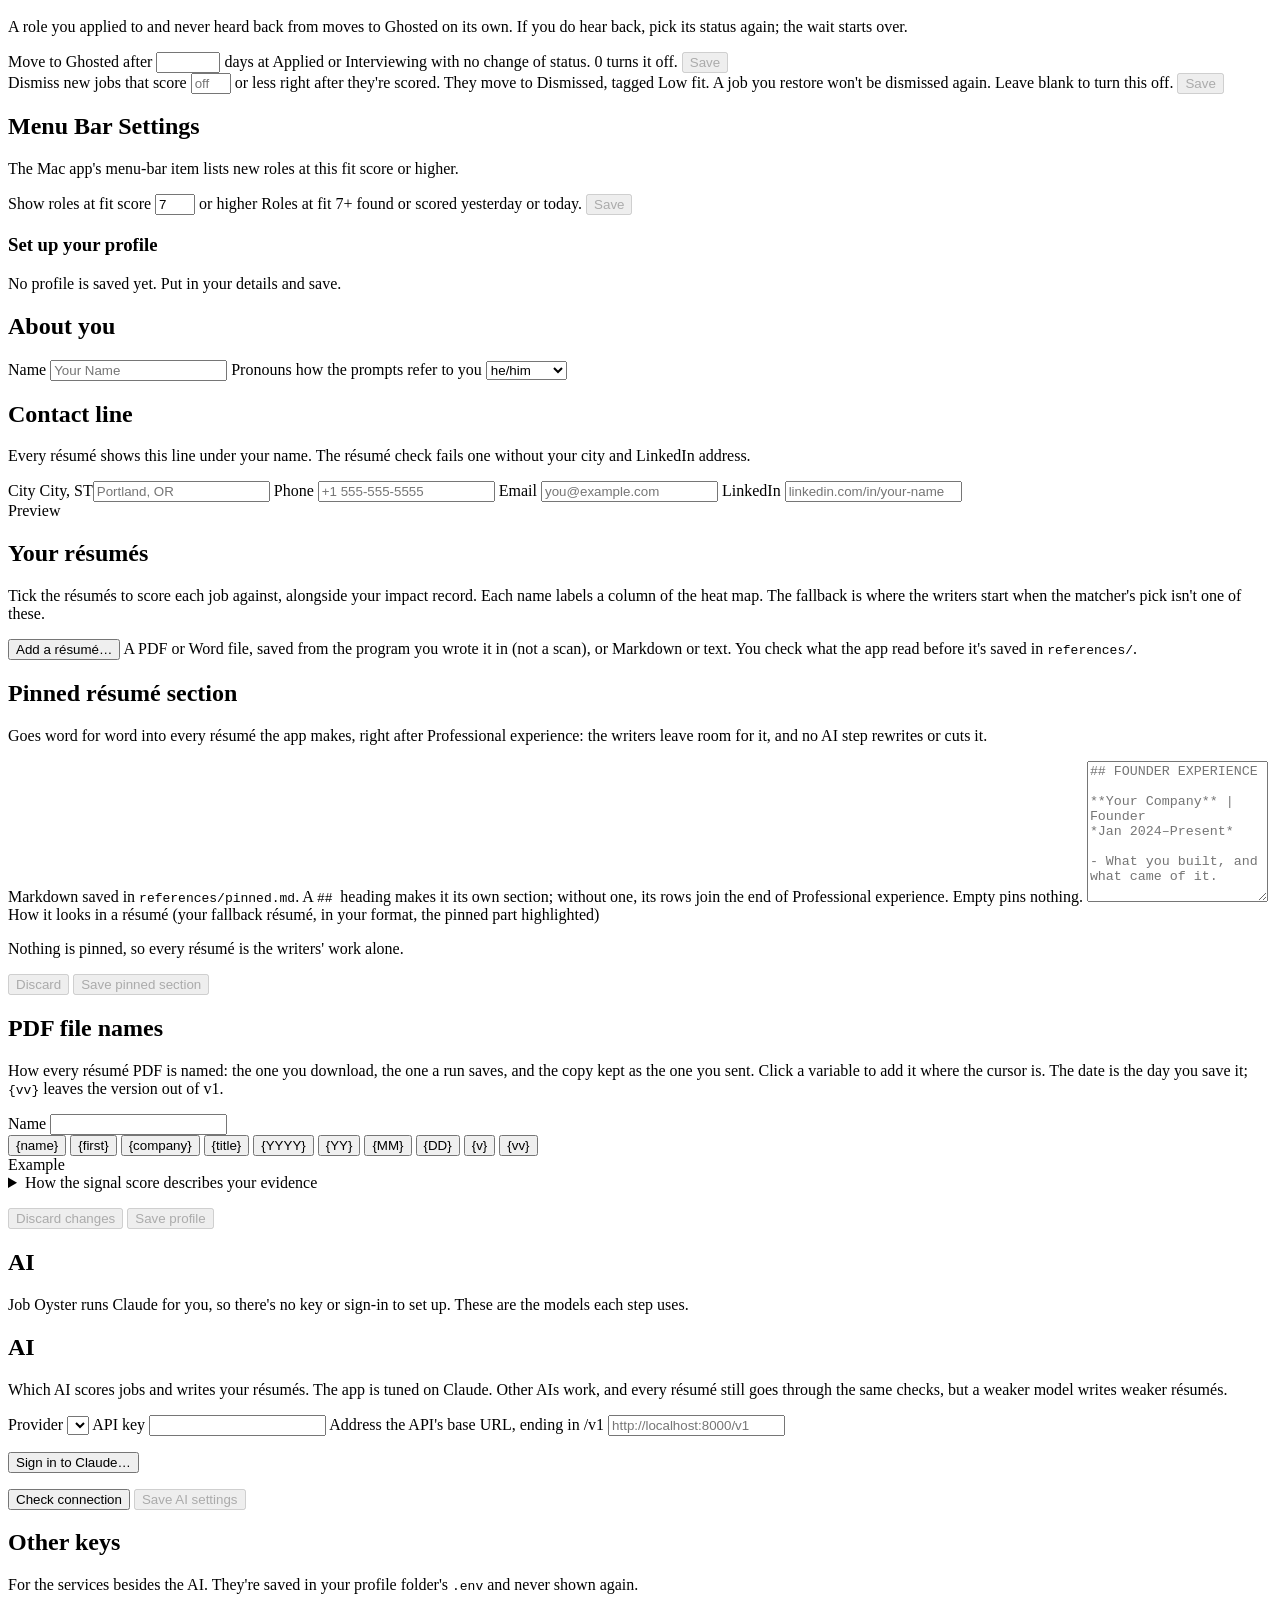
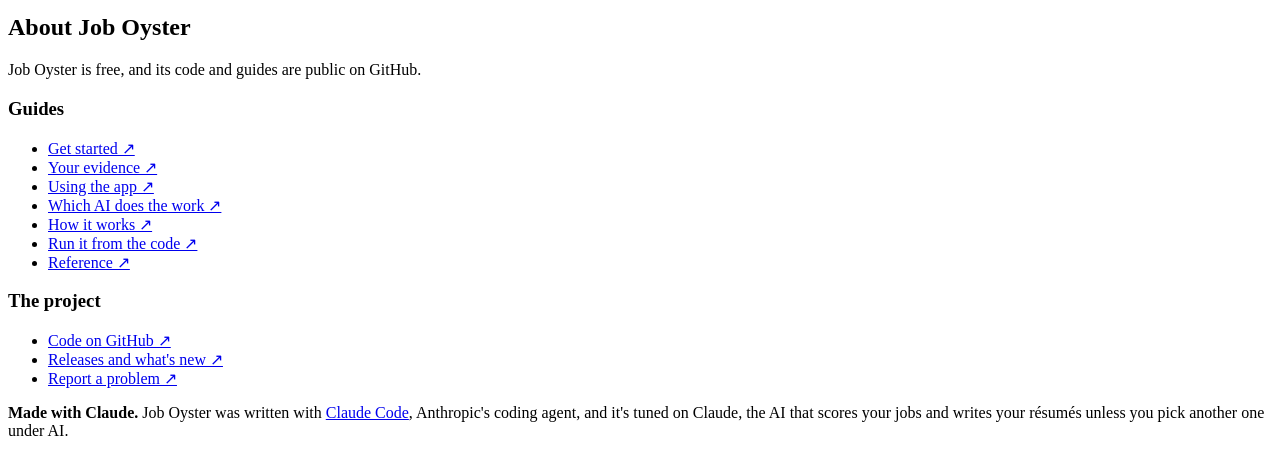
==== commit 9e827b92: "Merge #18 from ronnie: interview pack when a role is marked Interviewing # Conflicts: #	jobpipe/web/" ====
--- a/jobpipe/web/static/index.html
+++ b/jobpipe/web/static/index.html
@@ -285,11 +285,12 @@
 
     <!-- Interview prep -->
     <section id="tab-prep" class="tab-panel">
+      <div id="prep-packs" class="prep-packs hidden"></div>
       <div class="doc">
         <div class="doc-head">
           <div class="doc-title">
             <h1>Interview prep</h1>
-            <p class="muted">Stories to find, examples to dig up, questions to get ready for. Changes save as you type. Ask Claude to add something and it shows up here (<code id="prep-path"></code>).</p>
+            <p class="muted">Notes that aren't about one role: stories to find, examples to dig up, questions to get ready for. A role marked Interviewing gets its own pack, listed above. Changes save as you type. Ask Claude to add something and it shows up here (<code id="prep-path"></code>).</p>
           </div>
           <span id="prep-state" class="save-state" role="status"></span>
           <div class="seg" id="prep-view" role="group" aria-label="View">
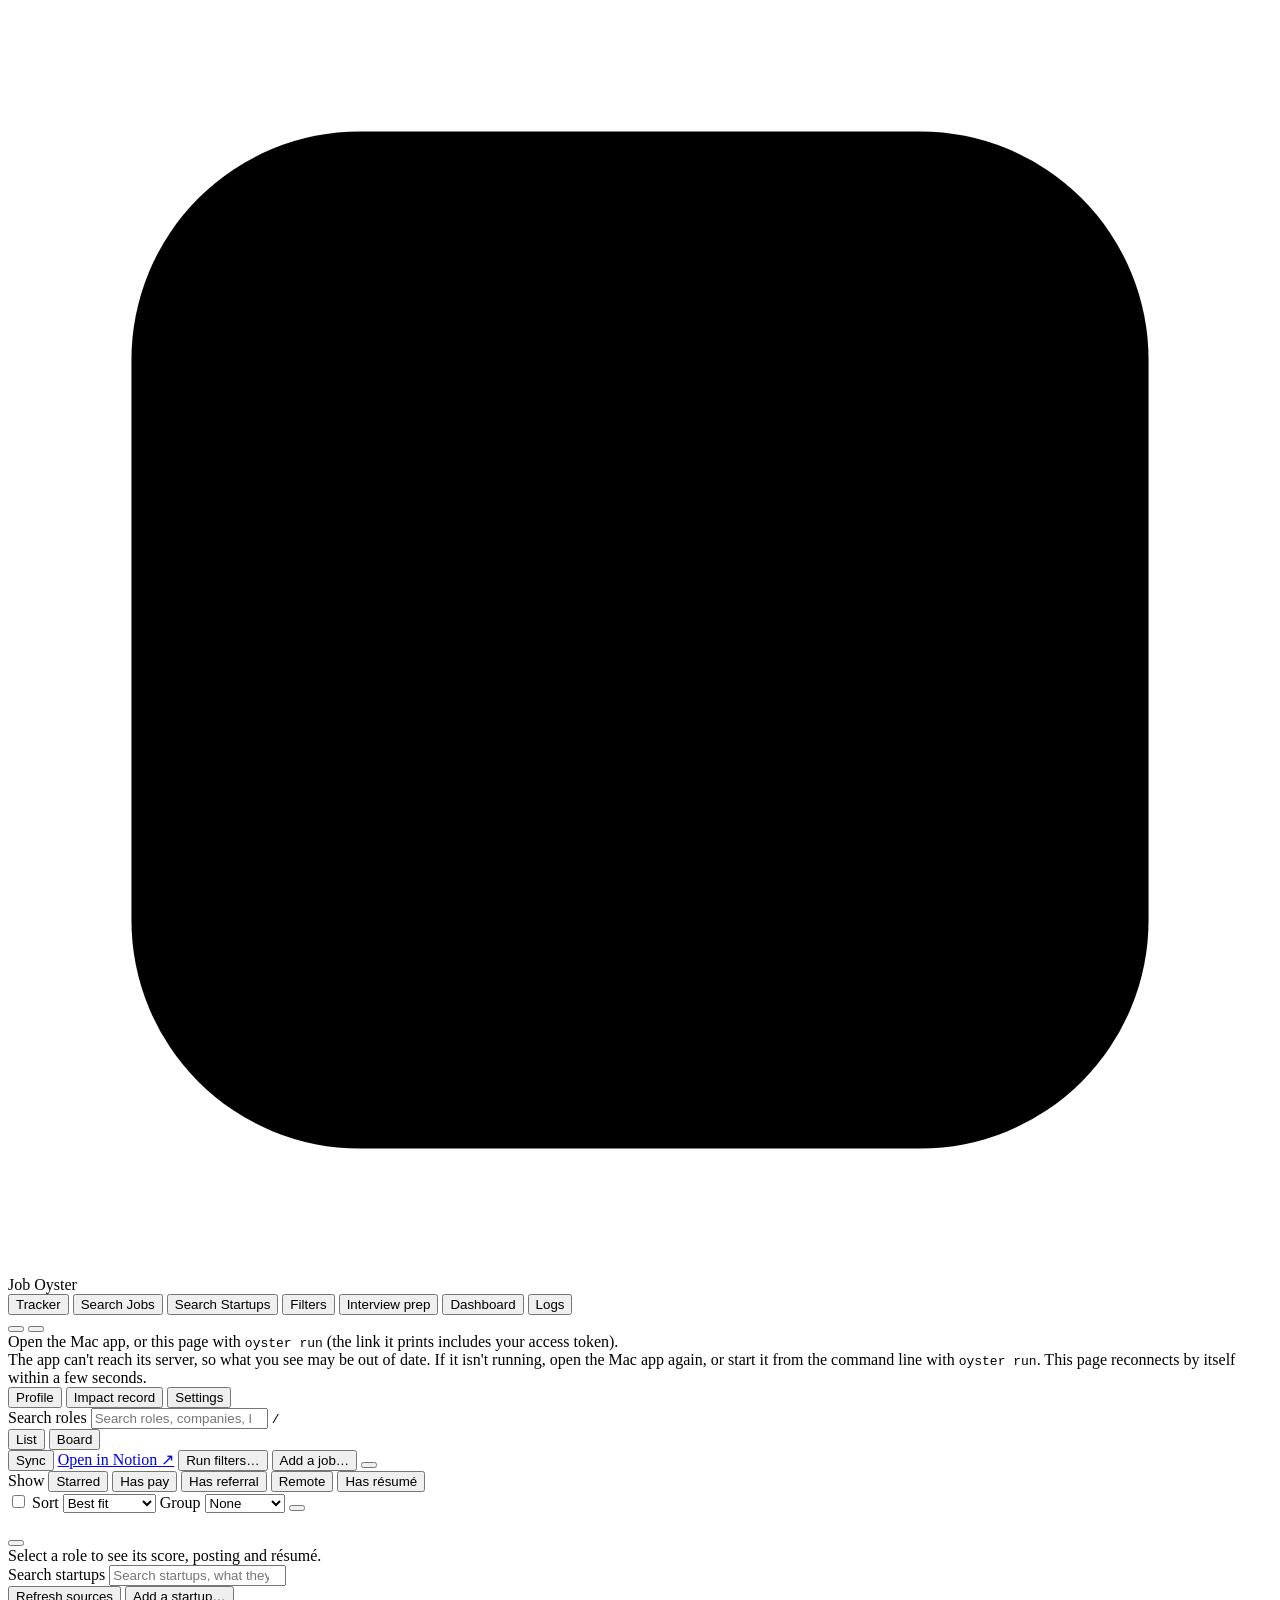
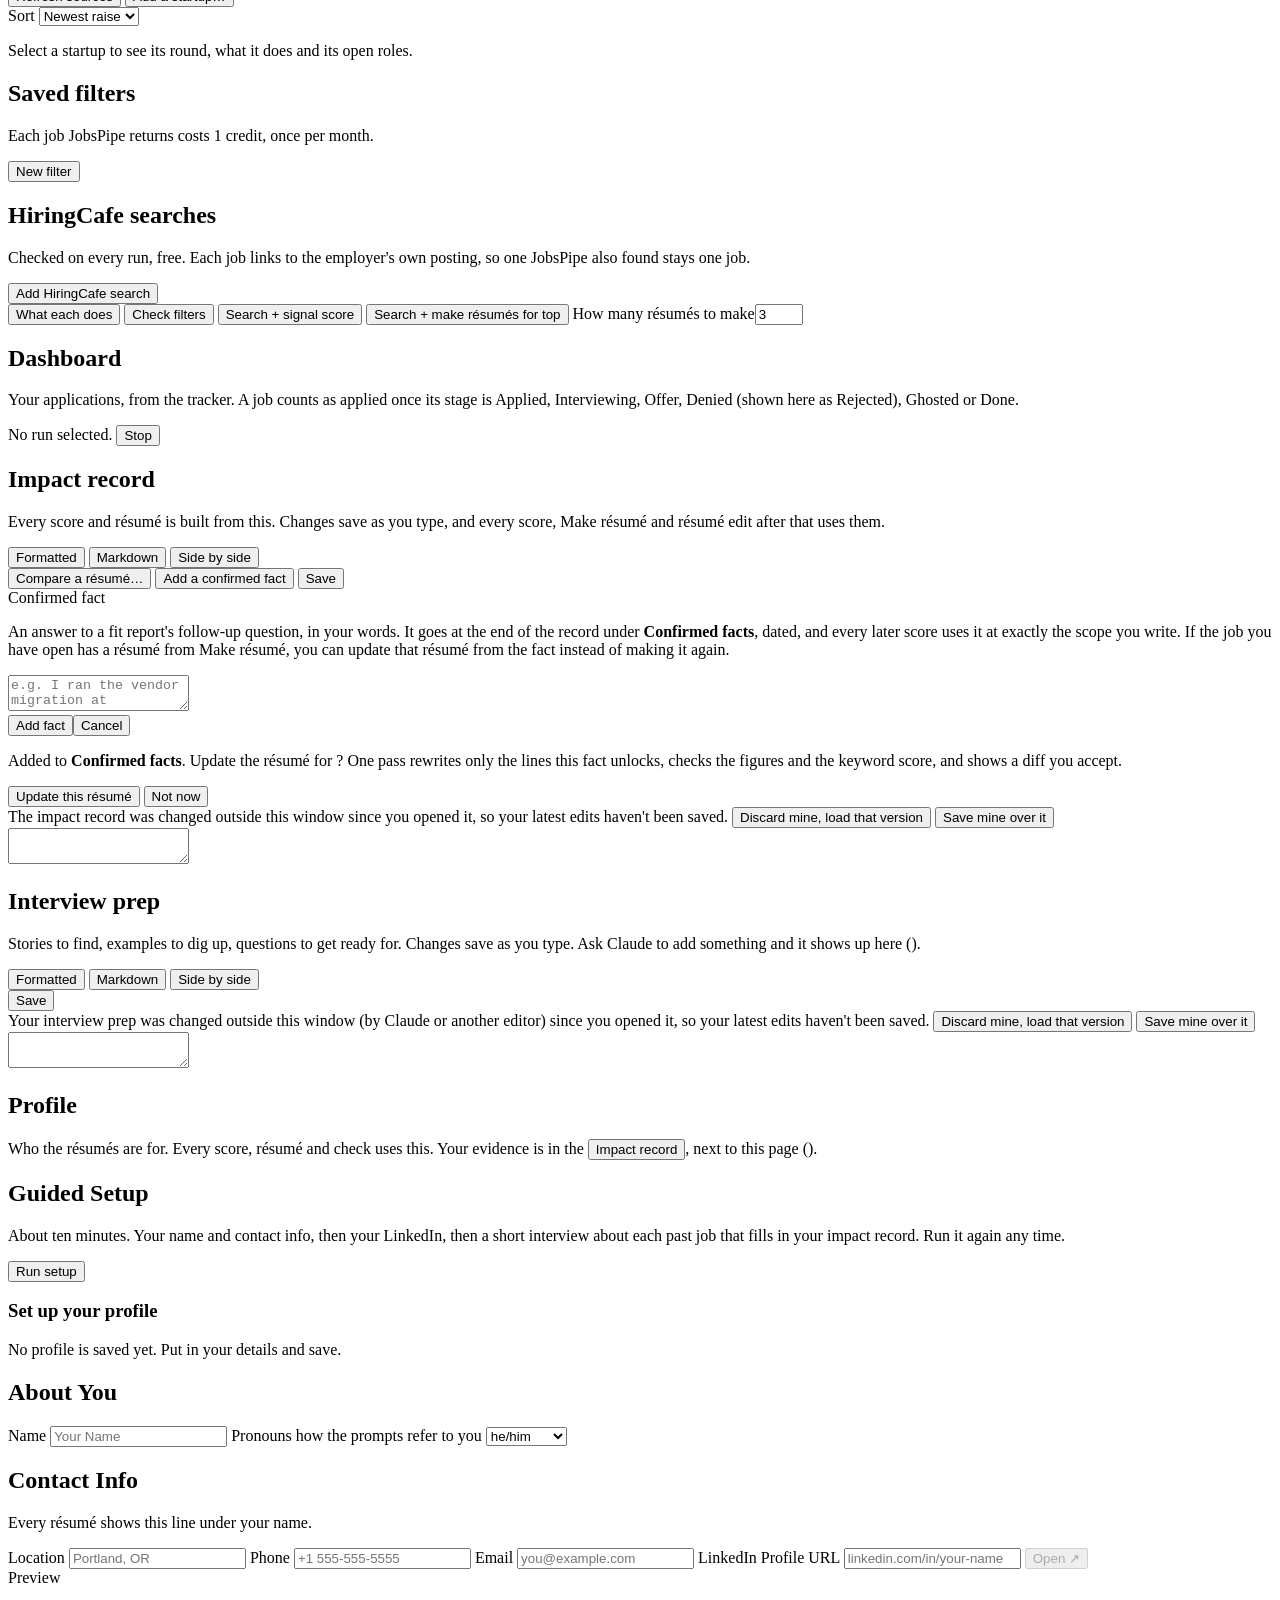
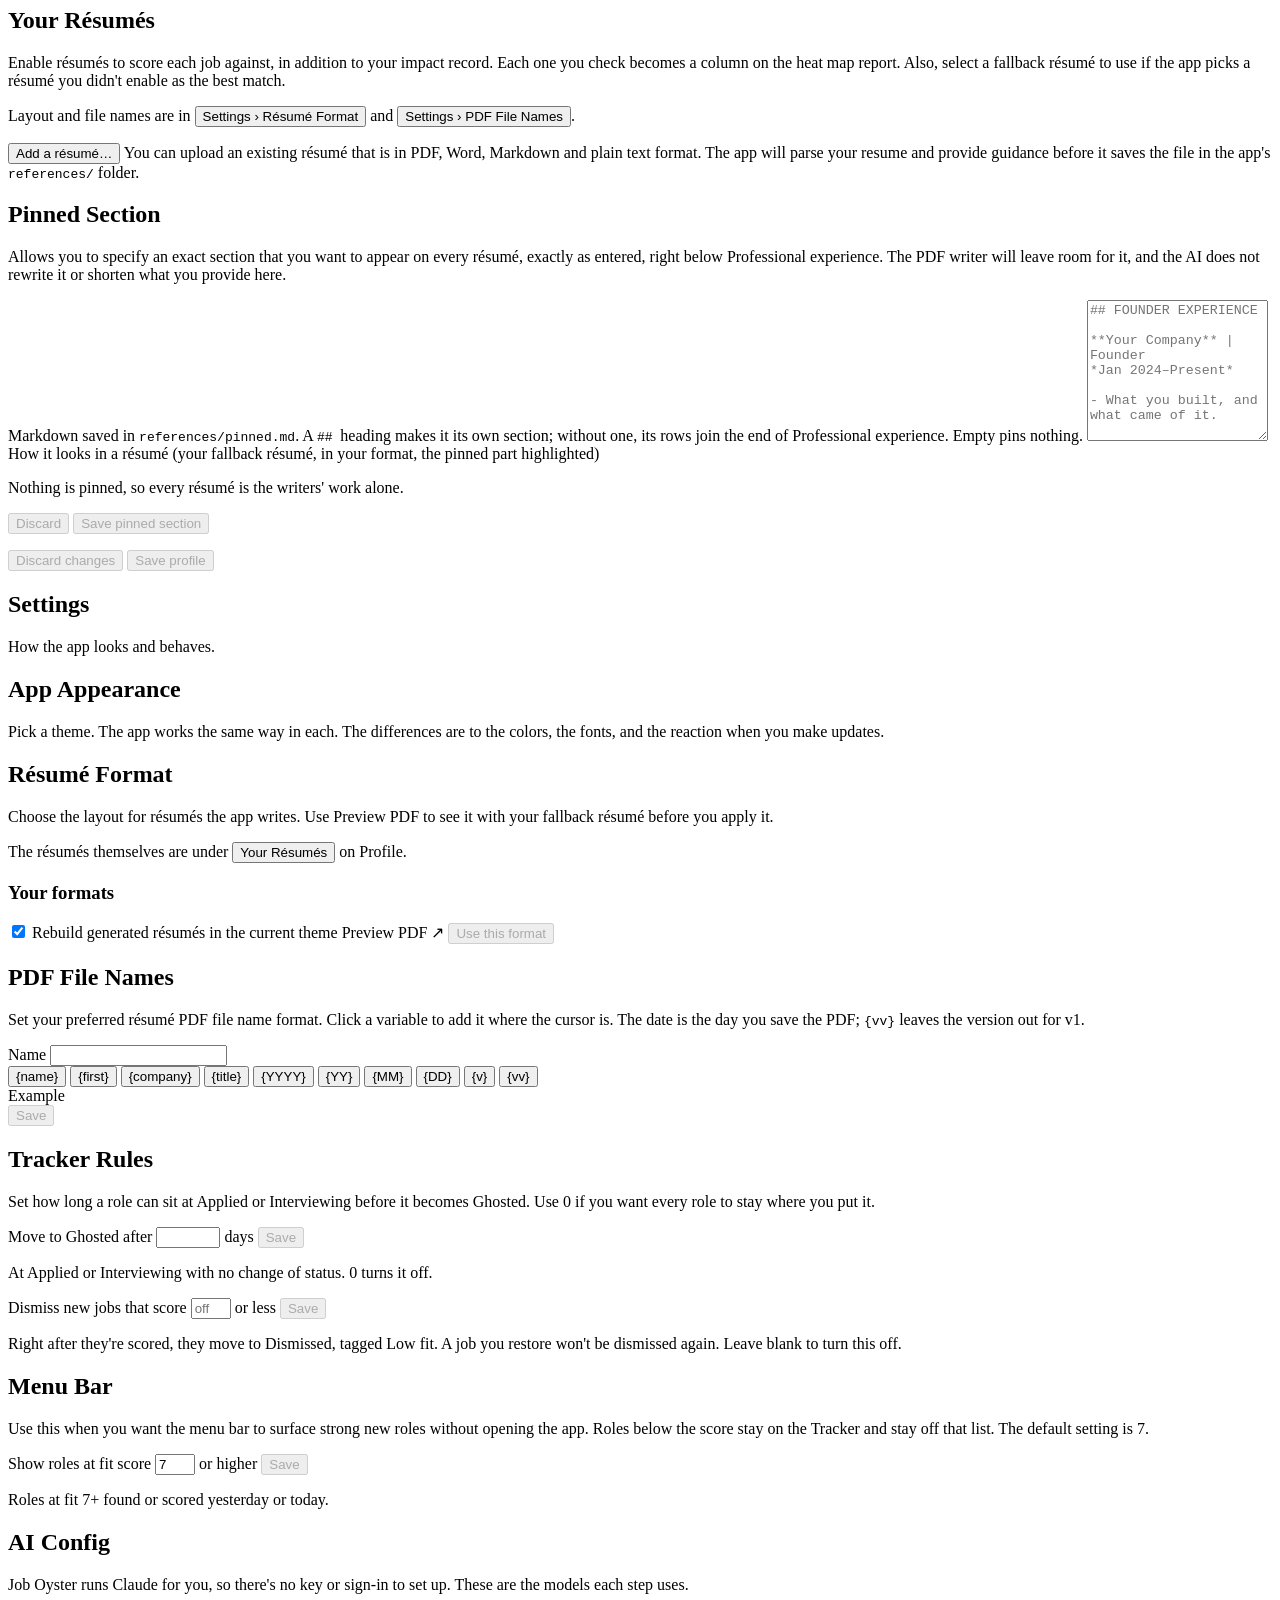
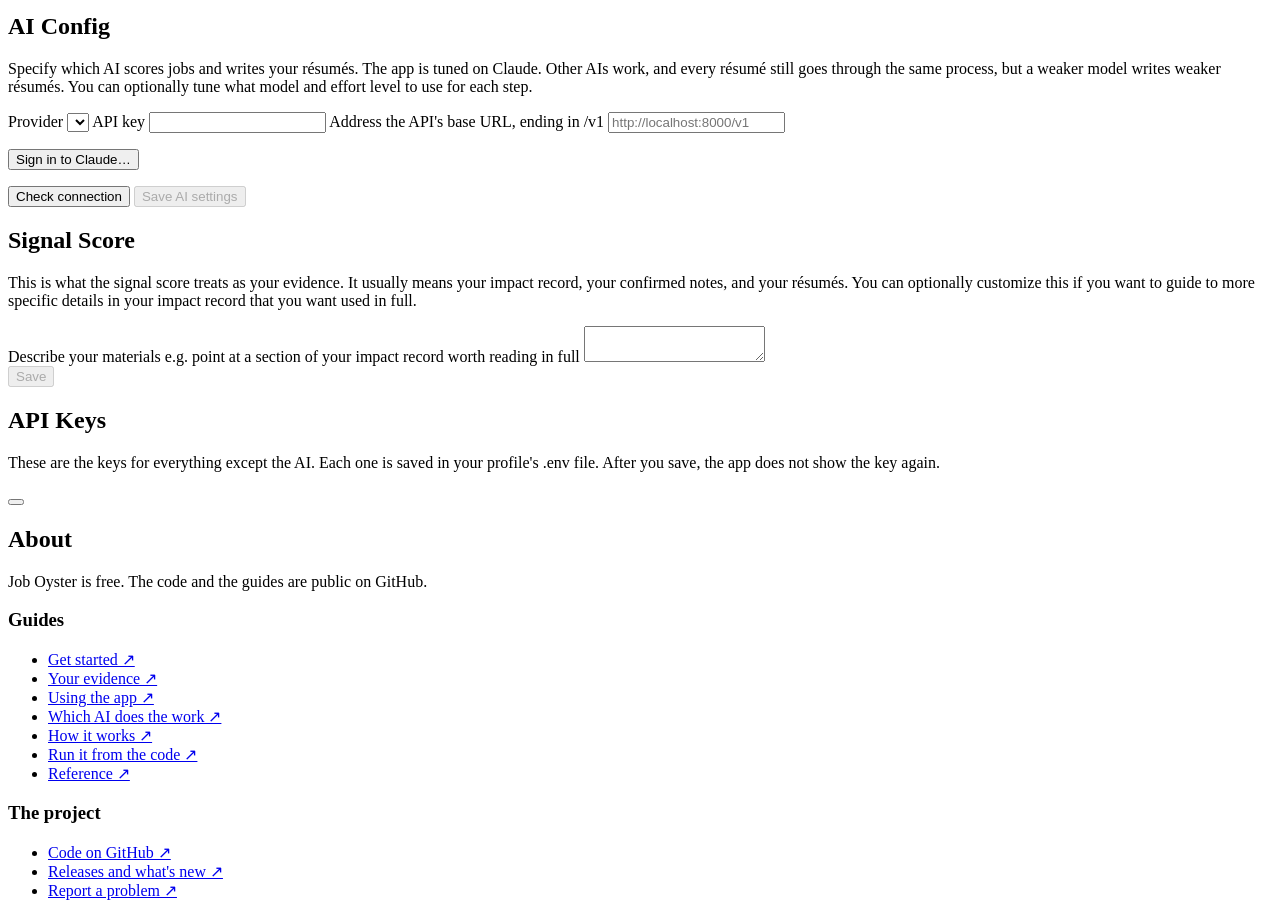
==== commit 533e45d1: "Merge #21 from ronnie: appearance, AI and tracker rules move onto Settings # Conflicts: #	docs/using" ====
--- a/jobpipe/web/static/index.html
+++ b/jobpipe/web/static/index.html
@@ -36,11 +36,7 @@
     </nav>
     <div class="meta">
       <button id="run-indicator" class="pill live hidden"></button>
-      <button type="button" id="credits" class="pill pill-btn" title="JobsPipe credits used: click for the ledger"></button>
-      <span id="backend" class="pill subtle"></span>
       <button role="tab" data-tab="profile" id="profile-btn" class="profile-btn" type="button" title="Profile" aria-label="Profile"><span class="ico" data-icon="person"></span></button>
-      <button id="look-btn" class="icon-btn" type="button" title="Change the look (in Profile)" aria-label="Change the look"><span class="ico" data-icon="palette"></span></button>
-      <button id="about-btn" class="icon-btn" type="button" title="About Job Oyster: version, guides, GitHub (in Profile)" aria-label="About Job Oyster"><span class="ico" data-icon="info"></span></button>
     </div>
   </header>
 
@@ -53,11 +49,12 @@
   <div id="toast" class="toast hidden" role="status"></div>
 
   <main>
-    <!-- Profile's two pages: who you are, and the evidence every score and résumé is built from -->
+    <!-- Profile, Impact record, and Settings. The person button opens Profile and stays lit on all three. -->
     <nav id="profile-nav" class="subnav hidden" aria-label="Profile">
       <div class="seg" role="tablist">
         <button role="tab" data-tab="profile">Profile</button>
         <button role="tab" data-tab="impact">Impact record <span class="dirty-dot hidden" id="impact-dirty" title="Unsaved changes"></span></button>
+        <button role="tab" data-tab="settings">Settings</button>
       </div>
     </nav>
     <!-- Jobs -->
@@ -87,6 +84,7 @@
             <div id="stage-meter" class="stage-meter" aria-hidden="true"></div>
           </div>
           <div id="flags" class="chips" role="group" aria-label="Filter">
+            <span class="facet-label">Show</span>
             <button class="chip" data-flag="starred" aria-pressed="false"><span class="ico" data-icon="star"></span>Starred <b></b></button>
             <button class="chip" data-flag="paid" aria-pressed="false" title="Roles that state a salary, in any currency or as a rate. A role that says nothing is hidden."><span class="ico" data-icon="pay"></span>Has pay <b></b></button>
             <button class="chip" data-flag="referral" aria-pressed="false"><span class="ico" data-icon="person"></span>Has referral <b></b></button>
@@ -285,12 +283,11 @@
 
     <!-- Interview prep -->
     <section id="tab-prep" class="tab-panel">
-      <div id="prep-packs" class="prep-packs hidden"></div>
       <div class="doc">
         <div class="doc-head">
           <div class="doc-title">
             <h1>Interview prep</h1>
-            <p class="muted">Notes that aren't about one role: stories to find, examples to dig up, questions to get ready for. A role marked Interviewing gets its own pack, listed above. Changes save as you type. Ask Claude to add something and it shows up here (<code id="prep-path"></code>).</p>
+            <p class="muted">Stories to find, examples to dig up, questions to get ready for. Changes save as you type. Ask Claude to add something and it shows up here (<code id="prep-path"></code>).</p>
           </div>
           <span id="prep-state" class="save-state" role="status"></span>
           <div class="seg" id="prep-view" role="group" aria-label="View">
@@ -327,59 +324,10 @@
 
         <section class="pcard setup-card" id="setup-card">
           <div class="grow">
-            <h2>Setup</h2>
-            <p class="muted" id="setup-card-text">A guided start, about ten minutes: your details, your LinkedIn, then a short interview about each past job that fills in your impact record. Run it again any time.</p>
+            <h2>Guided Setup</h2>
+            <p class="muted" id="setup-card-text">About ten minutes. Your name and contact info, then your LinkedIn, then a short interview about each past job that fills in your impact record. Run it again any time.</p>
           </div>
           <button type="button" id="setup-open" class="primary">Run setup</button>
-        </section>
-
-        <section class="pcard look-card" id="look-card">
-          <h2>Look</h2>
-          <p class="muted">How the app looks on this computer. Every look has the same tabs, buttons and shortcuts; they differ in colour, type and how they celebrate an application.</p>
-          <div id="look-picker" class="look-picker" role="radiogroup" aria-label="Look"></div>
-        </section>
-
-        <section class="pcard look-card format-card" id="format-card">
-          <h2>Résumé format</h2>
-          <p class="muted">How the résumés the app makes look. The words are the same in every format, so the scores and ATS results don't change. The previews use your fallback résumé.</p>
-          <div id="format-picker" class="format-picker" role="radiogroup" aria-label="Résumé format"></div>
-          <h3 class="format-own-head">Your formats</h3>
-          <div id="format-own" class="format-picker format-own-list" role="group" aria-label="Your formats"></div>
-          <div class="format-foot">
-            <label class="check"><input type="checkbox" id="format-redraw" checked> Redraw the résumés already made in it</label>
-            <span class="grow"></span>
-            <a id="format-pdf" class="link-btn" target="_blank" rel="noopener">Preview PDF ↗</a>
-            <button type="button" id="format-save" class="primary" disabled>Use this format</button>
-          </div>
-          <div id="format-status" class="format-status"></div>
-        </section>
-
-        <section class="pcard look-card tracker-card" id="tracker-card">
-          <h2>Tracker</h2>
-          <p class="muted">A role you applied to and never heard back from moves to Ghosted on its own. If you do hear back, pick its status again; the wait starts over.</p>
-          <form id="ghosted-form" class="ghosted-form" novalidate>
-            <label class="inline">Move to Ghosted after <input id="ghosted-days" type="number" min="0" max="3650" step="1" inputmode="numeric" aria-describedby="ghosted-what"> days</label>
-            <span class="muted" id="ghosted-what">at Applied or Interviewing with no change of status. 0 turns it off.</span>
-            <span id="ghosted-state" class="muted"></span>
-            <button class="primary small" id="ghosted-save" disabled>Save</button>
-          </form>
-          <form id="lowfit-form" class="ghosted-form" novalidate>
-            <label class="inline">Dismiss new jobs that score <input id="lowfit-fit" type="number" min="1" max="9" step="1" inputmode="numeric" placeholder="off" aria-describedby="lowfit-what"> or less</label>
-            <span class="muted" id="lowfit-what">right after they're scored. They move to Dismissed, tagged Low fit. A job you restore won't be dismissed again. Leave blank to turn this off.</span>
-            <span id="lowfit-state" class="muted"></span>
-            <button class="primary small" id="lowfit-save" disabled>Save</button>
-          </form>
-        </section>
-
-        <section class="pcard look-card menu-card" id="menu-card">
-          <h2>Menu Bar Settings</h2>
-          <p class="muted">The Mac app's menu-bar item lists new roles at this fit score or higher.</p>
-          <form id="menu-form" class="ghosted-form" novalidate>
-            <label class="inline">Show roles at fit score <input id="menu-fit" type="number" min="1" max="9" step="1" inputmode="numeric" value="7" aria-describedby="menu-fit-what"> or higher</label>
-            <span class="muted" id="menu-fit-what">Roles at fit 7+ found or scored yesterday or today.</span>
-            <span id="menu-fit-state" class="muted"></span>
-            <button class="primary small" id="menu-fit-save" disabled>Save</button>
-          </form>
         </section>
 
         <form id="profile-form" class="pview" autocomplete="off" novalidate>
@@ -388,7 +336,7 @@
             <p id="profile-first-text">No profile is saved yet. Put in your details and save.</p>
           </div>
           <section class="pcard">
-            <h2>About you</h2>
+            <h2>About You</h2>
             <div class="row2">
               <label>Name <input name="name" required placeholder="Your Name"></label>
               <label>Pronouns <span class="hint">how the prompts refer to you</span>
@@ -396,29 +344,35 @@
             </div>
           </section>
           <section class="pcard">
-            <h2>Contact line</h2>
-            <p class="muted">Every résumé shows this line under your name. The résumé check fails one without your city and LinkedIn address.</p>
+            <h2>Contact Info</h2>
+            <p class="muted">Every résumé shows this line under your name.</p>
             <div class="row2">
-              <label>City <span class="hint">City, ST</span><input name="city" placeholder="Portland, OR"></label>
+              <label>Location <input name="city" placeholder="Portland, OR"></label>
               <label>Phone <input name="phone" type="tel" placeholder="+1 555-555-5555"></label>
               <label>Email <input name="email" type="email" placeholder="you@example.com"></label>
-              <label>LinkedIn <input name="linkedin" placeholder="linkedin.com/in/your-name"></label>
+              <label>LinkedIn Profile URL
+                <span class="url-row">
+                  <input name="linkedin" placeholder="linkedin.com/in/your-name">
+                  <button type="button" id="linkedin-open" class="link-btn linkedin-open" disabled>Open ↗</button>
+                </span>
+              </label>
             </div>
             <div class="line-preview"><span class="hint">Preview</span><div id="contact-preview"></div></div>
           </section>
-          <section class="pcard">
-            <h2>Your résumés</h2>
-            <p class="muted">Tick the résumés to score each job against, alongside your impact record. Each name labels a column of the heat map. The fallback is where the writers start when the matcher's pick isn't one of these.</p>
+          <section class="pcard" id="resumes-card">
+            <h2>Your Résumés</h2>
+            <p class="muted">Enable résumés to score each job against, in addition to your impact record. Each one you check becomes a column on the heat map report. Also, select a fallback résumé to use if the app picks a résumé you didn't enable as the best match.</p>
+            <p class="where-note">Layout and file names are in <button type="button" class="link-btn inline-link" data-goto="settings" data-goto-id="format-card">Settings › Résumé Format</button> and <button type="button" class="link-btn inline-link" data-goto="settings" data-goto-id="pdf-card">Settings › PDF File Names</button>.</p>
             <ul id="resume-files" class="rfiles"></ul>
             <div class="rfiles-foot">
               <button type="button" id="resume-add" class="ghost">Add a résumé…</button>
               <input type="file" id="resume-upload" accept=".pdf,.docx,.md,.markdown,.txt,application/pdf,application/vnd.openxmlformats-officedocument.wordprocessingml.document,text/markdown,text/plain" hidden>
-              <span class="hint">A PDF or Word file, saved from the program you wrote it in (not a scan), or Markdown or text. You check what the app read before it's saved in <code>references/</code>.</span>
+              <span class="hint">You can upload an existing résumé that is in PDF, Word, Markdown and plain text format. The app will parse your resume and provide guidance before it saves the file in the app's <code>references/</code> folder.</span>
             </div>
           </section>
           <section class="pcard pin-card" id="pin-card">
-            <h2>Pinned résumé section</h2>
-            <p class="muted">Goes word for word into every résumé the app makes, right after Professional experience: the writers leave room for it, and no AI step rewrites or cuts it.</p>
+            <h2>Pinned Section</h2>
+            <p class="muted">Allows you to specify an exact section that you want to appear on every résumé, exactly as entered, right below Professional experience. The PDF writer will leave room for it, and the AI does not rewrite it or shorten what you provide here.</p>
             <label for="pin-text">Markdown <span class="hint">saved in <code id="pin-file">references/pinned.md</code>. A <code>## </code> heading makes it its own section; without one, its rows join the end of Professional experience. Empty pins nothing.</span></label>
             <textarea id="pin-text" class="pin-text" rows="9" spellcheck="true" placeholder="## FOUNDER EXPERIENCE&#10;&#10;**Your Company** | Founder&#10;*Jan 2024–Present*&#10;&#10;- What you built, and what came of it."></textarea>
             <div class="pin-preview">
@@ -434,29 +388,6 @@
               <button type="button" id="pin-save" class="primary small" disabled>Save pinned section</button>
             </div>
           </section>
-          <section class="pcard">
-            <h2>PDF file names</h2>
-            <p class="muted">How every résumé PDF is named: the one you download, the one a run saves, and the copy kept as the one you sent. Click a variable to add it where the cursor is. The date is the day you save it; <code>{vv}</code> leaves the version out of v1.</p>
-            <label>Name <input name="pdf_name" spellcheck="false" autocomplete="off"></label>
-            <div class="var-chips" id="pdf-vars">
-              <button type="button" class="chip var-chip" data-var="{name}" title="your name">{name}</button>
-              <button type="button" class="chip var-chip" data-var="{first}" title="your first name">{first}</button>
-              <button type="button" class="chip var-chip" data-var="{company}" title="the company">{company}</button>
-              <button type="button" class="chip var-chip" data-var="{title}" title="the role's title">{title}</button>
-              <button type="button" class="chip var-chip" data-var="{YYYY}" title="the year, e.g. 2026">{YYYY}</button>
-              <button type="button" class="chip var-chip" data-var="{YY}" title="the year's last two digits">{YY}</button>
-              <button type="button" class="chip var-chip" data-var="{MM}" title="the month, 01–12">{MM}</button>
-              <button type="button" class="chip var-chip" data-var="{DD}" title="the day, 01–31">{DD}</button>
-              <button type="button" class="chip var-chip" data-var="{v}" title="the version: v1, v2, v3…">{v}</button>
-              <button type="button" class="chip var-chip" data-var="{vv}" title="the version from v2 on: nothing for v1, then v2, v3…">{vv}</button>
-            </div>
-            <div class="line-preview"><span class="hint">Example</span><div id="pdf-preview"></div></div>
-          </section>
-          <details class="pcard">
-            <summary>How the signal score describes your evidence</summary>
-            <label>Describe your materials <span class="hint">e.g. point at a section of your impact record worth reading in full</span>
-              <textarea name="evidence" rows="2"></textarea></label>
-          </details>
           <p class="form-error hidden"></p>
           <div class="run-bar">
             <span id="profile-state" class="muted"></span>
@@ -466,15 +397,114 @@
           </div>
         </form>
 
+      </div>
+    </section>
+
+    <section id="tab-settings" class="tab-panel">
+      <div class="page profile">
+        <div class="page-head">
+          <div>
+            <h1>Settings</h1>
+            <p class="muted">How the app looks and behaves.</p>
+          </div>
+        </div>
+
+        <section class="pcard look-card" id="look-card">
+          <h2>App Appearance</h2>
+          <p class="muted">Pick a theme. The app works the same way in each. The differences are to the colors, the fonts, and the reaction when you make updates.</p>
+          <div id="look-picker" class="look-picker" role="radiogroup" aria-label="App Appearance"></div>
+        </section>
+
+        <section class="pcard look-card format-card" id="format-card">
+          <h2>Résumé Format</h2>
+          <p class="muted">Choose the layout for résumés the app writes. Use Preview PDF to see it with your fallback résumé before you apply it.</p>
+          <p class="where-note">The résumés themselves are under <button type="button" class="link-btn inline-link" data-goto="profile" data-goto-id="resumes-card">Your Résumés</button> on Profile.</p>
+          <div id="format-picker" class="format-picker" role="radiogroup" aria-label="Résumé format"></div>
+          <h3 class="format-own-head">Your formats</h3>
+          <div id="format-own" class="format-picker format-own-list" role="group" aria-label="Your formats"></div>
+          <div class="format-foot">
+            <label class="check"><input type="checkbox" id="format-redraw" checked> Rebuild generated résumés in the current theme</label>
+            <span class="grow"></span>
+            <a id="format-pdf" class="link-btn" target="_blank" rel="noopener">Preview PDF ↗</a>
+            <button type="button" id="format-save" class="primary" disabled>Use this format</button>
+          </div>
+          <div id="format-status" class="format-status"></div>
+        </section>
+
+        <section class="pcard look-card" id="pdf-card">
+          <h2>PDF File Names</h2>
+          <p class="muted">Set your preferred résumé PDF file name format. Click a variable to add it where the cursor is. The date is the day you save the PDF; <code>{vv}</code> leaves the version out for v1.</p>
+          <label>Name <input id="pdf-name" spellcheck="false" autocomplete="off"></label>
+          <div class="var-chips" id="pdf-vars">
+            <button type="button" class="chip var-chip" data-var="{name}" title="your name">{name}</button>
+            <button type="button" class="chip var-chip" data-var="{first}" title="your first name">{first}</button>
+            <button type="button" class="chip var-chip" data-var="{company}" title="the company">{company}</button>
+            <button type="button" class="chip var-chip" data-var="{title}" title="the role's title">{title}</button>
+            <button type="button" class="chip var-chip" data-var="{YYYY}" title="the year, e.g. 2026">{YYYY}</button>
+            <button type="button" class="chip var-chip" data-var="{YY}" title="the year's last two digits">{YY}</button>
+            <button type="button" class="chip var-chip" data-var="{MM}" title="the month, 01–12">{MM}</button>
+            <button type="button" class="chip var-chip" data-var="{DD}" title="the day, 01–31">{DD}</button>
+            <button type="button" class="chip var-chip" data-var="{v}" title="the version: v1, v2, v3…">{v}</button>
+            <button type="button" class="chip var-chip" data-var="{vv}" title="the version from v2 on: nothing for v1, then v2, v3…">{vv}</button>
+          </div>
+          <div class="line-preview"><span class="hint">Example</span><div id="pdf-preview"></div></div>
+          <div class="pin-foot">
+            <span id="pdf-state" class="muted"></span>
+            <span class="grow"></span>
+            <button type="button" id="pdf-save" class="primary small" disabled>Save</button>
+          </div>
+        </section>
+
+        <section class="pcard look-card tracker-card" id="tracker-card">
+          <h2>Tracker Rules</h2>
+          <p class="muted">Set how long a role can sit at Applied or Interviewing before it becomes Ghosted. Use 0 if you want every role to stay where you put it.</p>
+          <form id="ghosted-form" class="ghosted-form" novalidate>
+            <div class="rule-row">
+              <label class="inline">Move to Ghosted after <input id="ghosted-days" type="number" min="0" max="3650" step="1" inputmode="numeric" aria-describedby="ghosted-what"> days</label>
+              <span class="grow"></span>
+              <span id="ghosted-state" class="muted"></span>
+              <button class="primary small" id="ghosted-save" disabled>Save</button>
+            </div>
+            <p class="muted" id="ghosted-what">At Applied or Interviewing with no change of status. 0 turns it off.</p>
+          </form>
+          <form id="lowfit-form" class="ghosted-form" novalidate>
+            <div class="rule-row">
+              <label class="inline">Dismiss new jobs that score <input id="lowfit-fit" type="number" min="1" max="9" step="1" inputmode="numeric" placeholder="off" aria-describedby="lowfit-what"> or less</label>
+              <span class="grow"></span>
+              <span id="lowfit-state" class="muted"></span>
+              <button class="primary small" id="lowfit-save" disabled>Save</button>
+            </div>
+            <p class="muted" id="lowfit-what">Right after they're scored, they move to Dismissed, tagged Low fit. A job you restore won't be dismissed again. Leave blank to turn this off.</p>
+          </form>
+        </section>
+
+        <section class="pcard look-card menu-card" id="menu-card">
+          <h2>Menu Bar</h2>
+          <p class="muted">Use this when you want the menu bar to surface strong new roles without opening the app. Roles below the score stay on the Tracker and stay off that list. The default setting is 7.</p>
+          <form id="menu-form" class="ghosted-form" novalidate>
+            <div class="rule-row">
+              <label class="inline">Show roles at fit score <input id="menu-fit" type="number" min="1" max="9" step="1" inputmode="numeric" value="7" aria-describedby="menu-fit-what"> or higher</label>
+              <span class="grow"></span>
+              <span id="menu-fit-state" class="muted"></span>
+              <button class="primary small" id="menu-fit-save" disabled>Save</button>
+            </div>
+            <p class="muted" id="menu-fit-what">Roles at fit 7+ found or scored yesterday or today.</p>
+          </form>
+        </section>
+
         <form id="ai-form" class="pview ai-view" autocomplete="off" novalidate>
           <section class="pcard hidden" id="ai-hosted">
-            <h2>AI</h2>
+            <h2>AI Config</h2>
             <p class="muted">Job Oyster runs Claude for you, so there's no key or sign-in to set up. These are the models each step uses.</p>
             <div class="ai-stages" id="ai-hosted-stages"></div>
           </section>
           <section class="pcard" id="ai-card">
-            <h2>AI</h2>
-            <p class="muted">Which AI scores jobs and writes your résumés. The app is tuned on Claude. Other AIs work, and every résumé still goes through the same checks, but a weaker model writes weaker résumés.</p>
+            <div class="ai-head">
+              <h2>AI Config</h2>
+              <span class="grow"></span>
+              <span id="backend" class="pill subtle"></span>
+            </div>
+            <p class="muted">Specify which AI scores jobs and writes your résumés. The app is tuned on Claude. Other AIs work, and every résumé still goes through the same process, but a weaker model writes weaker résumés. You can optionally tune what model and effort level to use for each step.</p>
             <div class="row2">
               <label>Provider <select name="backend"></select></label>
               <label id="ai-key-row">API key <span class="hint" id="ai-key-hint"></span>
@@ -496,17 +526,32 @@
               <button class="primary" id="ai-save" disabled>Save AI settings</button>
             </div>
           </section>
-          <section class="pcard" id="keys-card">
-            <h2>Other keys</h2>
-            <p class="muted">For the services besides the AI. They're saved in your profile folder's <code>.env</code> and never shown again.</p>
-            <ul class="keys" id="keys"></ul>
-          </section>
         </form>
 
+        <section class="pcard look-card" id="signal-card">
+          <h2>Signal Score</h2>
+          <p class="muted">This is what the signal score treats as your evidence. It usually means your impact record, your confirmed notes, and your résumés. You can optionally customize this if you want to guide to more specific details in your impact record that you want used in full.</p>
+          <label>Describe your materials <span class="hint">e.g. point at a section of your impact record worth reading in full</span>
+            <textarea id="evidence" rows="2"></textarea></label>
+          <div class="pin-foot">
+            <span id="evidence-state" class="muted"></span>
+            <span class="grow"></span>
+            <button type="button" id="evidence-save" class="primary small" disabled>Save</button>
+          </div>
+        </section>
+
+        <section class="pcard look-card" id="keys-card">
+          <h2>API Keys</h2>
+          <p class="muted">These are the keys for everything except the AI. Each one is saved in your profile's .env file. After you save, the app does not show the key again.</p>
+          <button type="button" id="credits" class="pill pill-btn hidden" title="JobsPipe credits used: click for the ledger"></button>
+          <ul class="keys" id="keys"></ul>
+        </section>
+
         <section class="pcard look-card about-card" id="about-card">
-          <h2>About Job Oyster</h2>
+          <h2>About</h2>
           <p class="about-version" id="about-version"></p>
-          <p class="muted">Job Oyster is free, and its code and guides are public on GitHub.</p>
+          <div class="about-home" id="about-home"></div>
+          <p class="muted">Job Oyster is free. The code and the guides are public on GitHub.</p>
           <div class="about-links">
             <div>
               <h3>Guides</h3>
@@ -529,7 +574,6 @@
               </ul>
             </div>
           </div>
-          <p class="about-claude"><b>Made with Claude.</b> Job Oyster was written with <a href="https://claude.com/claude-code" target="_blank" rel="noopener">Claude Code</a>, Anthropic's coding agent, and it's tuned on Claude, the AI that scores your jobs and writes your résumés unless you pick another one under AI.</p>
         </section>
 
       </div>
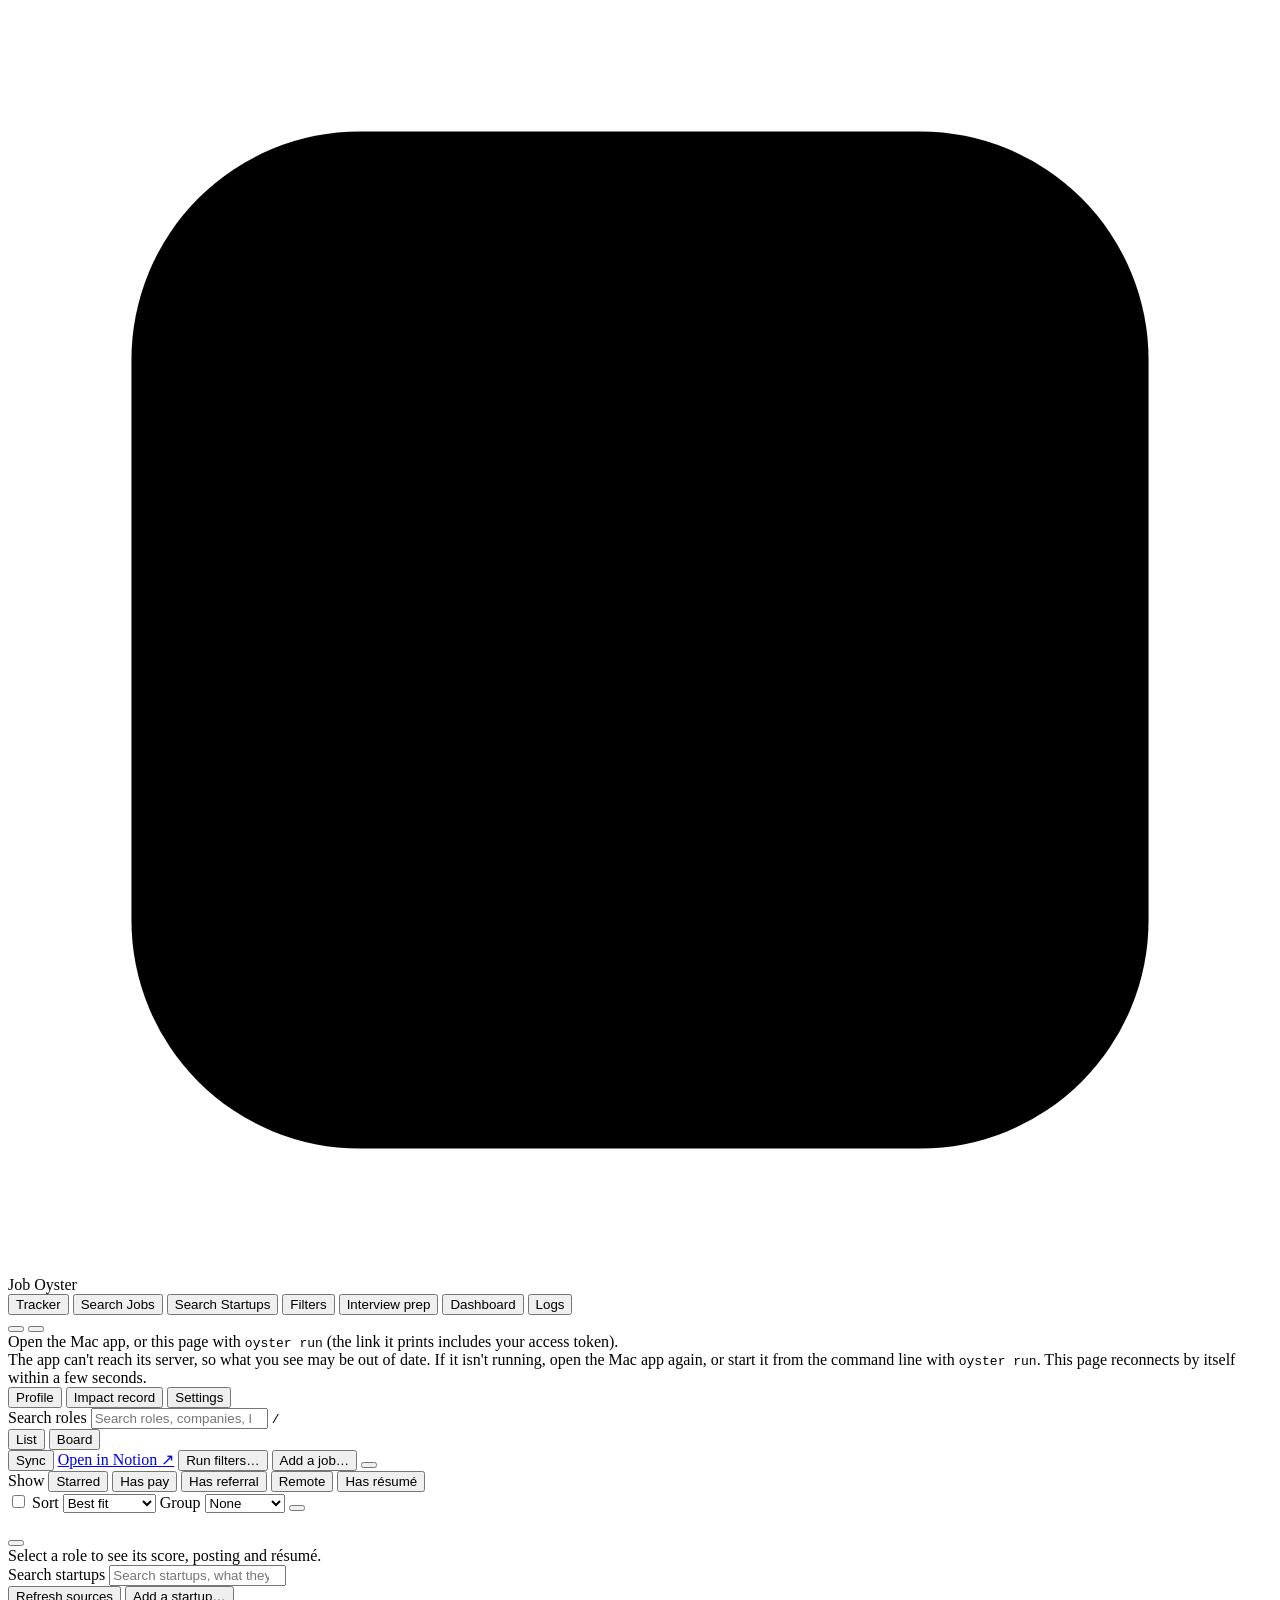
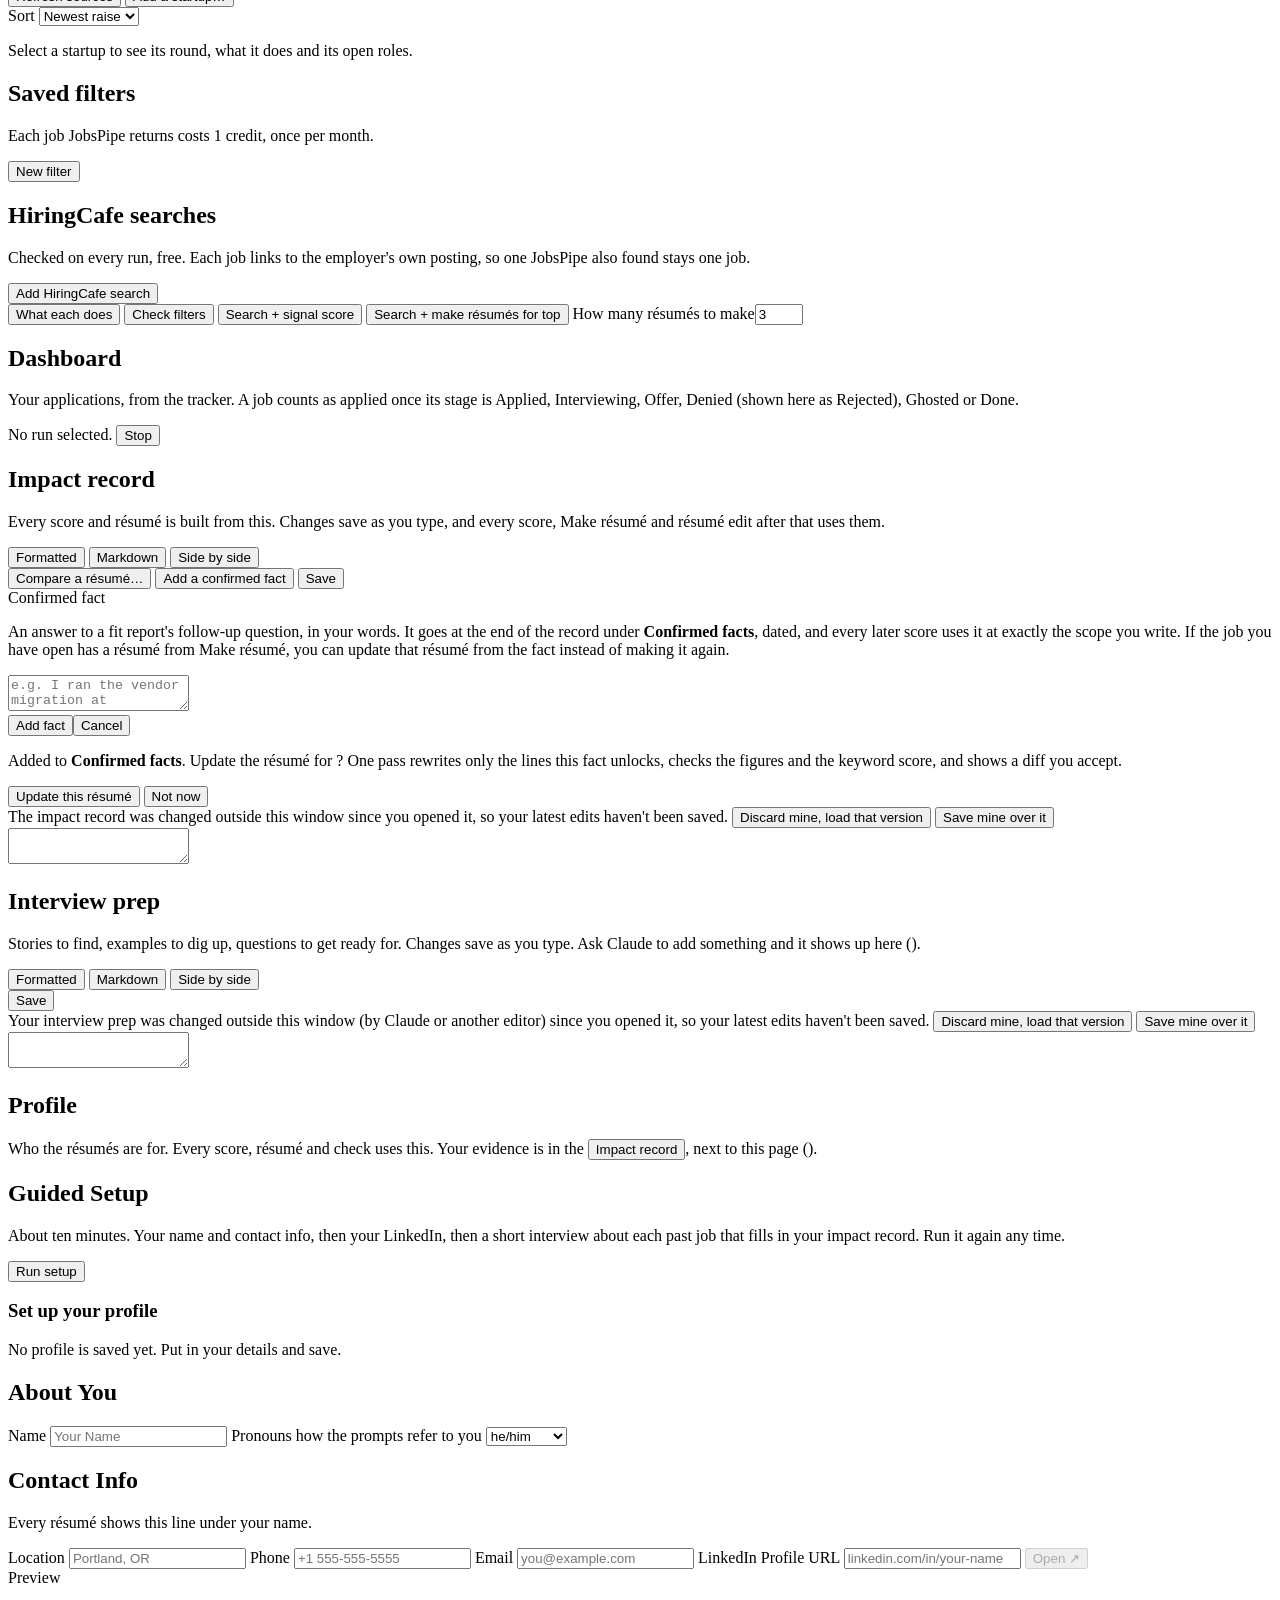
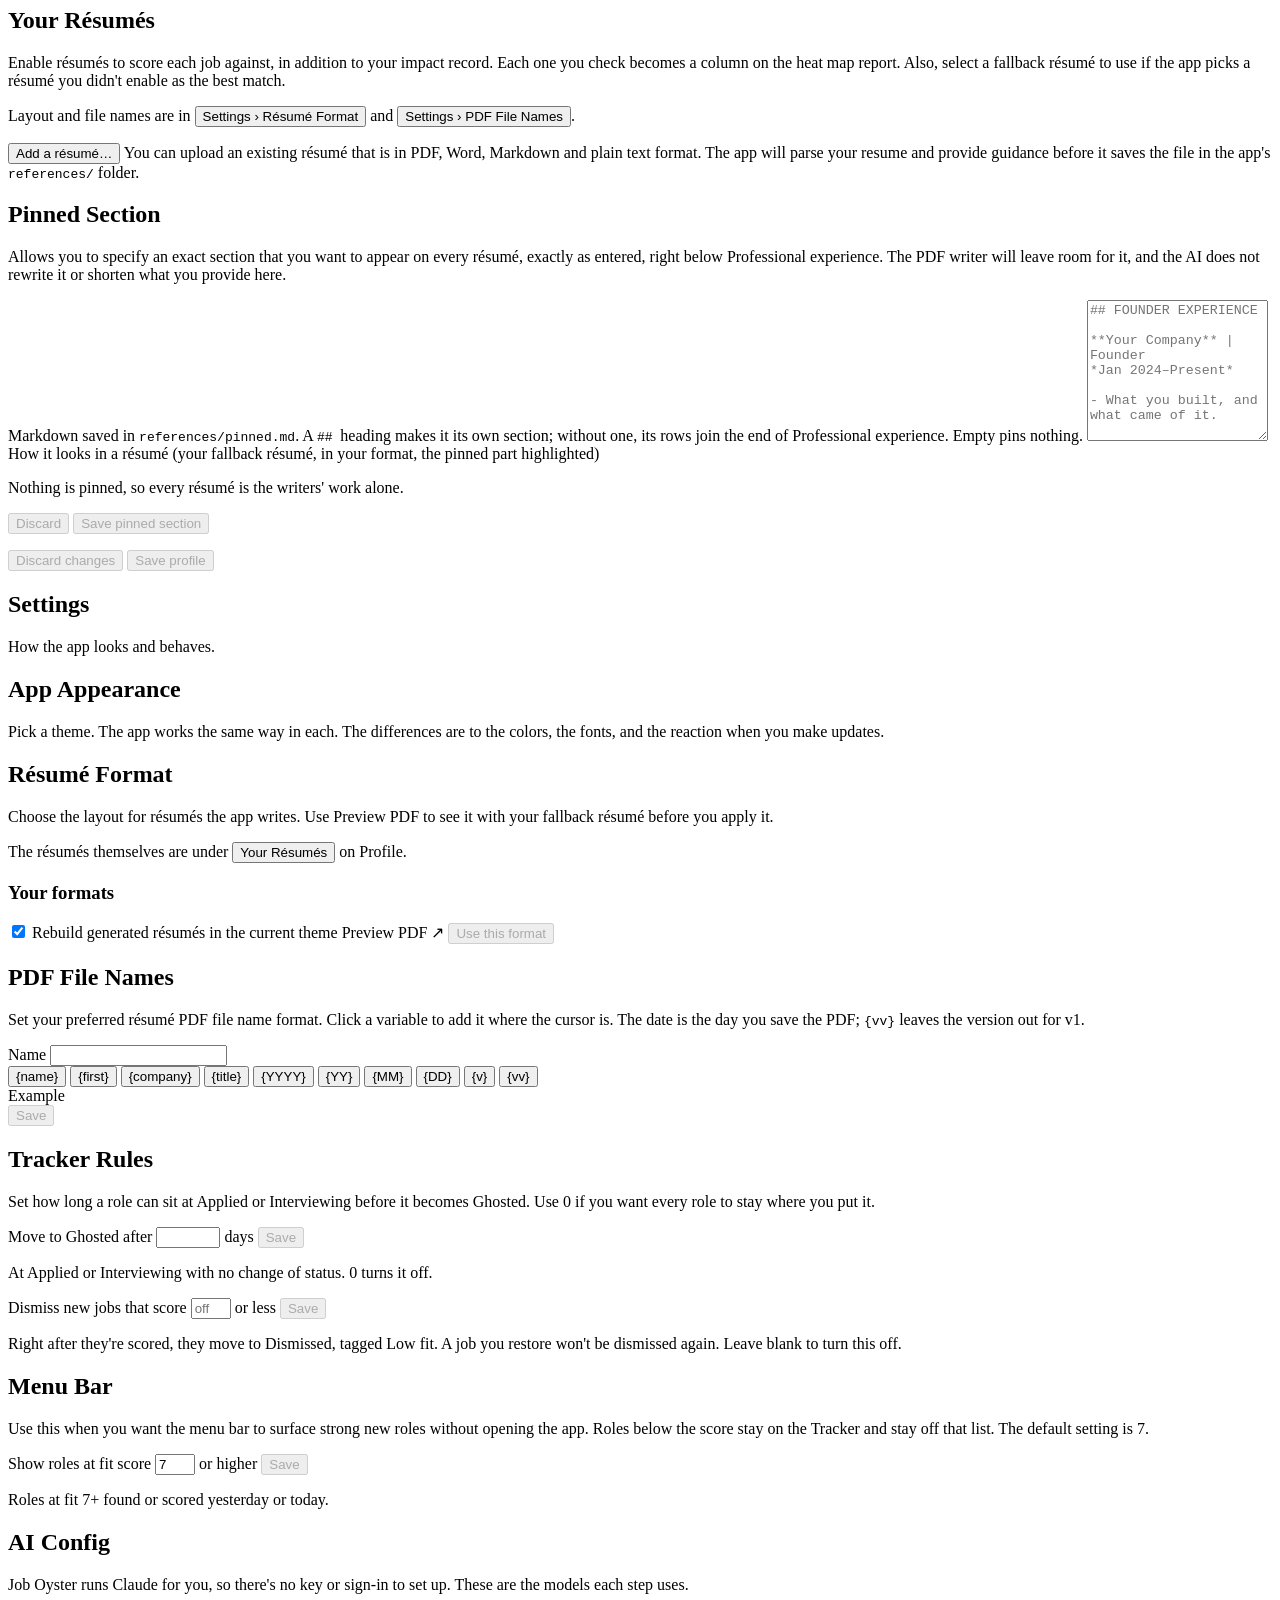
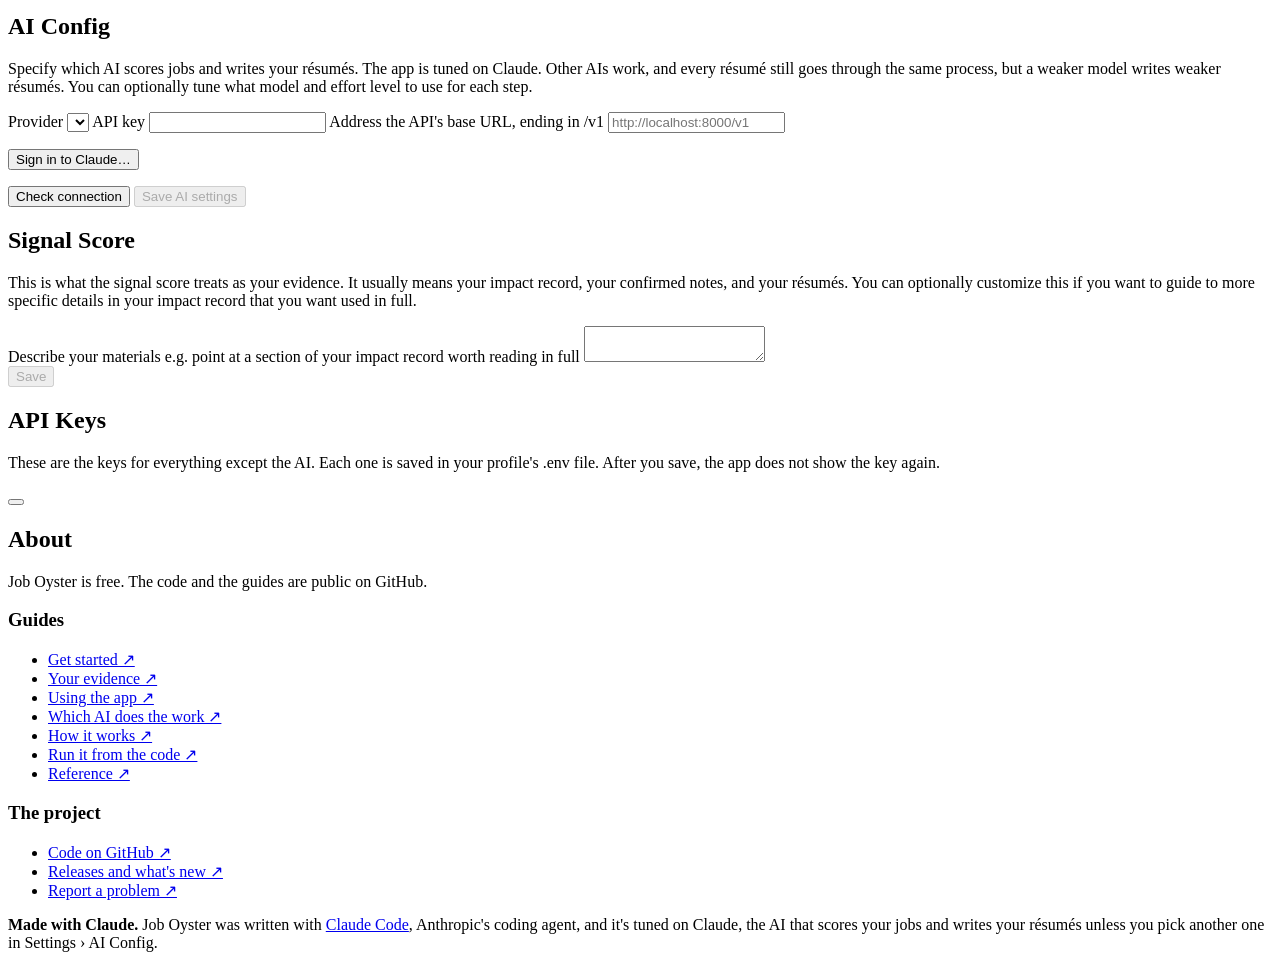
==== commit c3c94970: "Keep About's Made with Claude line on Settings #21 dropped it from the About card without saying so;" ====
--- a/jobpipe/web/static/index.html
+++ b/jobpipe/web/static/index.html
@@ -574,6 +574,7 @@
               </ul>
             </div>
           </div>
+          <p class="about-claude"><b>Made with Claude.</b> Job Oyster was written with <a href="https://claude.com/claude-code" target="_blank" rel="noopener">Claude Code</a>, Anthropic's coding agent, and it's tuned on Claude, the AI that scores your jobs and writes your résumés unless you pick another one in Settings › AI Config.</p>
         </section>
 
       </div>
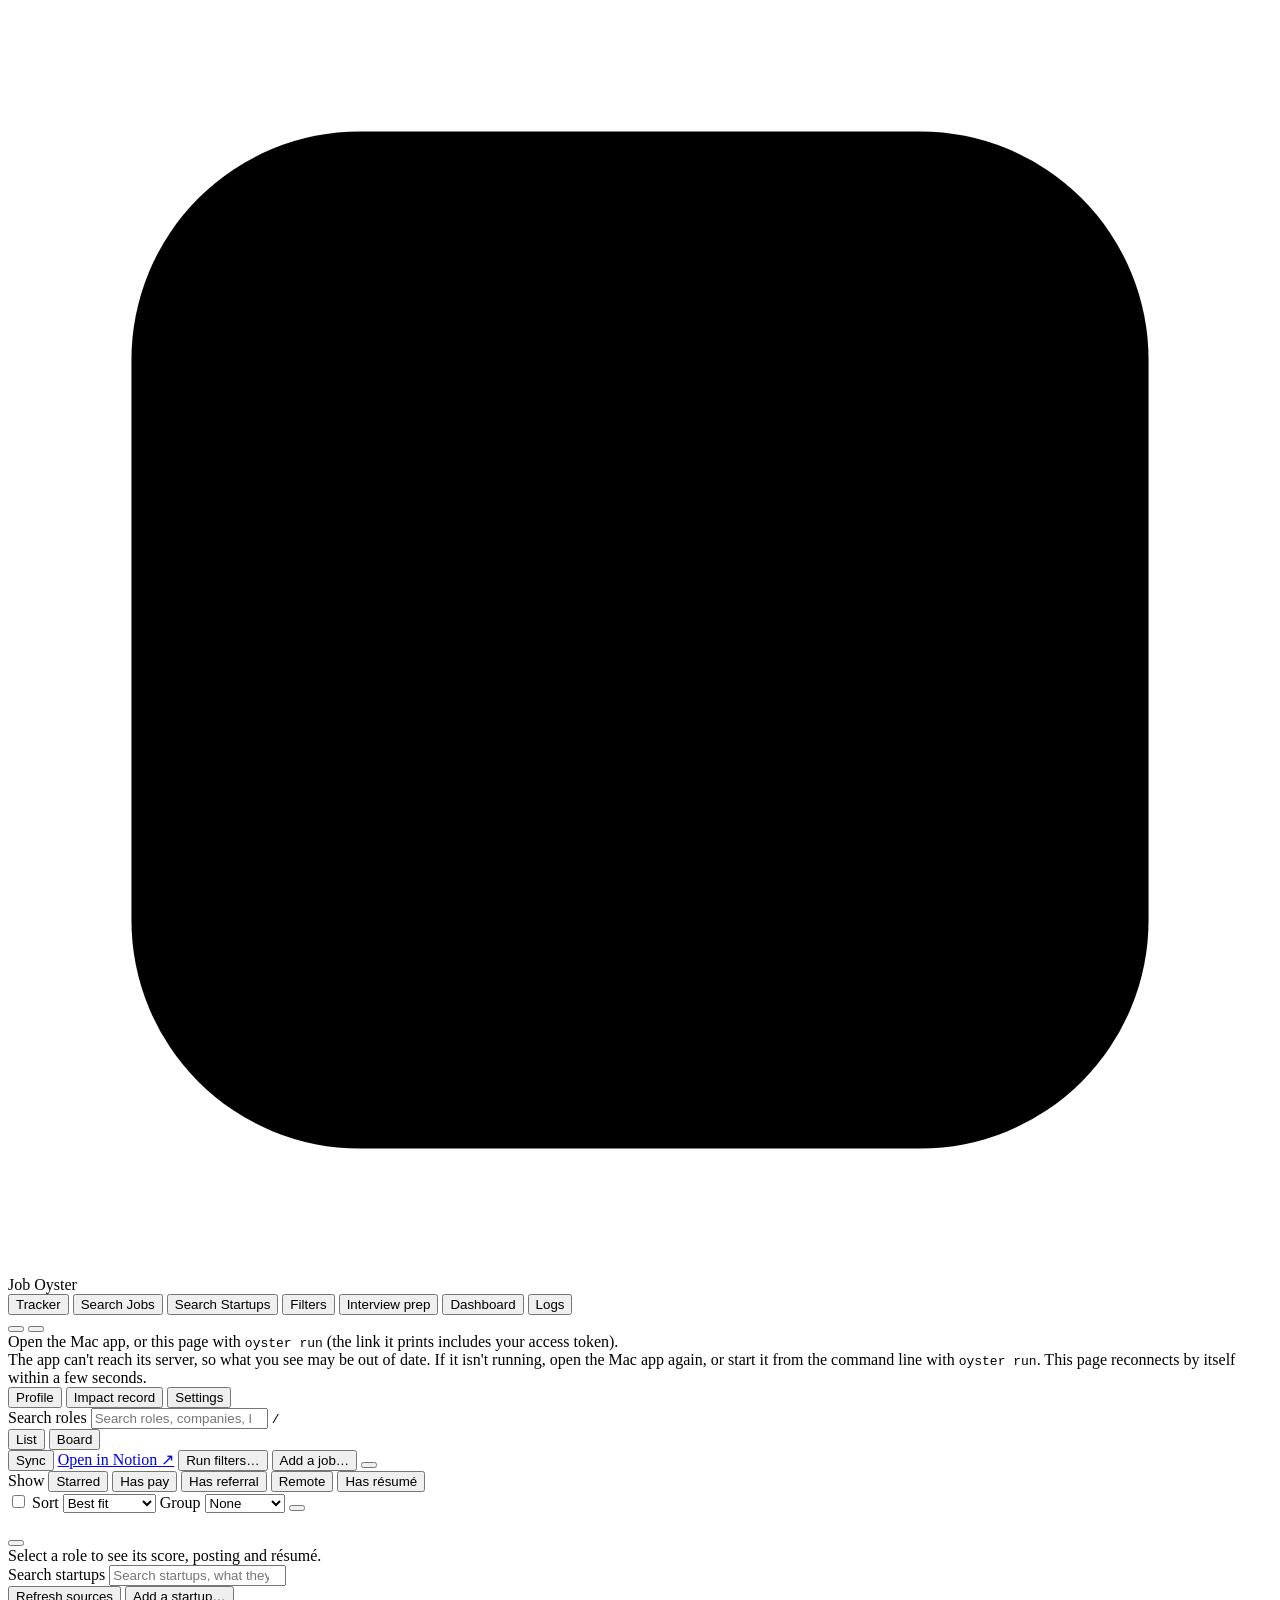
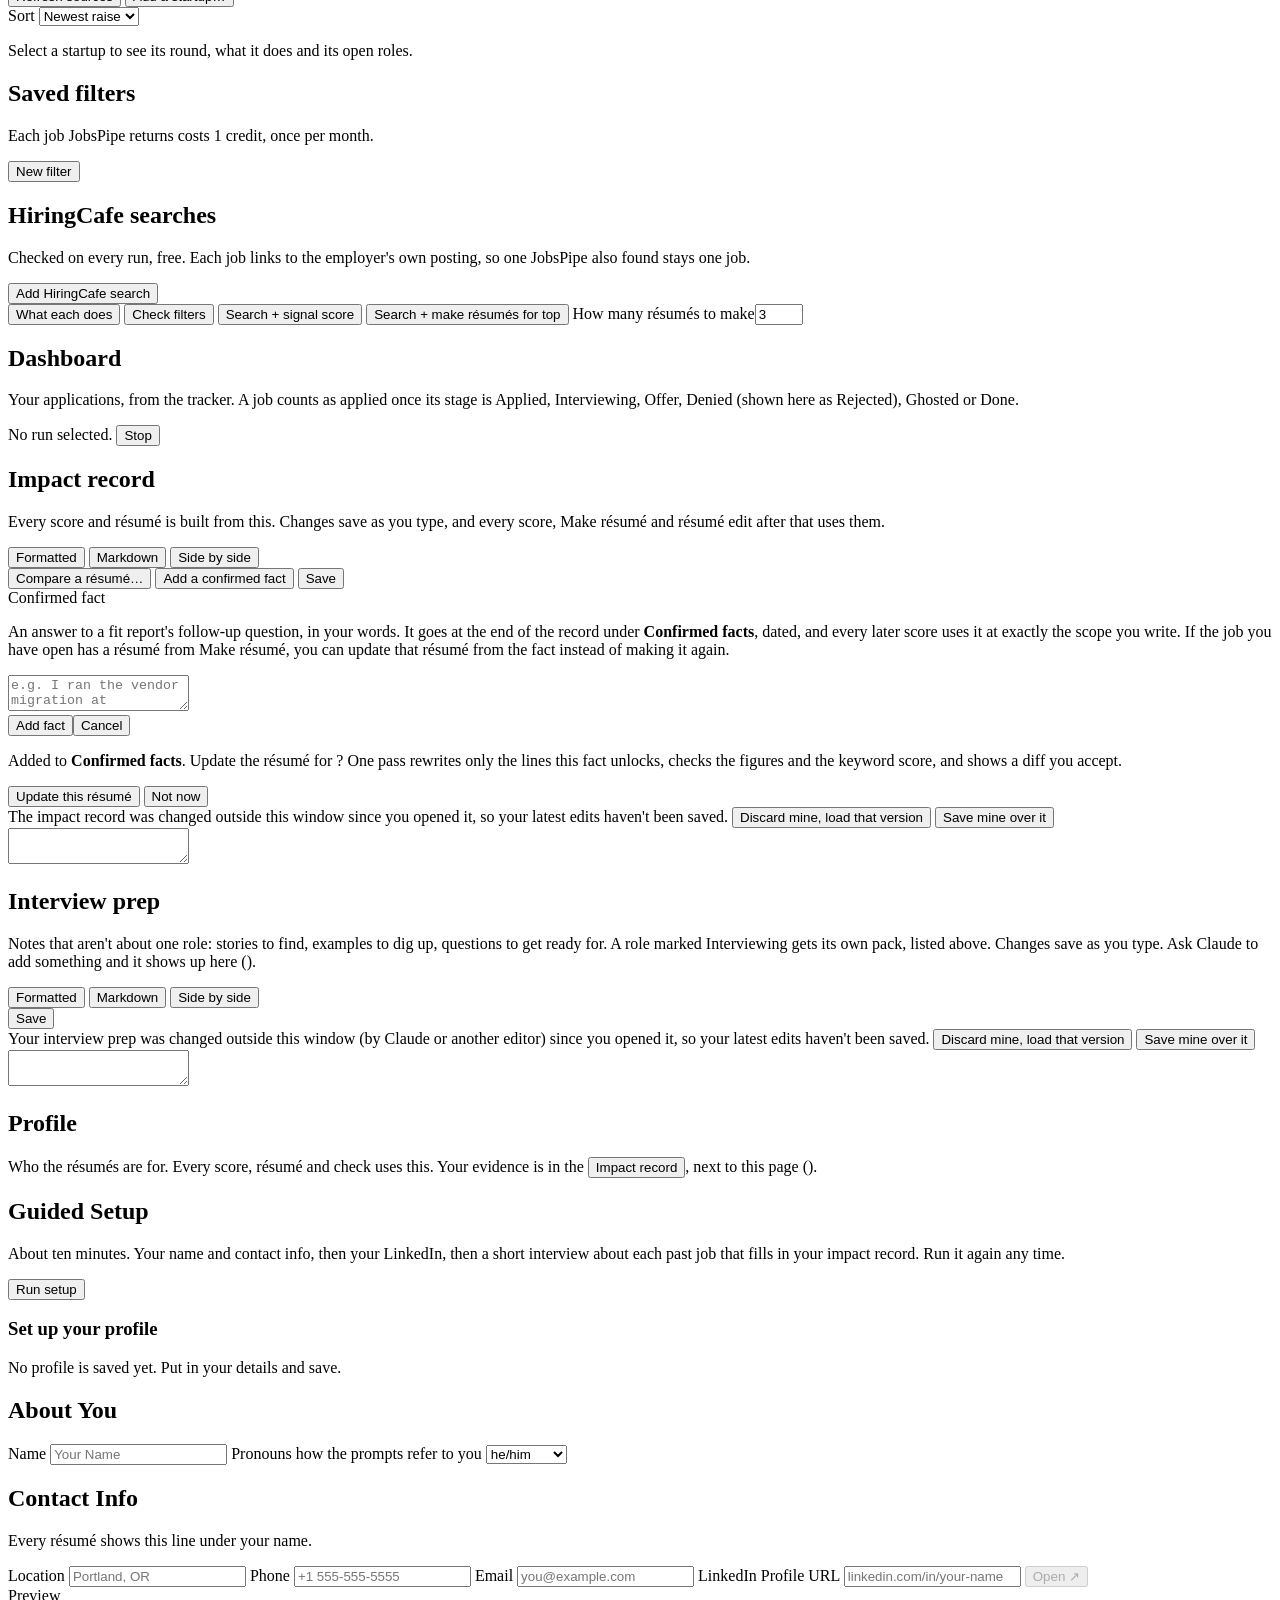
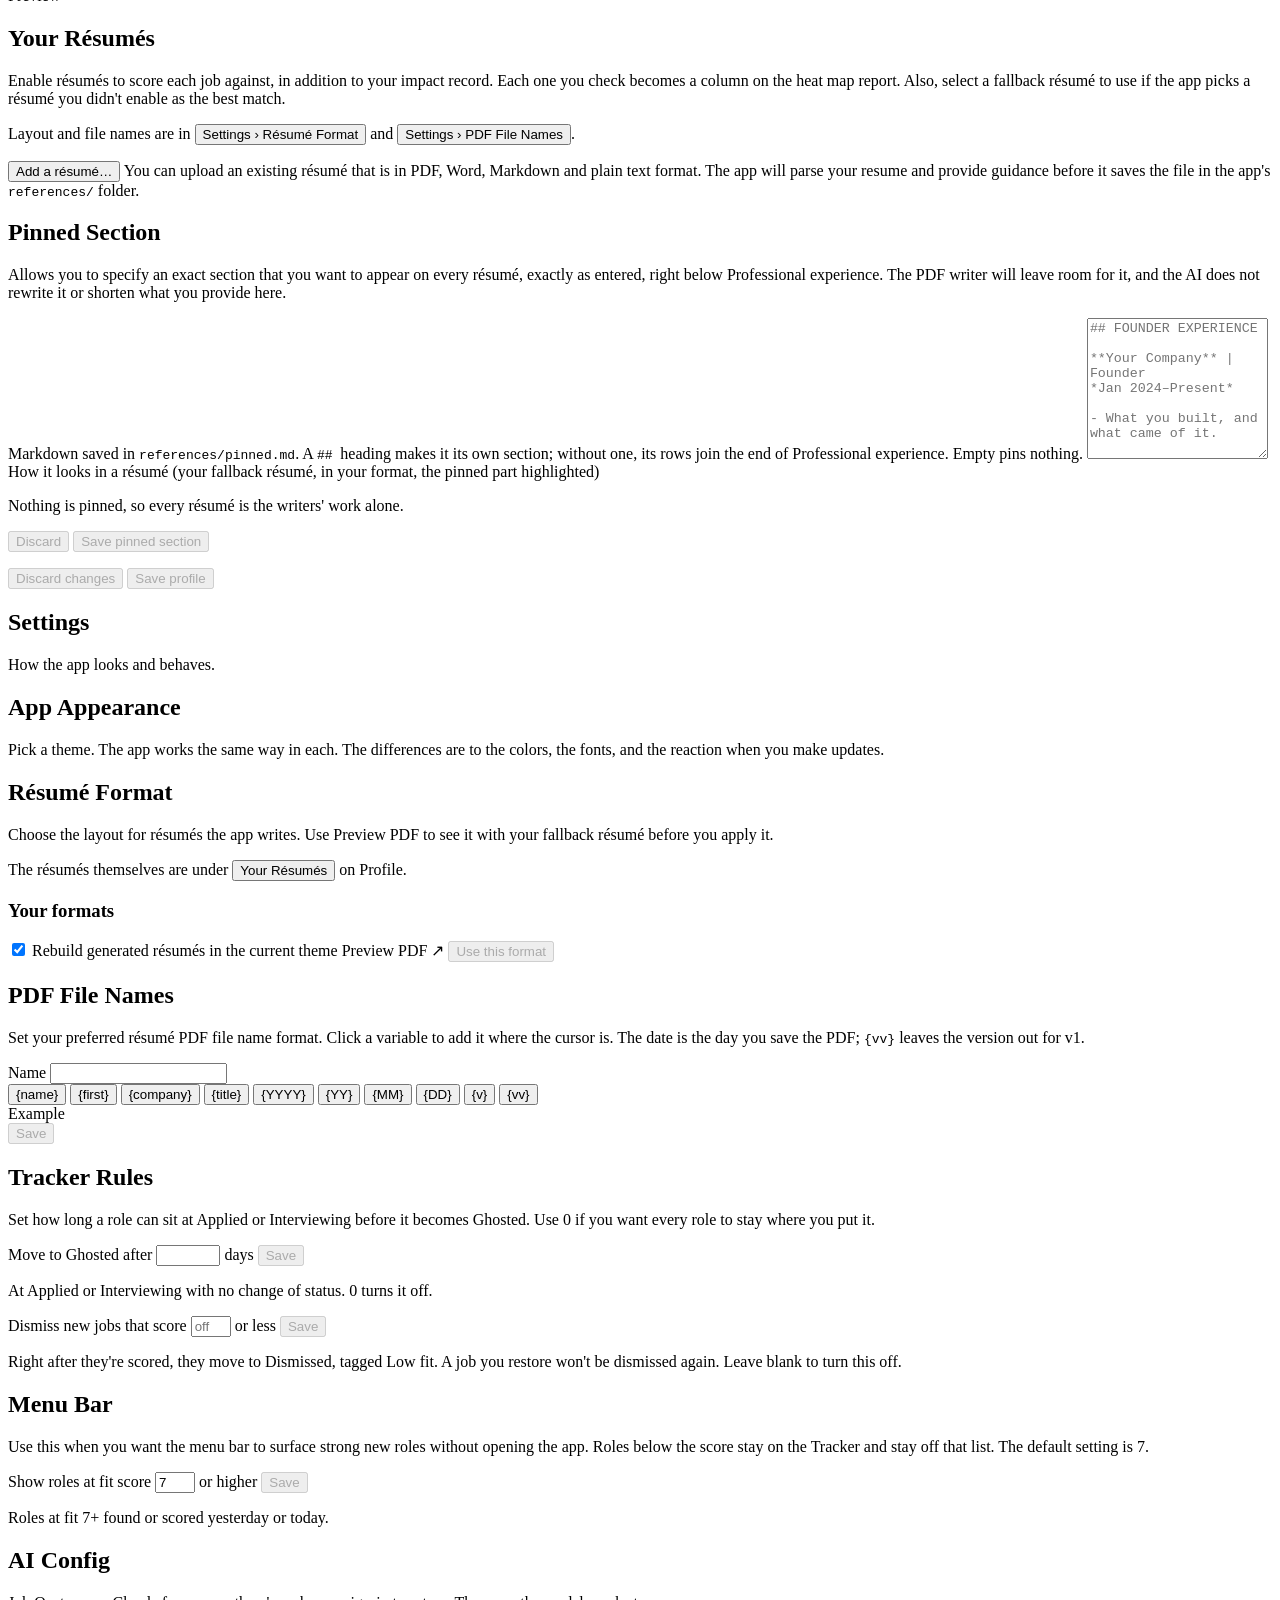
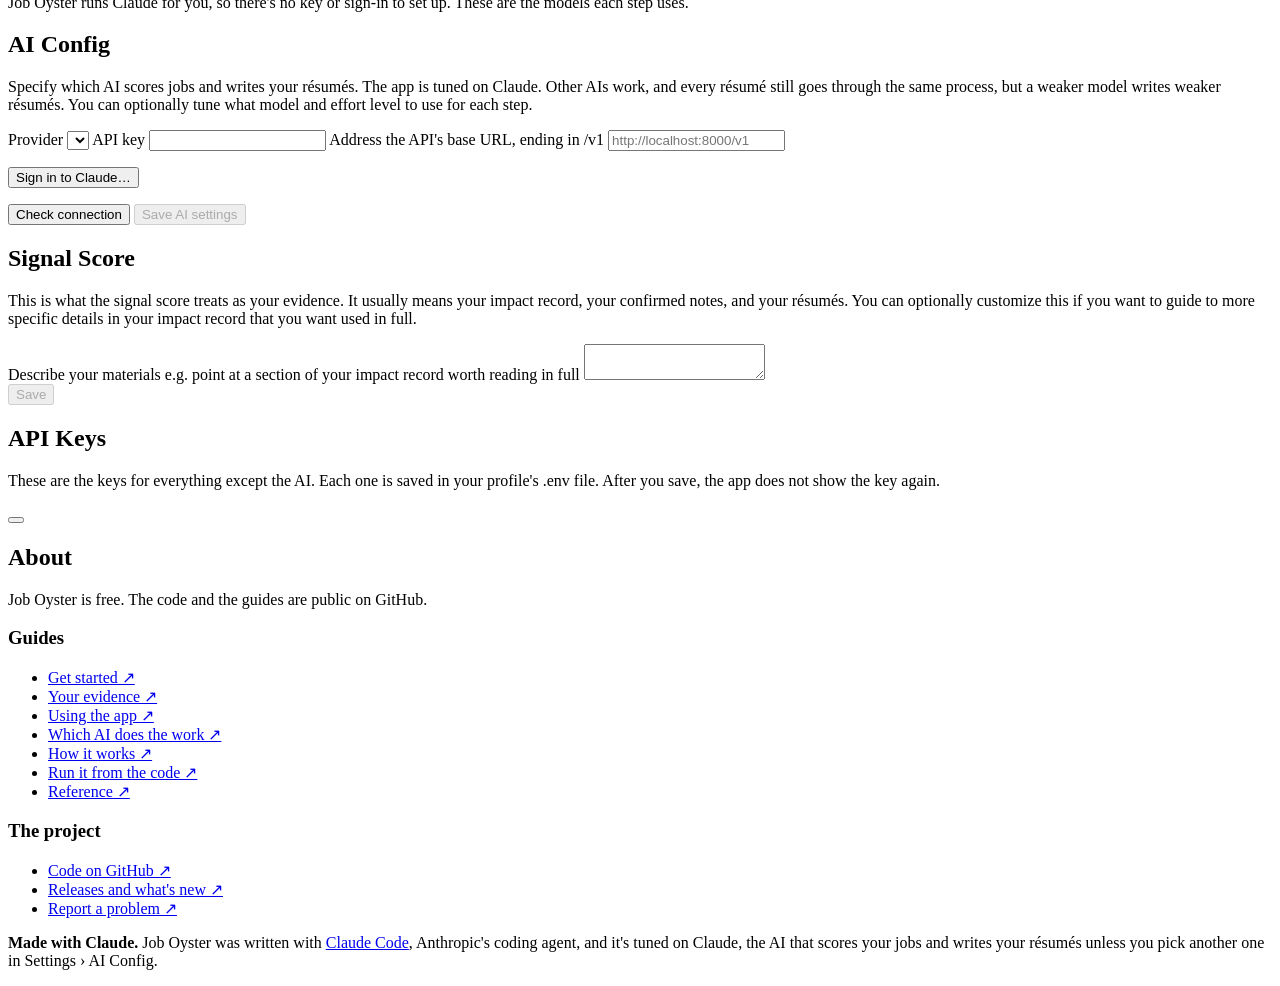
==== commit 0cce8d4e: "Merge remote-tracking branch 'origin/main' into claude/ronnie-interview-pack # Conflicts: #	docs/how" ====
--- a/jobpipe/web/static/index.html
+++ b/jobpipe/web/static/index.html
@@ -283,11 +283,12 @@
 
     <!-- Interview prep -->
     <section id="tab-prep" class="tab-panel">
+      <div id="prep-packs" class="prep-packs hidden"></div>
       <div class="doc">
         <div class="doc-head">
           <div class="doc-title">
             <h1>Interview prep</h1>
-            <p class="muted">Stories to find, examples to dig up, questions to get ready for. Changes save as you type. Ask Claude to add something and it shows up here (<code id="prep-path"></code>).</p>
+            <p class="muted">Notes that aren't about one role: stories to find, examples to dig up, questions to get ready for. A role marked Interviewing gets its own pack, listed above. Changes save as you type. Ask Claude to add something and it shows up here (<code id="prep-path"></code>).</p>
           </div>
           <span id="prep-state" class="save-state" role="status"></span>
           <div class="seg" id="prep-view" role="group" aria-label="View">
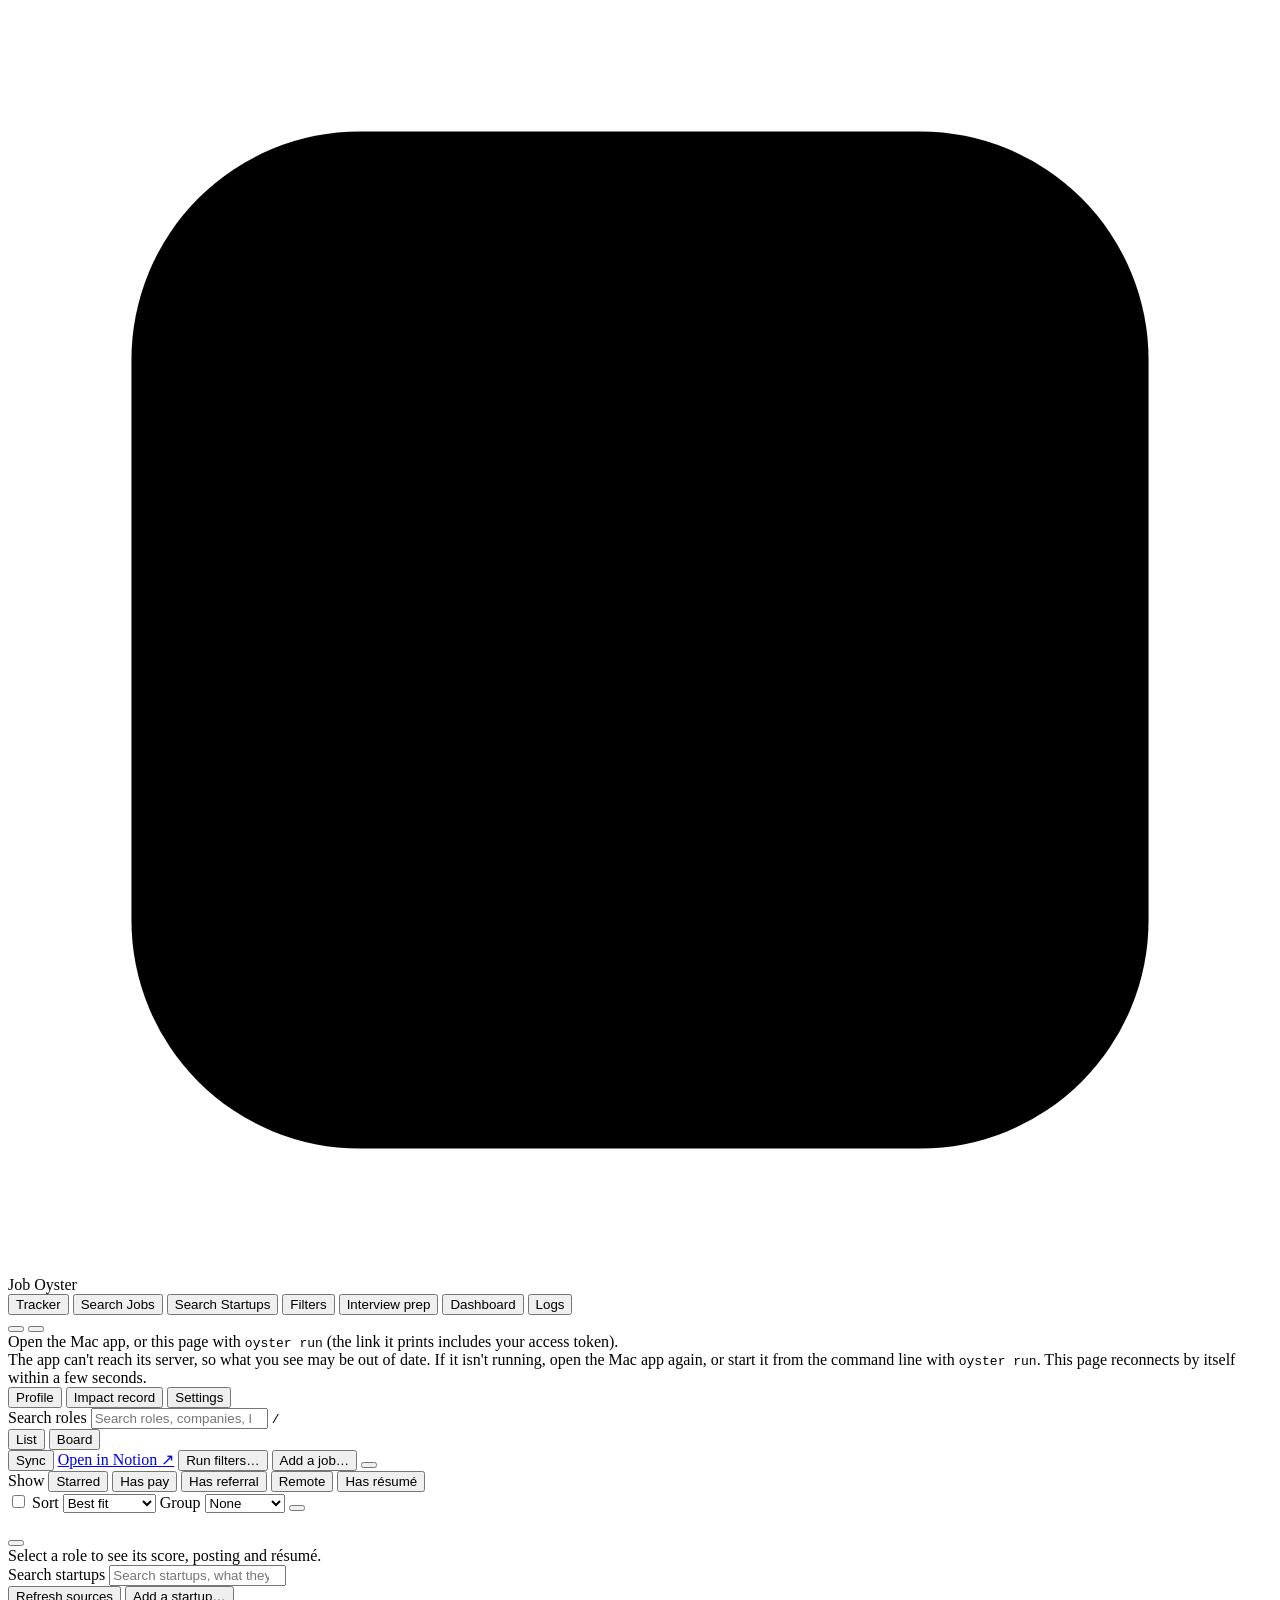
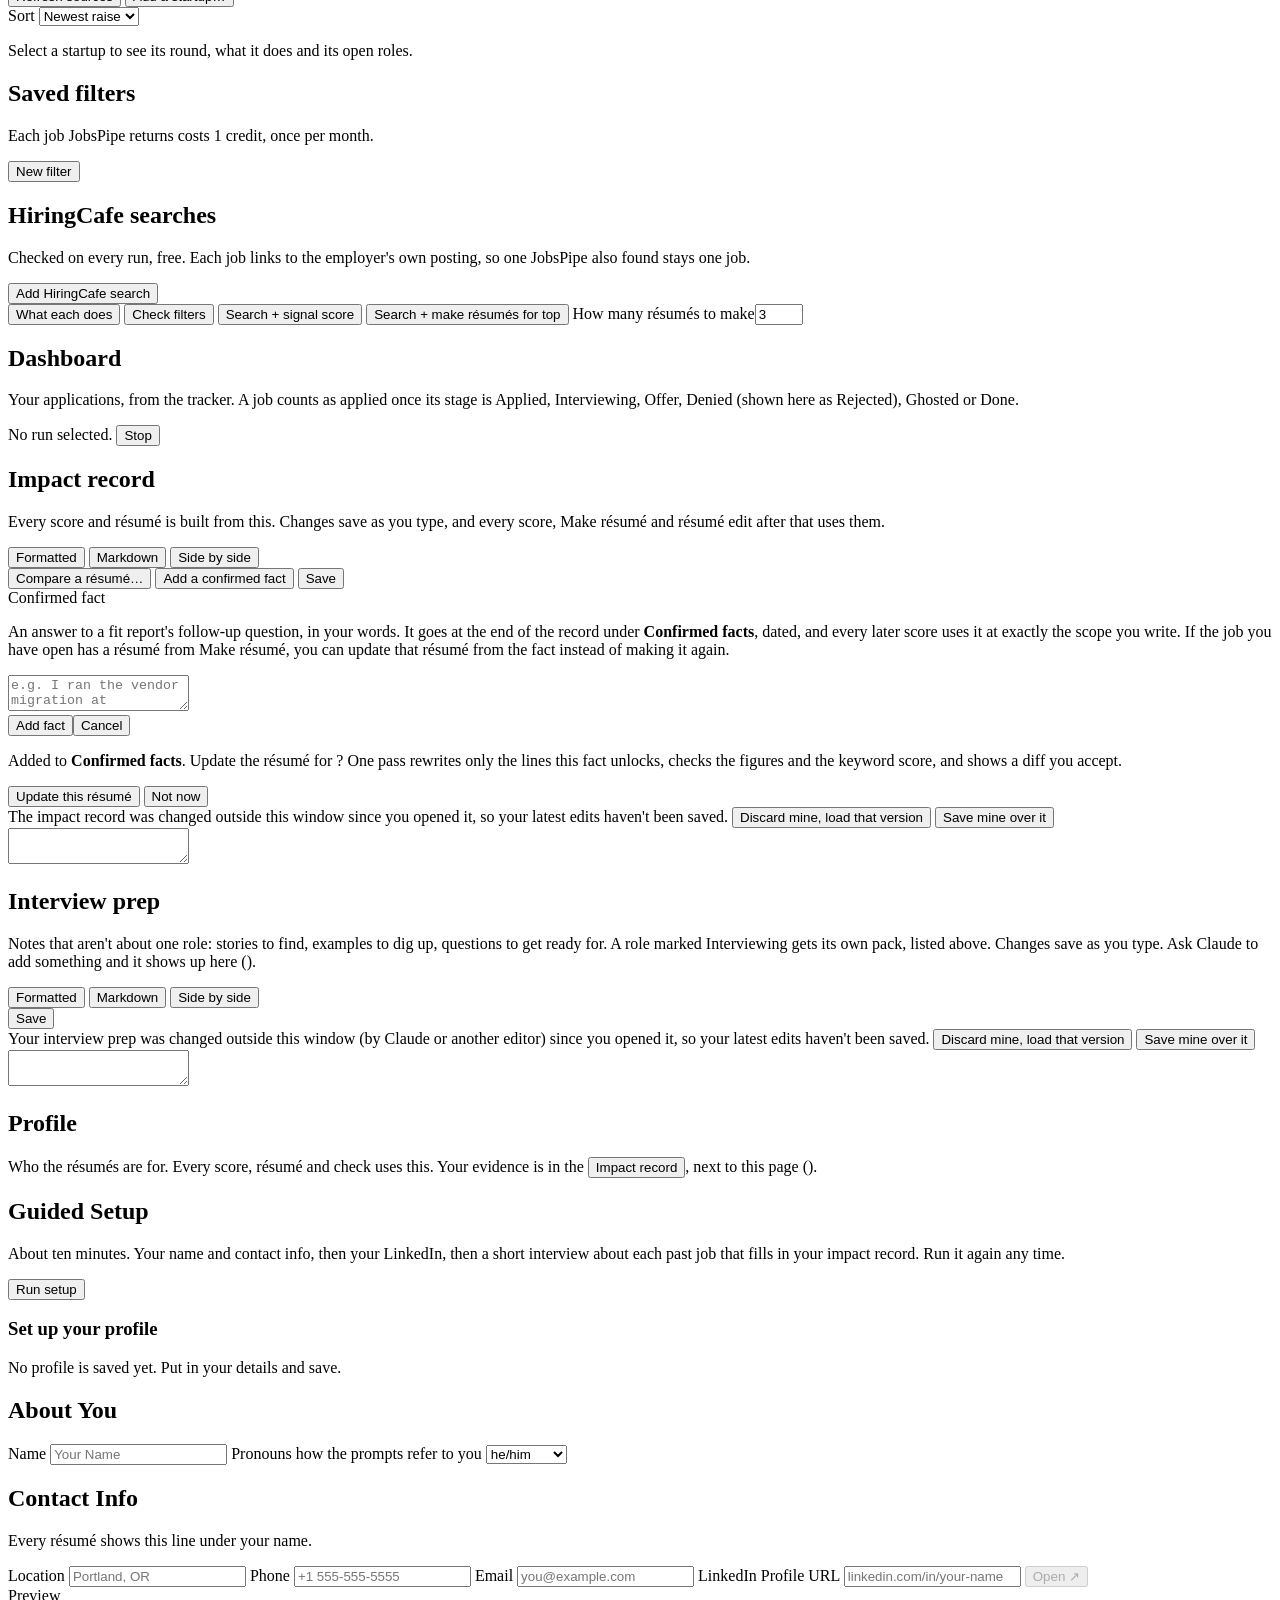
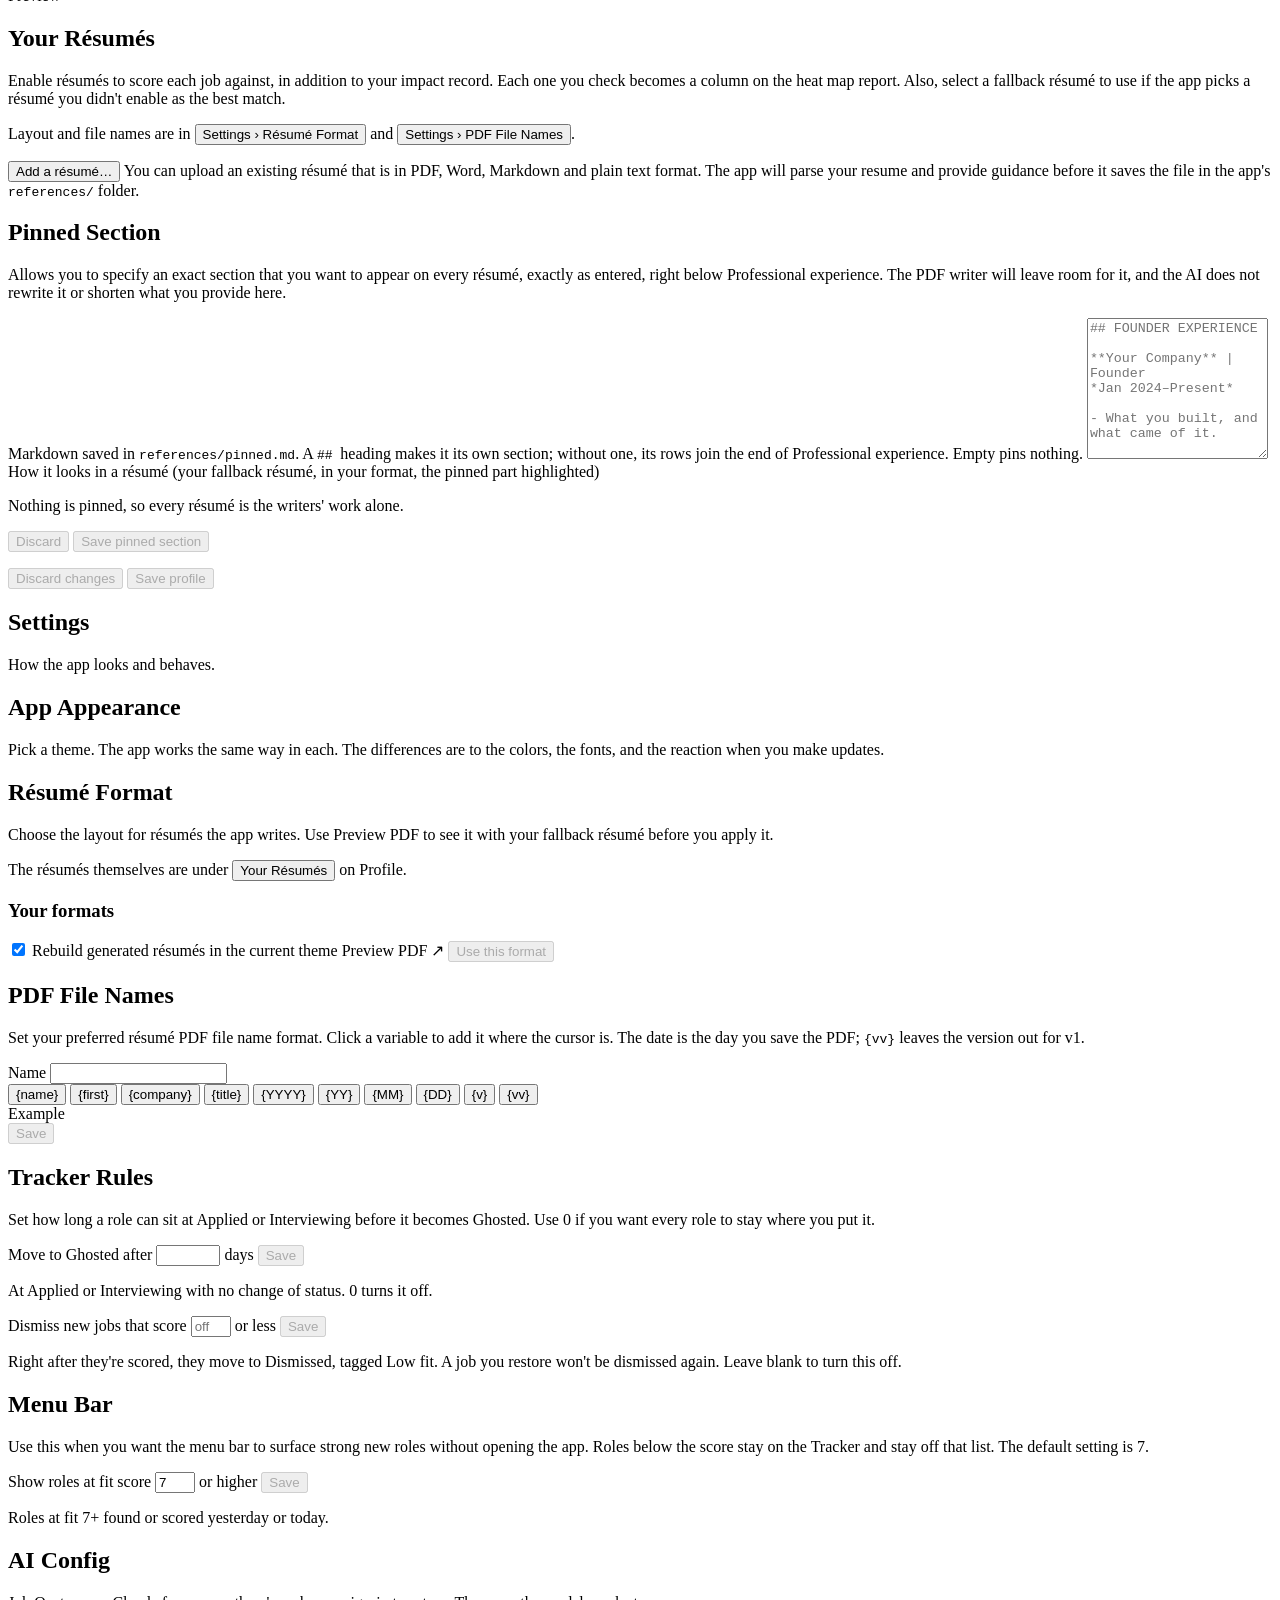
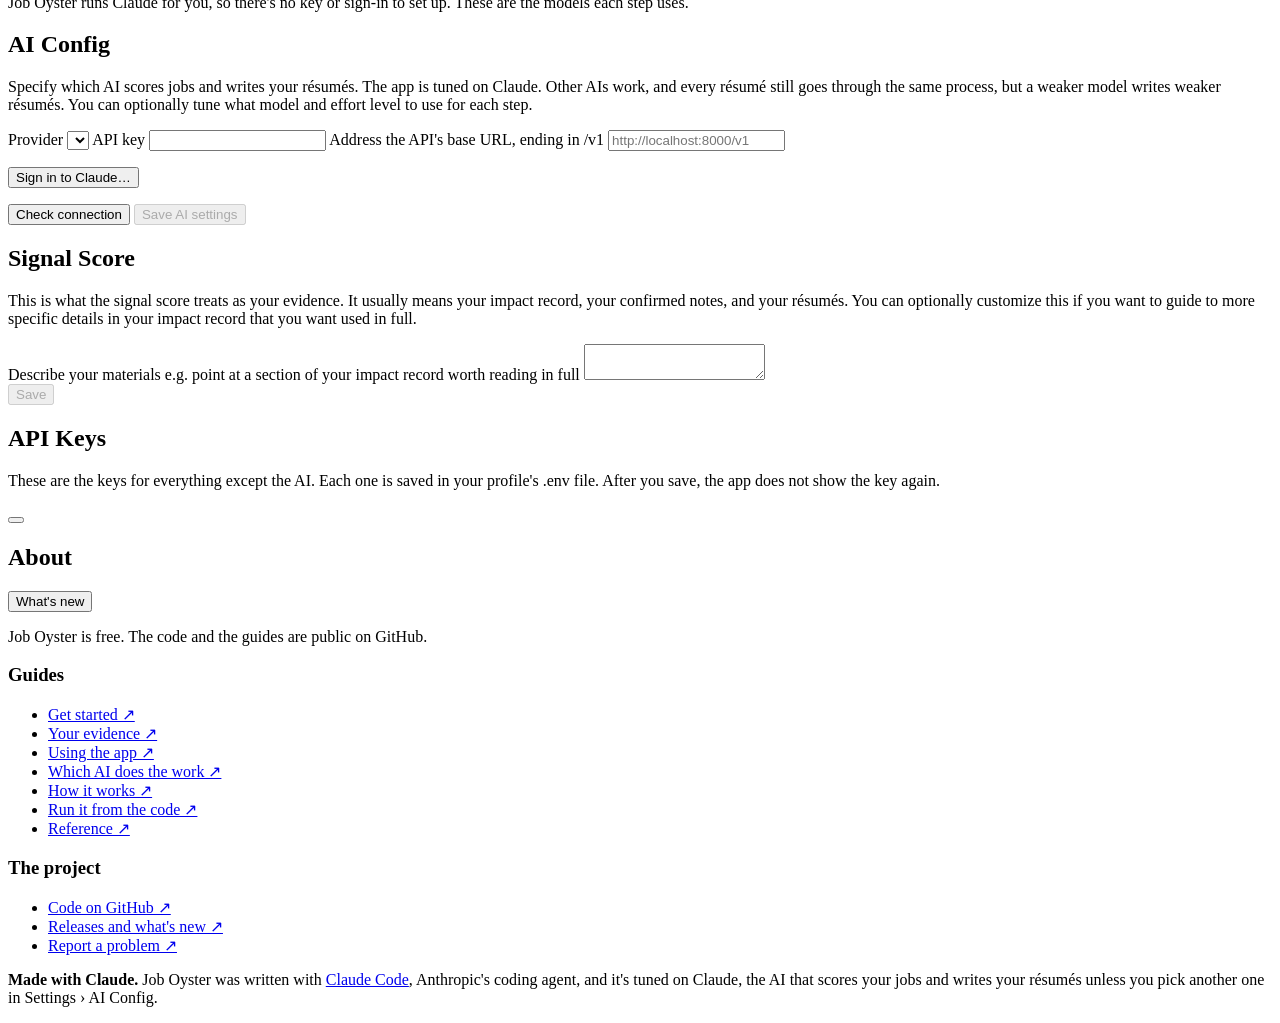
==== commit 3aae3005: "What's new cards when the app opens after an update A PR that adds something worth trying adds a car" ====
--- a/jobpipe/web/static/index.html
+++ b/jobpipe/web/static/index.html
@@ -551,6 +551,7 @@
         <section class="pcard look-card about-card" id="about-card">
           <h2>About</h2>
           <p class="about-version" id="about-version"></p>
+          <p><button type="button" class="ghost small" id="about-news" title="The cards for what changed this month">What's new</button></p>
           <div class="about-home" id="about-home"></div>
           <p class="muted">Job Oyster is free. The code and the guides are public on GitHub.</p>
           <div class="about-links">
@@ -639,6 +640,23 @@
     <div id="import-body"></div>
   </dialog>
 
+  <dialog id="wn-dialog" class="wn-dialog" aria-labelledby="wn-title">
+    <div class="wn-art" id="wn-art" aria-hidden="true"></div>
+    <div class="wn-copy">
+      <p class="wn-count" id="wn-count"></p>
+      <h2 id="wn-title"></h2>
+      <p class="wn-body" id="wn-body"></p>
+      <div class="wn-dots" id="wn-dots" aria-hidden="true"></div>
+      <div class="wn-actions">
+        <button type="button" class="ghost small" id="wn-skip">Skip all</button>
+        <span class="grow"></span>
+        <button type="button" class="ghost" id="wn-try"></button>
+        <button type="button" class="primary" id="wn-next">Next</button>
+      </div>
+      <details class="wn-more" id="wn-more"><summary id="wn-more-sum"></summary><div class="wn-more-list" id="wn-more-list"></div></details>
+    </div>
+  </dialog>
+
   <dialog id="setup-dialog" class="setup-dialog" aria-labelledby="setup-title">
     <div class="setup-top">
       <ol class="setup-steps" id="setup-steps" aria-label="Setup steps"></ol>
